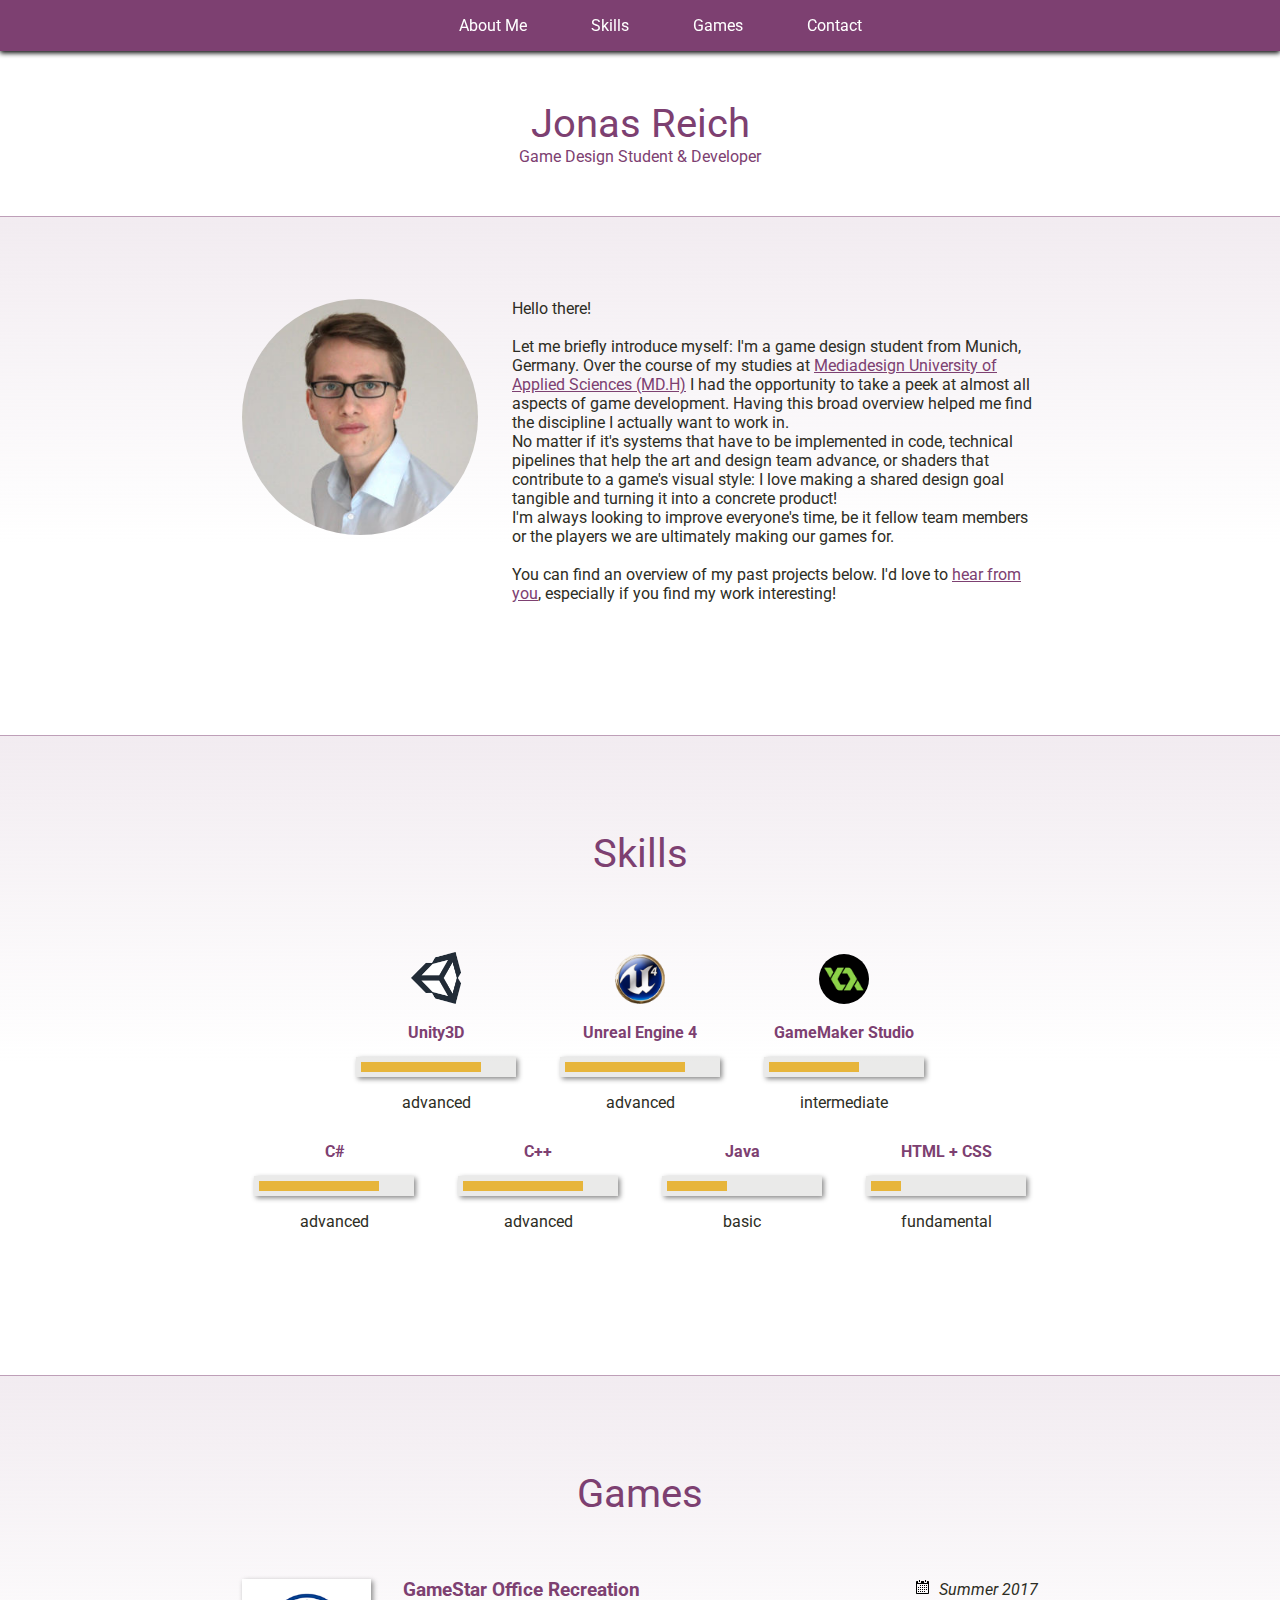
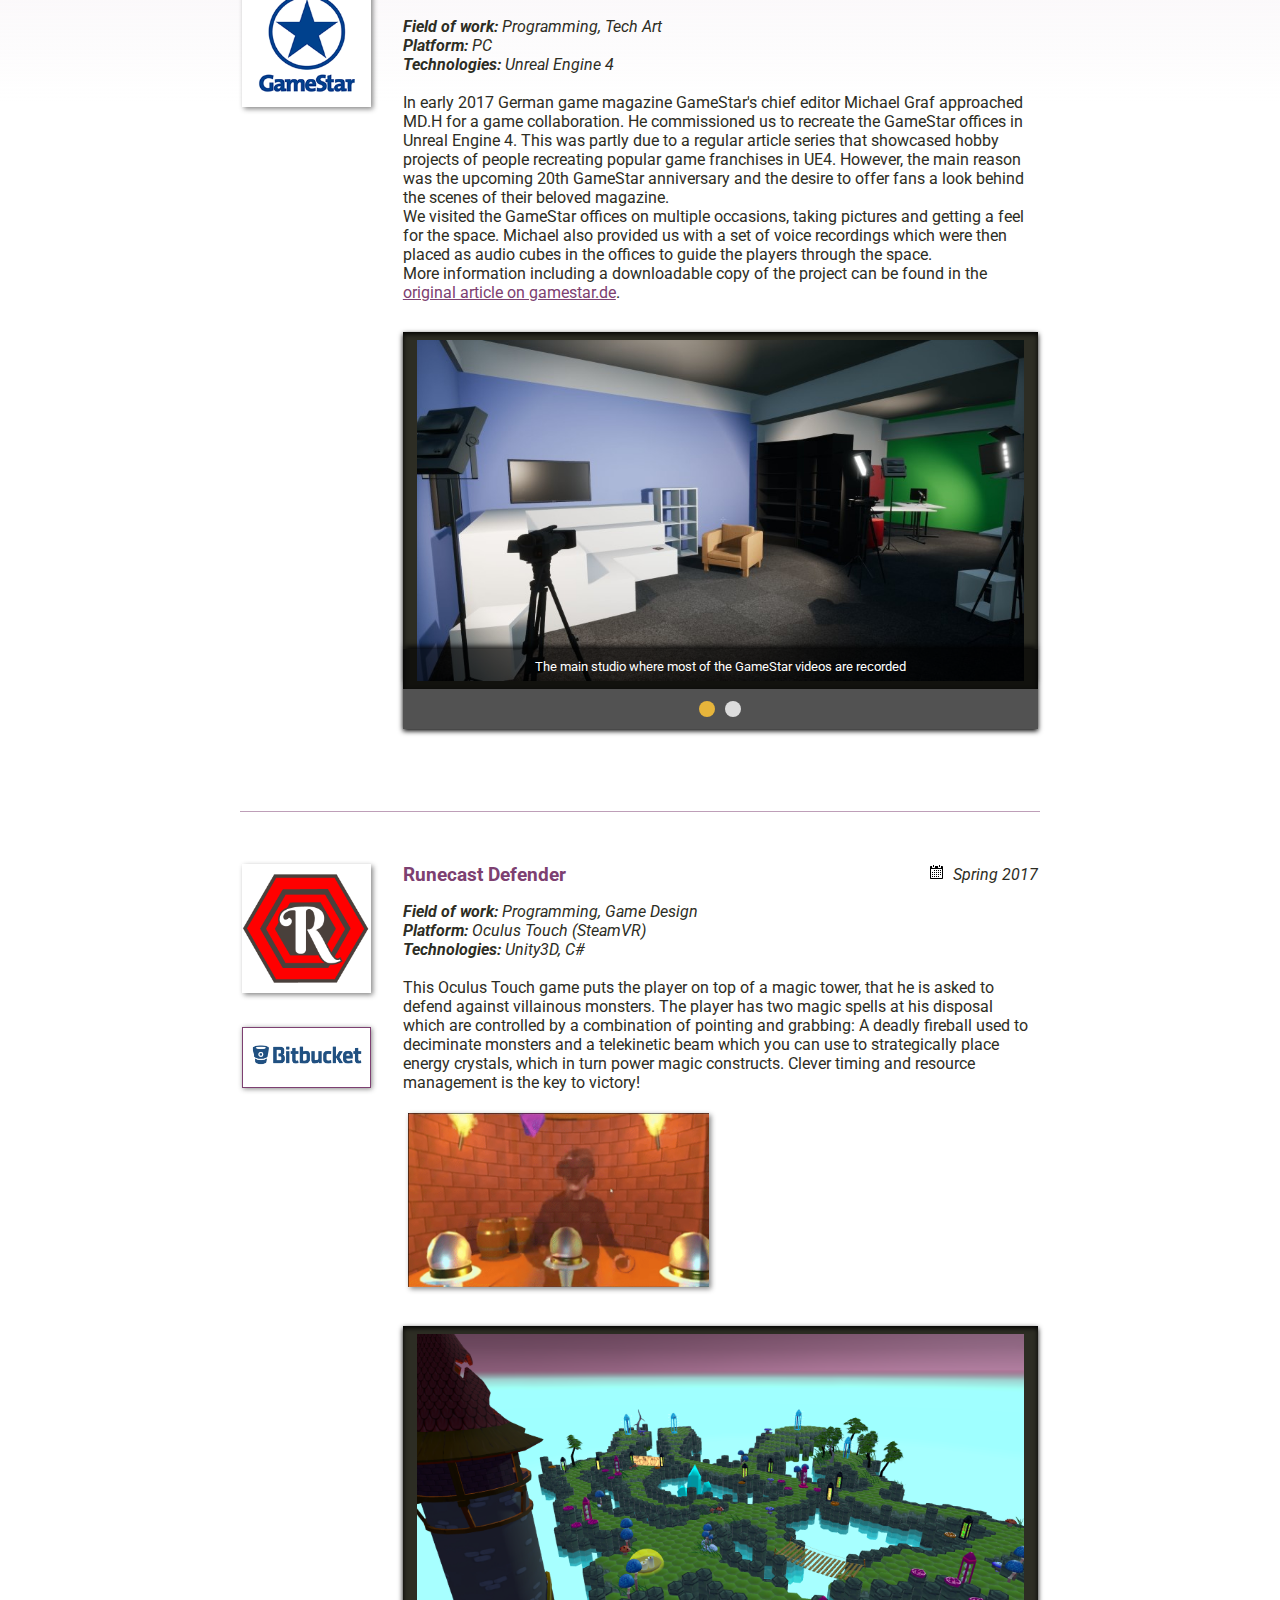
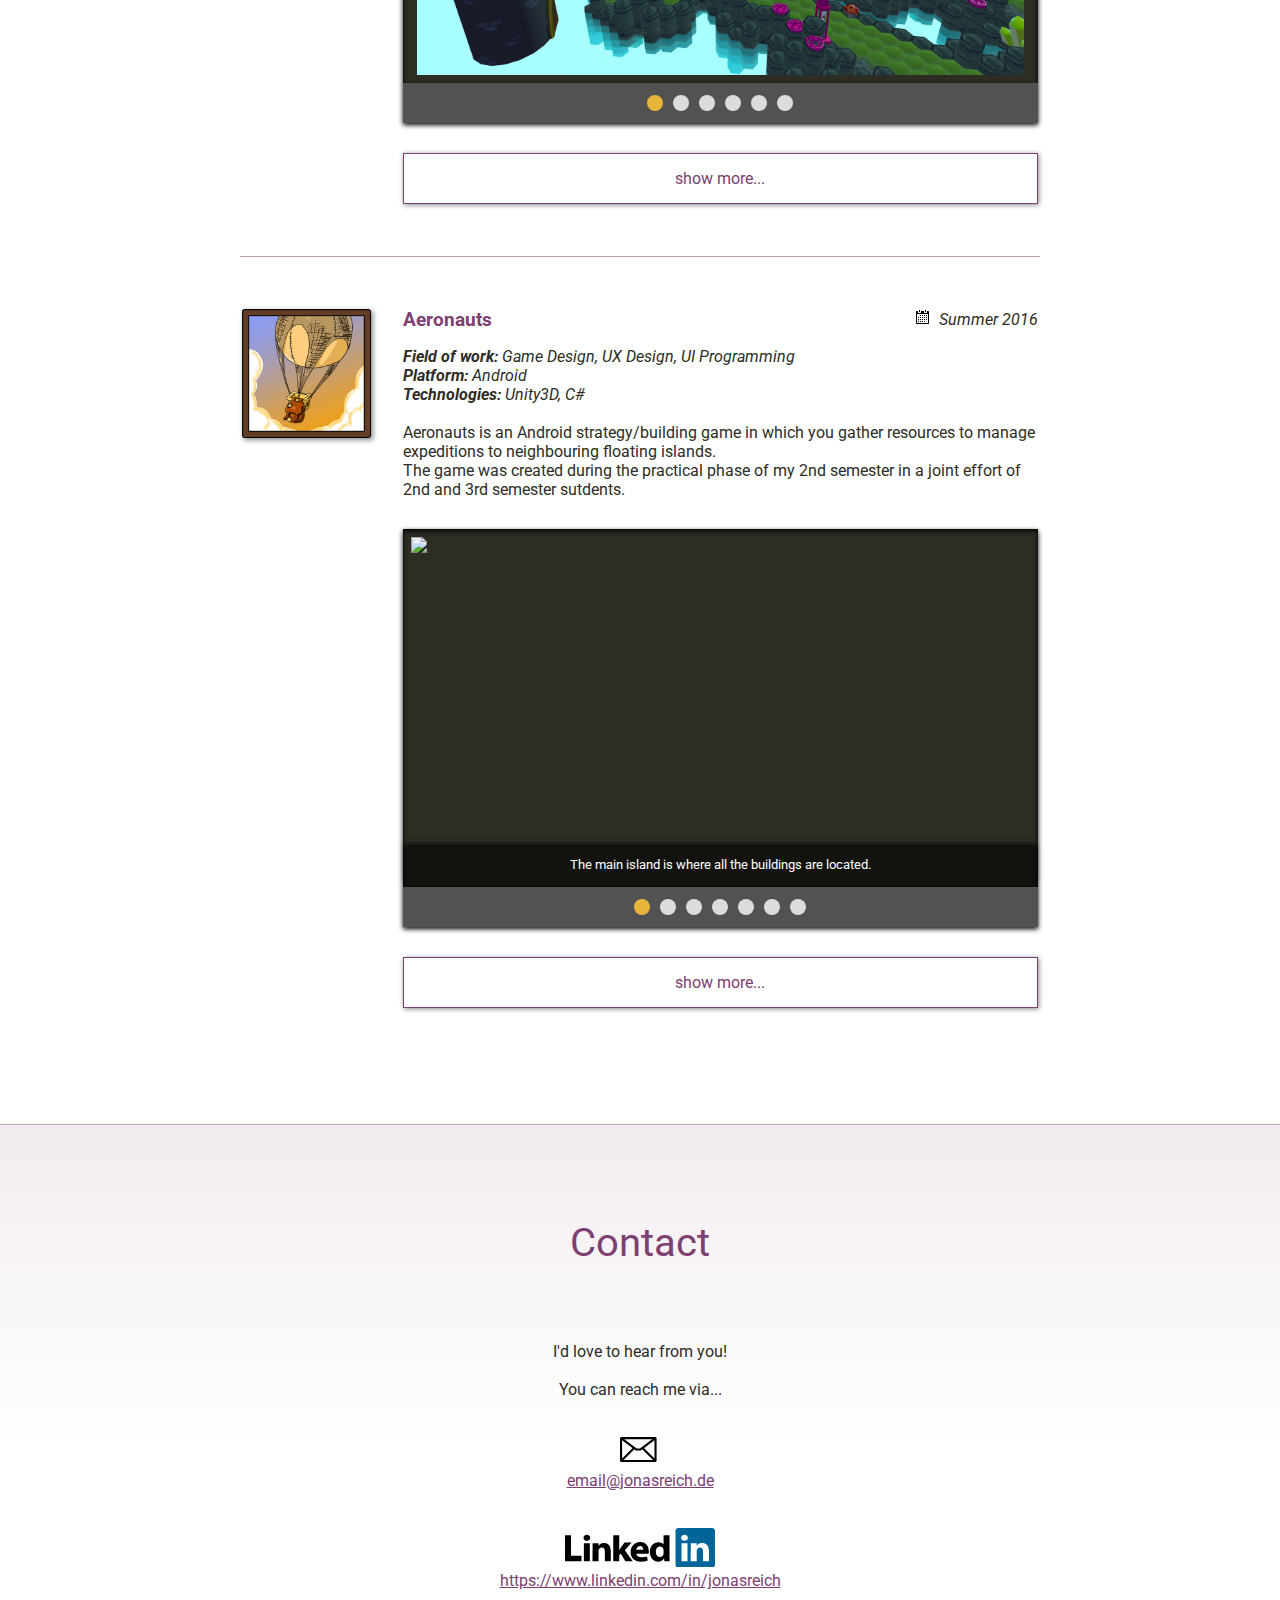
==== index.html @ 6b595303 "Remove last Runecast slide" ====
<!DOCTYPE html>

<html>

<head>
	<title>Jonas Reich - Portfolio</title>
	<meta charset="UTF-8">
	<meta name="viewport" content="width=device-width, initial-scale=1">
	<link href="css/style.css" rel="stylesheet">

	<link href="https://fonts.googleapis.com/css?family=Roboto:100,400" rel="stylesheet">

	<link rel="icon" href="images/jonasreich_avatar_icon.png">
</head>

<body>
	<div id="main-menu" style="position: fixed; top: 0px; width: 100%; z-index: 1000; left:0px;">
		<nav>
			<a href="#" id="menu-icon">
				<div></div>
				<div></div>
				<div></div>
			</a>
			<ul>
				<li>
					<a class="button" href="#">About Me</a>
				</li>
				<li>
					<a class="button" href="#skills">Skills</a>
				</li>
				<li>
					<a class="button" href="#games">Games</a>
				</li>
				<li>
					<a class="button" href="#contact">Contact</a>
				</li>
			</ul>
		</nav>
	</div>
	<header id="page-title">
		<h1>Jonas Reich</h1>
		Game Design Student & Developer
	</header>
	<main>
		<section id="about-me">
			<div class="container">
					<table class="center-wrapper" id="about-me-portrait">
							<td>
						<img src="images/profilfoto.jpg" class="circular" alt="">
							</td>
					</table>
				<table>
					<td>
						<p>
							Hello there!
							<br>
							<br>Let me briefly introduce myself: I'm a game design student from Munich, Germany. Over the course of my studies at
							<a href="http://www.mediadesign.de">Mediadesign University of Applied Sciences (MD.H)</a> I had the opportunity to take a peek at almost all aspects of game development. Having this broad overview
							helped me find the discipline I actually want to work in.

							<br>No matter if it's systems that have to be implemented in code, technical pipelines that help the art and design team
							advance, or shaders that contribute to a game's visual style: I love making a shared design goal tangible and turning
							it into a concrete product!
							<br>I'm always looking to improve everyone's time, be it fellow team members or the players we are ultimately making our
							games for.
							<br>
							<br>You can find an overview of my past projects below. I'd love to
							<a href="#contact">hear from you</a>, especially if you find my work interesting!
						</p>
					</td>
				</table>
			</div>
		</section>
		<div class="section-spacer"></div>
		<section id="skills">
			<div class="container">
				<header>
					<h2>Skills</h2>
				</header>
				<!--<h3>Game Engines</h3>-->
				<div>
					<img src="images/unityIcon.png" alt="">
					<h4>Unity3D</h4>
					<div class="progress-bar advanced">
						<div class="progress"></div>
					</div>
					<p class="progress-bar-caption"></p>
				</div>
				<div>
					<img src="images/UE4-logo.png" alt="">
					<h4>Unreal Engine 4</h4>
					<div class="progress-bar advanced">
						<div class="progress"></div>
					</div>
					<p class="progress-bar-caption"></p>
				</div>
				<div>
					<img src="images/gameMakerStudioIcon.png" class="circular" alt="">
					<h4>GameMaker Studio</h4>
					<div class="progress-bar intermediate">
						<div class="progress"></div>
					</div>
					<p class="progress-bar-caption"></p>
				</div>
				<br>
				<!--<h3>Programming Languages</h3>-->
				<div>
					<h4>C#</h4>
					<div class="progress-bar advanced">
						<div class="progress"></div>
					</div>
					<p class="progress-bar-caption"></p>
				</div>
				<div>
					<h4>C++</h4>
					<div class="progress-bar advanced">
						<div class="progress"></div>
					</div>
					<p class="progress-bar-caption"></p>
				</div>
				<div>
					<h4>Java</h4>
					<div class="progress-bar basic">
						<div class="progress"></div>
					</div>
					<p class="progress-bar-caption"></p>
				</div>
				<div>
					<h4>HTML + CSS</h4>
					<div class="progress-bar fundamental">
						<div class="progress"></div>
					</div>
					<p class="progress-bar-caption"></p>
				</div>
			</div>
			</div>
		</section>
		<div class="section-spacer"></div>
		<section id="games">
			<div class="container">
				<header>
					<h2>Games</h2>
				</header>
				<table id="gamestar">
					<td class="aside">
						<img src="images/gamestar/gamestar-logo.png" alt="">
					</td>
					<td>
						<time>Summer 2017</time>
						<h3>GameStar Office Recreation</h3>
						<p>
							<i>
								<b>Field of work:</b> Programming, Tech Art
								<br>
								<b>Platform:</b> PC
								<br>
								<b>Technologies:</b> Unreal Engine 4
							</i>
							<br>
							<br>In early 2017 German game magazine GameStar's chief editor Michael Graf approached MD.H for a game collaboration.
							He commissioned us to recreate the GameStar offices in Unreal Engine 4. This was partly due to a regular article series
							that showcased hobby projects of people recreating popular game franchises in UE4. However, the main reason was the
							upcoming 20th GameStar anniversary and the desire to offer fans a look behind the scenes of their beloved magazine.
							<br>We visited the GameStar offices on multiple occasions, taking pictures and getting a feel for the space. Michael also
							provided us with a set of voice recordings which were then placed as audio cubes in the offices to guide the players
							through the space.
							<br>More information including a downloadable copy of the project can be found in the
							<a href="http://www.gamestar.de/artikel/download-unsere-redaktion-als-spiele-level-so-sieht-gamestar-in-der-unreal-engine-4-aus,3318322.html">original article on gamestar.de</a>.
							<div class="slide-root">
								<div class="slide-container">
									<div class="slides" id="gamestar-slides">
										<img src="images/gamestar/gamestar-studio_small.jpg" alt="The main studio where most of the GameStar videos are recorded">
										<img src="images/gamestar/gamestar-office_small.jpg" alt="One of the audio-cubes we spread all over the office">
									</div>
									<div class="slides-arrow left" onclick="moveSlide('gamestar-slides', -1)">
										<p>❮</p>
									</div>
									<div class="slides-arrow right" onclick="moveSlide('gamestar-slides', +1)">
										<p>❯</p>
									</div>
								</div>
								<div class="slides-bar-anchor">
									<div class="slides-bar">
										<div class="slide-caption">
											<p>caption</p>
										</div>
										<div class="slide-dots">
											<button onclick="showSlide('gamestar-slides', 0);"></button>
											<button onclick="showSlide('gamestar-slides', 1);"></button>
										</div>
									</div>
								</div>
							</div>
						</p>
					</td>
				</table>
				<hr>
				<table id="runecast-defender">
					<td class="aside">
						<img src="images/runecastIcon_small.png" alt="">
						<a class="button-container" href="https://bitbucket.org/spellfish/runecast-defender">
							<div class="button">
								<img src="images/logos/bitbucket.png" style="max-width:90%; box-shadow: 0 0;" alt="">
							</div>
						</a>
					</td>
					<td>
						<time>Spring 2017</time>
						<h3>Runecast Defender</h3>
						<p>
							<i>
								<b>Field of work:</b> Programming, Game Design
								<br>
								<b>Platform:</b> Oculus Touch (SteamVR)
								<br>
								<b>Technologies:</b> Unity3D, C#
							</i>
							<br>
							<br>This Oculus Touch game puts the player on top of a magic tower, that he is asked to defend against villainous monsters.
							The player has two magic spells at his disposal which are controlled by a combination of pointing and grabbing: A
							deadly fireball used to deciminate monsters and a telekinetic beam which you can use to strategically place energy
							crystals, which in turn power magic constructs. Clever timing and resource management is the key to victory!
						</p>
						<div style="display: inline-block;
						width: 49%;
						padding-right: 10px;
						box-sizing: border-box;">

							<img src="gifs/placeCrystal.gif" alt="" style="display: inline; margin:5px;">
						</div>
						<div style="display: inline-block;
						width: 49%;
						padding-left: 10px;
						box-sizing: border-box;">

							<img src="gifs/fireball.gif" alt="" style="display: inline-block; margin:5px;">
						</div>
						<div class="slide-root">
							<div class="slide-container">
								<div class="slides" id="runecast-slides">
									<img src="images/RunecastDefender/environment01_small.png" alt="">
									<img src="images/RunecastDefender/environment02_small.png" alt="">
									<img src="images/RunecastDefender/playArea_small.png" alt="">
									<img src="images/RunecastDefender/middleTower_small.png" alt="">
									<img src="images/RunecastDefender/barricade_small.png" alt="">
									<img src="images/RunecastDefender/mushroomCloseup_small.png" alt="">
								</div>
								<div class="slides-arrow left" onclick="moveSlide('runecast-slides', -1)">
									<p>❮</p>
								</div>
								<div class="slides-arrow right" onclick="moveSlide('runecast-slides', +1)">
									<p>❯</p>
								</div>
							</div>
							<div class="slides-bar-anchor">
								<div class="slides-bar">
									<div class="slide-caption">
										<p>caption</p>
									</div>
									<div class="slide-dots">
										<button onclick="showSlide('runecast-slides', 0);"></button>
										<button onclick="showSlide('runecast-slides', 1);"></button>
										<button onclick="showSlide('runecast-slides', 2);"></button>
										<button onclick="showSlide('runecast-slides', 3);"></button>
										<button onclick="showSlide('runecast-slides', 4);"></button>
										<button onclick="showSlide('runecast-slides', 5);"></button>
									</div>
								</div>
							</div>
						</div>
						<div class="button" onclick="toggle_details(this);">show more...</div>
						<div class="details">
							<h4>Visualizing the Telekinesis Beam</h4>
							<img src="gifs/telekineticBeam.gif" alt=""> The telekinesis spell, used to lift up the energy crystals, is visualized with a beam from the player to the grabbed
							crystal. This beam had to be very organic - using a laser-pointer-like line felt far too stiff and undynamic.
							<br> To solve this issue, I introduced a slight "lag", so the crystal lingers at its current position for a moment and
							slowly approaches its destination. This movement is calculated by interpolating the current crystal position with
							its desired position (represented by a red line in the gif above).
							<br>
							<br> To draw the actual beam, I made use of Unity's line renderer component (which was fortunately improved in version
							5.5). I fueled in coordinates (displayed as white hairlines) based on a sine curve that has its x axis on the "ideal
							ray" from the player to the desired position.
							<div style="display: table; table-layout:fixed; width: 100%;">
								<pre class="prettyprint lang-cs">
void DrawBeam ()
{
	lineRenderer.enabled = true;

	Vector3 idealBeam = telekinesisPointer.transform.position - transform.position;
	Debug.DrawLine(transform.position, transform.position + idealBeam);

	float stepLength = idealBeam.magnitude / lineRenderer.numPositions;
	Vector3 maxOffset = grabbedCrystal.transform.position - telekinesisPointer.transform.position; // local coordinates
	Debug.DrawLine(telekinesisPointer.transform.position, telekinesisPointer.transform.position + maxOffset);

	Vector3[] positions = new Vector3[lineRenderer.numPositions];
	for (int x = 0; x < lineRenderer.numPositions; x++)
	{
		Vector3 tempPos = transform.position + idealBeam.normalized * stepLength * x; // global coordinates
	
		float y = Mathf.Pow((x / (float)(lineRenderer.numPositions)), 2);
		Vector3 offset = maxOffset * y;
		Debug.DrawLine(tempPos, tempPos + offset);
	
		positions[x] = tempPos + offset;
	}

	lineRenderer.SetPositions(positions);
}								</pre>
							</div>
							<br>
							<h4>Flying dragons</h4>
							<img src="gifs/flockPath.gif" alt=""> For a long time of our development process, we wanted to include dragons in our game. They were supposed to fly in
							groups as certain fish swims in swarms.
							<br> To accomplish this behaviour, I wrote a simple flocking algorithm. The main movement is controlled by following a
							predetermined, node-based path.
							<img src="gifs/flockTarget.gif" alt=""> The final node of the path is the actual target, around which all of the dragons gather. Whenever I move the target,
							the agents follow, always trying to keep a distance to the target-point.
							<br> I'm curious to experiment and build upon this behaviour in the future.
							<br>
							<div style="display: table; table-layout:fixed; width: 100%;">
								<pre class="prettyprint lang-cs">
void Move()
{
	steering = Vector3.zero;
	var _position = transform.position;

	// follow a target/path
	var _targetPosition = targetTransform.position;
	var _distanceToNextTarget = Vector3.Distance(_position, _targetPosition);

	var _desiredVelocity = (_targetPosition - _position).normalized * maxSpeed;
	var _followForce = (2*_desiredVelocity + Velocity).normalized * followForceFactor;

	steering += _followForce;
	Debug.DrawLine(_position, _position + _followForce, Color.yellow);
	
	// avoide obstacles
	var _view_ahead = _position + Velocity.normalized * detectionDistance;
	var _mostThreatening = FindMostThreateningObstacle(_view_ahead, _view_ahead / 2);

	if (_mostThreatening != null)
	{
		var _avoidanceForce = _view_ahead - _mostThreatening.transform.position;
		_avoidanceForce *= avoidanceForceFactor;
		steering += _avoidanceForce;
		Debug.DrawLine(_position, _position + _avoidanceForce, Color.red);
	}

	// align with other flockagents
	if (flockAgentPool.Count > 0)
	{
		var _neighbourCount = 0;
		var _alignmentForce = Vector3.zero;
		var _cohesionForce = Vector3.zero;

		foreach (var enemy in flockAgentPool)
		{
			var _agent = enemy.FlockAgent;
			if (_agent != this && Vector3.Distance(_position, _agent.transform.position) < agentRadius)
			{
				_neighbourCount++;
				_alignmentForce += _agent.Velocity;
				_cohesionForce += _agent.transform.position;
			}
		}

		_cohesionForce /= _neighbourCount;
		_cohesionForce -= _position;

		_alignmentForce.Normalize();
		_cohesionForce.Normalize();

		var _separationForce = -2 * _cohesionForce * separationForceFactor;
		_cohesionForce *= cohesionForceFactor;
		_alignmentForce *= alignmentForceFactor;

		steering += _separationForce + _cohesionForce + _alignmentForce;
		Debug.DrawLine(_position, _position + _separationForce, Color.cyan);
	}

	// apply forces
	steering = Vector3.ClampMagnitude(steering, maxForce);
	steering /= steeringMass;

	Velocity += steering * Time.deltaTime;
	Velocity = Vector3.ClampMagnitude((Velocity), maxSpeed);
	transform.position += Velocity * Time.deltaTime;

	Debug.DrawLine(transform.position, transform.position + Velocity);

	// rotate according to Velocity
	var _rotationDelta = transform.rotation;
	_rotationDelta.SetLookRotation(_desiredVelocity);
	transform.rotation = _rotationDelta;
}								</pre>
							</div>
						</div>
					</td>
				</table>
				<hr>
				<table id="aeronauts">
					<td class="aside">
						<img src="images/Aeronauts/AeronautsIcon_small.png" alt="">
					</td>
					<td>
						<time>Summer 2016</time>
						<h3>Aeronauts</h3>

						<p>
							<i>
								<b>Field of work:</b> Game Design, UX Design, UI Programming
								<br>
								<b>Platform:</b> Android
								<br>
								<b>Technologies:</b> Unity3D, C#</i>
							<br>
							<br> Aeronauts is an Android strategy/building game in which you gather resources to manage expeditions to neighbouring
							floating islands.
							<br> The game was created during the practical phase of my 2nd semester in a joint effort of 2nd and 3rd semester sutdents.
							<br>
						</p>
						<div class="slide-root">
							<div class="slide-container">
								<div class="slides" id="aeronauts-slides">
									<img src="images/Aeronauts/screenshot_small000.PNG" alt="The main island is where all the buildings are located.">
									<img src="images/Aeronauts/screenshot_small001.PNG" alt="When the game is first started, you are greeted by an Aeronaut worker and introduced to the core game mechanics.">
									<img src="images/Aeronauts/screenshot_small002.PNG" alt="You can construct various buildings on your main island.">
									<img src="images/Aeronauts/screenshot_small003.PNG" alt="You can start expeditions to neighbouring dungeon islands.">
									<img src="images/Aeronauts/screenshot_small004.PNG" alt="Expeditions are the key to a steady supply of resources.">
									<img src="images/Aeronauts/screenshot_small005.PNG" alt="There is a multitude of dungeon islands to explore.">
									<img src="images/Aeronauts/screenshot_small006.PNG" alt="At times you're required to engage in fights versus dangerous insectuous creatures.">
								</div>
								<div class="slides-arrow left" onclick="moveSlide('aeronauts-slides', -1)">
									<p>❮</p>
								</div>
								<div class="slides-arrow right" onclick="moveSlide('aeronauts-slides', +1)">
									<p>❯</p>
								</div>
							</div>
							<div class="slides-bar-anchor">
								<div class="slides-bar">
									<div class="slide-dots">
										<button onclick="showSlide('aeronauts-slides', 0);"></button>
										<button onclick="showSlide('aeronauts-slides', 1);"></button>
										<button onclick="showSlide('aeronauts-slides', 2);"></button>
										<button onclick="showSlide('aeronauts-slides', 3);"></button>
										<button onclick="showSlide('aeronauts-slides', 4);"></button>
										<button onclick="showSlide('aeronauts-slides', 5);"></button>
										<button onclick="showSlide('aeronauts-slides', 6);"></button>
									</div>
									<div class="slide-caption">
										<p>caption</p>
									</div>
								</div>
							</div>
						</div>
						<div class="button" onclick="toggle_details(this);">show more...</div>
						<div class="details">
							<h4>A Zen-Like Experience</h4>
							<br> The biggest difference of Aeronauts compared to traditional strategy games is the complete absence of militarized
							fights. There are enemy encounters on the dungeon-islands, but they are optional up to the point when you decide to
							engage.
							<br> This approach creates a very calm,
							<b>zen-like experience</b> that allows you to focus solely on exploration and unit-management.
							<br>
							<br> One key component to achieve that goal is the resource tree which is inspired by the goods from
							<b>The Settlers II</b>. It is a relatively peaceful game compared to major strategy competitors such as Age of Empires,
							Civilisation or the Anno series. The game feel is already pretty close to the end goal we were aiming for. However,
							the economy of the Settlers II is still
							<b>centered around the military</b>, which is the driving force of every decision. All the fortunes a player collects
							over the course of a game are spent to resolve military disputes. Gold coins which are used to recruit and train soldiers
							are the most expencive good. Unfortunately there is no civil equivalent to gold coins that is worth your time or resources.
							<br>
							<br>In Aeronauts,
							<b>we wanted to take a different route:</b> Our resource tree is built around
							<b>cloth</b> which is substantial for crafting tools and "breeding" new Aeronaut workers.
							<br> The final goal of the game is the construction of a big air-ship - which again requires a lot of cloth, wood and
							other scarce resources.
							<br>
							<br>
							<div style="border: #2d2d24 1px solid; padding: 15px; max-width: 100%; background:white; box-shadow: 0px 2px 5px #888888;">
								<img style="box-shadow: 0 0; margin:0;" src="images/Aeronauts/resourceTree.png" alt="">
							</div>
							<!--
								<br>You can collect wood, stone and single food pickups on the Main Island (the one where you start the game and
								build all your buildings) and survive for a couple of years. You should not be fooled though: You have to consume
								a sizebale amount of this deposit to build an air balloon that in turn enables you to venture an expedition to one
								of the neighbouring 'dungeon-islands'. These islands are rich of resources and your main supply source throughout
								the game.
								<br> The exploration of dungeon-islands naturally divides the game into 5-minute chunks of gameplay that are ideal
								for short mobile play-sessions.
								<br>
								<br>The flora and fauna of the dungeon-islands you encounter depends on the season during which you send off the
								expedition air-balloon. Granted you dispatch a balloon in the midst of Summer, you're most likely to encounter a
								sandy island full of palm trees and cactuses.
								-->
							</p>
						</div>
					</td>
				</table>
			</div>
		</section>
		<div class="section-spacer"></div>
		<section id="contact">
			<div class="container">
				<header>
					<h2>Contact</h2>
				</header>
				<p style="text-align: center;">
					I'd love to hear from you!
					<br>
					<br>You can reach me via...
					<br>
					<br>
					<br>
					<a href="mailto:email@jonasreich.de">
						<svg class="button" width="40" height="30">
							<g id="g4" transform="matrix(0.11188885,0,0,0.11188885,-18.181059,-14.973442)">
								<g id="svg_1" transform="matrix(0.70710678,-0.70710678,0.70710678,0.70710678,-78.465079,302.56854)">
									<path d="M 144.5,209.7 362.30002,427.5 507.5,282.30002 289.70001,64.5 144.5,209.7 Z" id="path3192" stroke-miterlimit="0"
									 inkscape:connector-curvature="0" style="fill:#ffffff;stroke:#000000;stroke-width:19;stroke-linejoin:bevel;stroke-miterlimit:0"
									/>
									<path d="M 362.30002,427.5 144.5,209.7 l 193.60001,0 24.20001,24.20001 0,193.59999 z" id="path3196" stroke-miterlimit="0"
									 inkscape:connector-curvature="0" style="fill:#ffffff;stroke:#000000;stroke-width:19;stroke-linejoin:bevel;stroke-miterlimit:0"
									/>
									<path d="M 289.70001,64.5 507.5,282.30002 338.10001,258.10001 313.90002,233.90001 289.70001,64.5 Z" id="path3198" stroke-miterlimit="0"
									 inkscape:connector-curvature="0" style="fill:#ffffff;stroke:#000000;stroke-width:19;stroke-linejoin:bevel;stroke-miterlimit:0"
									/>
								</g>
							</g>
						</svg>
						<br>email@jonasreich.de</a>
					<br>
					<br>
					<br>
					<a target="_blank" href="https://www.linkedin.com/in/jonasreich">
						<svg class="button" xmlns="http://www.w3.org/2000/svg" width="150" viewbox="1.786 1.783 287.865 76.248">
							<path d="M213.882 7.245c0-3.015 2.508-5.462 5.6-5.462h64.568c3.093 0 5.6 2.447 5.6 5.462V72.57c0 3.016-2.507 5.461-5.6 5.461h-64.568c-3.092 0-5.6-2.445-5.6-5.46V7.244z"
							 fill="#069" />
							<path d="M1.785 65.652h31.62V55.27H13.23V15.665H1.785v49.987zM49.414 65.652v-34.43H37.97v34.43h11.444zm-5.721-39.13c3.99 0 6.474-2.644 6.474-5.95-.074-3.378-2.484-5.947-6.398-5.947-3.915 0-6.475 2.57-6.475 5.947 0 3.306 2.484 5.95 6.324 5.95h.075zM54.727 65.652h11.444V46.424c0-1.029.074-2.058.377-2.791.826-2.056 2.709-4.186 5.871-4.186 4.142 0 5.799 3.158 5.799 7.784v18.42H89.66V45.91c0-10.576-5.646-15.497-13.176-15.497-6.173 0-8.884 3.451-10.39 5.802h.077v-4.993H54.727c.151 3.231 0 34.43 0 34.43zM105.805 15.665H94.361v49.987h11.444V54.489l2.86-3.601 8.96 14.764h14.078l-15.056-21.373 13.174-14.54h-13.776s-9.411 13.008-10.24 14.552V15.665z"
							/>
							<path d="M162.306 51.29c.151-.884.377-2.58.377-4.498 0-8.9-4.518-17.936-16.413-17.936-12.724 0-18.597 10.063-18.597 19.19 0 11.288 7.153 18.337 19.65 18.337 4.97 0 9.561-.732 13.327-2.275l-1.506-7.558c-3.088 1.024-6.25 1.537-10.164 1.537-5.345 0-10.012-2.195-10.389-6.871l23.715.072v.002zm-23.79-7.742c.301-2.938 2.26-7.273 7.153-7.273 5.194 0 6.4 4.628 6.4 7.273h-13.552zM190.93 15.665v17.304h-.151c-1.657-2.422-5.12-4.038-9.71-4.038-8.81 0-16.564 7.05-16.49 19.094 0 11.164 7.003 18.435 15.735 18.435 4.744 0 9.26-2.058 11.52-6.024h.225l.453 5.216h10.163c-.15-2.424-.302-6.61-.302-10.723V15.664h-11.444zm0 34.05c0 .88-.075 1.763-.227 2.495-.675 3.16-3.386 5.361-6.699 5.361-4.742 0-7.83-3.818-7.83-9.84 0-5.654 2.637-10.208 7.906-10.208 3.538 0 6.022 2.423 6.7 5.433.15.663.15 1.398.15 2.058v4.7z"
							/>
							<path d="M236.85 65.61V31.18h-11.444v34.43h11.445zm-5.72-39.13c3.99 0 6.474-2.644 6.474-5.948-.075-3.379-2.484-5.949-6.398-5.949-3.917 0-6.475 2.57-6.475 5.949 0 3.304 2.483 5.948 6.324 5.948h.074zM243.184 65.61h11.443V46.385c0-1.028.075-2.058.377-2.792.827-2.057 2.71-4.186 5.872-4.186 4.14 0 5.797 3.157 5.797 7.786V65.61h11.443V45.869c0-10.575-5.645-15.496-13.174-15.496-6.173 0-8.884 3.45-10.39 5.8h.076v-4.992h-11.443c.149 3.23-.001 34.43-.001 34.43z"
							 fill="#fff" />
						</svg>
						<br>https://www.linkedin.com/in/jonasreich</a>
				</p>
			</div>
		</section>
	</main>
	<footer style="background-color: #7D4071; height: 100px;">
	</footer>
</body>


<script src="scripts/slides.js"></script>

<script>
	function toggle_details(target) {
		//target.classList.toggle("active"); // add active class
		var shouldBeVisible = !(target.nextElementSibling.style.display === "block");
		target.innerHTML = shouldBeVisible ? "show less..." : "show more...";
		target.nextElementSibling.style.display = shouldBeVisible ? "block" : "none";
	}
</script>

<!-- Google Prettify Code Linting -->
<script src="https://cdn.rawgit.com/google/code-prettify/master/loader/run_prettify.js"></script>

</html>
---- css/style.css ----
/*
A deep commitment to purple: #7D4071
Australium gold: #E7B53B
After eight: #2D2D24
*/

html, body {
	font-family: 'Roboto', sans-serif;
	font-weight: 400;
	text-align: left;
	background-color: white;
	color: #2D2D24;
	height: 100%;
	width: 100%;
	margin: 0;
	padding: 0;
	border: 0;
}

body {
	text-align: center;
	width: 100%;
	align-items: center;
}

header {
	display: block;
	color: #7D4071;
	text-align: center;
	padding-top: 30px;
	padding-bottom: 60px;
}

header :any-link {
	color: #7D4071;
	text-decoration: none;
}

h1, h2, h3, h4, h5, h6 {
	color: #7D4071;
	padding: 0px;
	margin: 0px auto;
}

hr {
	width: 100%;
	color: rgba(125, 64, 113, 0.5);
	border-color: rgba(125, 64, 113, 0.5);
	background-color: rgba(125, 64, 113, 0.5);
	height: 1px;
	border: 0;
}

header h1, header h2, header h3, header h4, header h5, header h6 {
	font-size: 250%;
	font-weight: 400;
	text-align: center;
}

table, tr, td, tbody {
	margin: 0 auto;
	padding: 0;
}

main {
	margin: 0px auto;
	width: 100%;
	/*spacer*/
	min-height: 1000px;
}

a, a:visited {
	color: #7D4071;
}

:any-link {
	color: #7D4071;
}

#page-title {
	margin-top: 50px;
	padding: 50px;
}

#main-menu {
	background-color: #7D4071;
	/*padding-bottom: 15px;*/
	position: fixed;
	top: 0px;
	width: 100%;
	z-index: 1000;
	left: 0px;
	box-shadow: 0px 2px 5px black;
	z-index: 100;
}

#main-menu li {
	display: inline-block;
}

#menu-icon {
	position: absolute;
	display: none;
	width: 30px;
	height: 30px;
	right: 60px;
	top: 10px;
}

div.button, a.button {
	color: white;
	text-decoration: none;
	background-color: #7D4071;
	text-align: center;
	padding: 15px 30px 15px 30px;
}

@media only screen and (max-width: 640px) {
	#main-menu {
		padding-bottom: 15px;
	}
	#menu-icon {
		display: inline-block;
	}
	#menu-icon div {
		width: 30px;
		height: 5px;
		background-color: white;
		margin: 6px 0;
	}
	#main-menu li {
		display: inline-block;
		float: left;
	}
	nav {
		padding: 20px;
		float: none;
	}
	nav li {
		text-align: center;
		width: 100%;
		height: 100%;
		background: #7D4071;
	}
	nav ul, nav:active ul {
		display: none;
		position: absolute;
		padding: 0px;
		right: 0px;
		top: 0px;
		width: 200px;
		box-shadow: 0px 2px 5px black;
	}
	nav:hover ul {
		display: block;
	}
	#main-menu div.button, #main-menu a.button {
		padding: 0px;
		padding-top: 15px;
		padding-bottom: 15px;
		display: inline-block;
		width: 200px;
	}
}

a.button-container {
	text-decoration: none;
}

img, .progress-bar {
	box-shadow: 2px 2px 5px #888888;
	max-width: 100%;
}

.line img, #about-me img, #skills img {
	box-shadow: 0px 0px 0px;
}

div.button {
	text-align: center;
	padding: 15px 0px 15px 0px;
	background-color: white;
	border: 1px solid #7D4071;
	color: #7D4071;
	box-shadow: 1px 1px 5px #888888;
}

a.button:hover, div.button:hover {
	background-color: #E7B53B;
	color: white;
	text-decoration: none;
}

.section-spacer {
	/*height: 50px;*/
}

.center-wrapper {
	height: 100%;
	width: 100%;
	margin: 0;
	padding: 0;
	border: 0;
}

.center-wrapper td {
	vertical-align: middle;
	text-align: center;
}

table.centered {
	width: 100%;
	margin-top: 30px;
	max-width: 100%;
}

section {
	min-height: 325px;
	background: linear-gradient(rgba(125, 64, 113, 0.1) 0px, white 325px);
	width: 100%;
	text-align: center;
	border-top: 1px solid;
	border-color: rgba(125, 64, 113, 0.5);
	padding-bottom: 50px;
}

.container {
	text-align: left;
	max-width: 800px;
	padding: 5%;
	width: 80%;
	margin: 0 auto;
}

.circular {
	border-radius: 50%;
}

#about-me-portrait {
	margin-right: 30px;
	float:left;
	margin-top: 1em;
	width: 30%;
}

@media only screen and (max-width: 640px) {
	#about-me-portrait {
		float:none;
		text-align: center;
		width: 100%;
	}
	#about-me-portrait img{
		max-width: 50%;
	}
}

#games hr {
	margin-top: 50px;
	margin-bottom: 50px;
}

/* sidebar = logo + links*/

#games td.aside {
	display: table-cell;
	vertical-align: top;
	width: 20%;
	padding-right: 30px;
}

#games td.aside>* {
	max-width: 100%;
	margin-bottom: 30px;
}

/* 2nd column = main content */

#games td~td {
	display: unset;
	width: auto;
}

/*-----------------------*/

/* ------ LINE ------*/

/*-----------------------*/

.line {
	position: relative;
	overflow: auto;
}

.line h3 {
	background: white;
	max-width: 6em;
	margin: 1em auto 1em;
	padding: 0.5em;
	text-align: center;
	position: relative;
	clear: both;
	border: 2px #7D4071 solid;
}

.line>ul {
	list-style: none;
	padding: 0 1em 0 1em;
	z-index: 1;
}

.line>ul>li {
	background: white;
	padding: 1em;
	margin-bottom: 1em;
	position: relative;
	border: 2px #7D4071 solid;
	box-shadow: 2px 2px 5px #888888;
}

.line:before {
	content: '';
	width: 0;
	height: 0;
	position: absolute;
	left: -1em;
}

.line h4 {
	margin-top: 0;
}

@media screen and (min-width: 40em) {
	.line:before {
		background: #7D4071;
		left: 50%;
		height: 100%;
		width: 2px;
	}
	.line>ul {
		padding-left: 0;
		max-width: 100%;
		padding: 0;
	}
	.line>ul>li {
		width: 42%;
	}
	.line>ul>li:nth-child(even) {
		float: right;
		margin-top: 2em;
		/*box shadow margin*/
		margin-right: 5px;
	}
	.line>ul>li:nth-child(odd) {
		float: left;
		margin-left: 5px;
	}
	.line>ul>li:nth-child(odd):before {
		border-top: 1em solid #7D4071;
		border-right: 1em solid transparent;
		border-left: 1em;
		right: -1em;
		left: auto;
	}
	.line>ul>li:before {
		content: '';
		width: 0;
		height: 0;
		border-top: 1em solid #7D4071;
		border-left: 1em solid transparent;
		position: absolute;
		left: -1em;
	}
	.line>ul>li:nth-of-type(2n+1) {
		clear: both;
	}
}

section#games time {
	float: right;
	font-style: italic;
}

section#games time::before {
	display: inline-block;
	content: url("../images/calendar.svg");
	margin-right: 10px;
}

/****/

.progress-bar {
	width: 80%;
	background: rgba(45, 45, 36, 0.1);
	margin: 15px auto;
	padding: 5px;
	width: 150px;
}

.progress-bar .progress {
	background: #E7B53B;
	height: 10px;
}

.progress-bar-caption {
	margin-bottom: 30px;
}

/*-----------------------*/

/*-------- FADE ---------*/

/*-----------------------*/

.button, .fade {
	transition: background .25s ease-in-out, color .25s ease-in-out;
	-moz-transition: background .25s ease-in-out, color .25s ease-in-out;
	-webkit-transition: background .25s ease-in-out, color .25s ease-in-out;
}

.button:hover {
	cursor: pointer;
}

:any-link:hover {
	color: #E7B53B;
	cursor: pointer;
}

a:hover {
	color: #E7B53B;
}

/*-----------------------*/
/*------ COLLAPSE -------*/
/*-----------------------*/

.details {
	display: none;
	box-shadow: 0px 0px 10px 0px #00000054;
	padding: 30px;
}

.details img {
	margin-top: 30px;
	margin-bottom: 30px;
}

/*-----------------------*/
/*---- CODE SAMPLES -----*/
/*-----------------------*/

pre {
	overflow: auto;
	-moz-tab-size: 4;
	/* Code for Firefox */
	-o-tab-size: 4;
	/* Code for Opera 10.6-12.1 */
	tab-size: 4;
	max-height: 500px;
}

/*-----------------------*/
/*------- SLIDES --------*/
/*-----------------------*/

.slidesanchor {
	position: relative;
	width: 100%;
	text-align: center;
	margin-bottom: 30px;
	box-shadow: 0px -5px 5px -2px #000000c7;
}

.slides-bar {
	color: white;
	background-color: #000000ad;
	padding-bottom: 5px;
	padding-top: 5px;
	margin: 0 auto;
	margin-bottom: 30px;
	text-align: center;
	position: relative;
}

.slides-arrow {
	padding-right: 5%;
	padding-left: 5%;
	font-weight: 700;
	font-size: 20px;
	position: absolute;
	height: 100%;
	color: transparent;
	width: 30%;
}

.slides-arrow:hover {
	cursor: pointer;
	color: white;
}

.slides-arrow.right {
	right: 0%;
	text-align: right;
}

.slides-arrow.left {
	left: 0%;
}

.slides-arrow.right:hover{
	background: linear-gradient(-90deg, black, transparent);
}

.slides-arrow.left:hover{
	background: linear-gradient(90deg, black, transparent);
}

.slides-arrow p{
	position: relative;
	top: 45%;
}

.slide-container {
	position: relative;
	margin-top: 30px;
	background-color: #2D2D24;
	box-shadow: inset 0px 2px 5px black;
	/*
aspect ratio  | padding-bottom value
--------------|----------------------
    16:9      |       56.25%
    4:3       |       75%
    3:2       |       66.66%
    8:5       |       62.5%
*/
	padding-bottom: 56.25%;
}

.slides {
	position: absolute;
	padding: 8px;
	margin: 0 auto;
	left: 0;
	right: 0;
	bottom: 0;
	top: 0;
}

.slides img {
	display: none;
	object-fit: contain;
	width: 100%;
	max-height: 100%;
	box-shadow: none;
}

.slides img.selected {
	display: block;
}

.slide-dots {
	height: 30px;
	display: inline-flex;
	align-items: center;
	justify-content: center;
}

.slide-dots * {
	background-color: rgba(255, 255, 255, 0.8);
	/* Firefox bug: dots are always at least 16px wide, while height remains variable */
	height: 16px;
	width: 16px;
	margin: 5px;
	border-style: none;
	border-radius: 50%;
	border: 0px;
}

.slide-dots .selected {
	background-color: #E7B53B;
}

.slide-dots :hover {
	cursor: pointer;
	background-color: #E7B53B;
}

.slide-caption {
	position: absolute;
	bottom: 100%;
	margin: 0;
	width: 100%;
	box-sizing: border-box;
	padding-right: 30px;
	padding-left: 30px;
	padding-top: 10px;
	padding-bottom: 15px;
	background-color: #00000099;
	box-shadow: 0px -5px 5px -2px #000000c7;
}

.slide-caption * {
	margin: 0px;
	width: 100%;
	box-sizing: border-box;
	font-size: 80%;
	overflow: hidden;
	/*
	uncomment next line to disable text wrapping
	combined with overflow:hidden this clips the line
	*/
	/*white-space: nowrap;*/
}

.slide-root {
	box-shadow: 0px 2px 5px black;
}

/*-----------------------*/
/*------- SKILLS --------*/
/*-----------------------*/

#skills img, #skills svg {
	margin: 15px;
	max-width: 70%;
	width: 50px;
}

#skills .container {
	max-width: 100%;
	text-align: center;
}

#skills .container>div {
	display: inline-block;
	padding-left: 20px;
	padding-right: 20px;
}

#skills h3 {
	margin-bottom: 30px;
}

#skills h3~h3 {
	margin-top: 20px;
}

/* expertiese levels: */

.progress-bar.fundamental .progress {
	width: 20%;
}

.progress-bar.fundamental+.progress-bar-caption::after {
	content: "fundamental";
}

.progress-bar.basic .progress {
	width: 40%;
}

.progress-bar.basic+.progress-bar-caption::after {
	content: "basic";
}

.progress-bar.intermediate .progress {
	width: 60%;
}

.progress-bar.intermediate+.progress-bar-caption::after {
	content: "intermediate";
}

.progress-bar.advanced .progress {
	width: 80%;
}

.progress-bar.advanced+.progress-bar-caption::after {
	content: "advanced";
}

.progress-bar.expert .progress {
	width: 100%;
}

.progress-bar.expert+.progress-bar-caption::after {
	content: "expert";
}
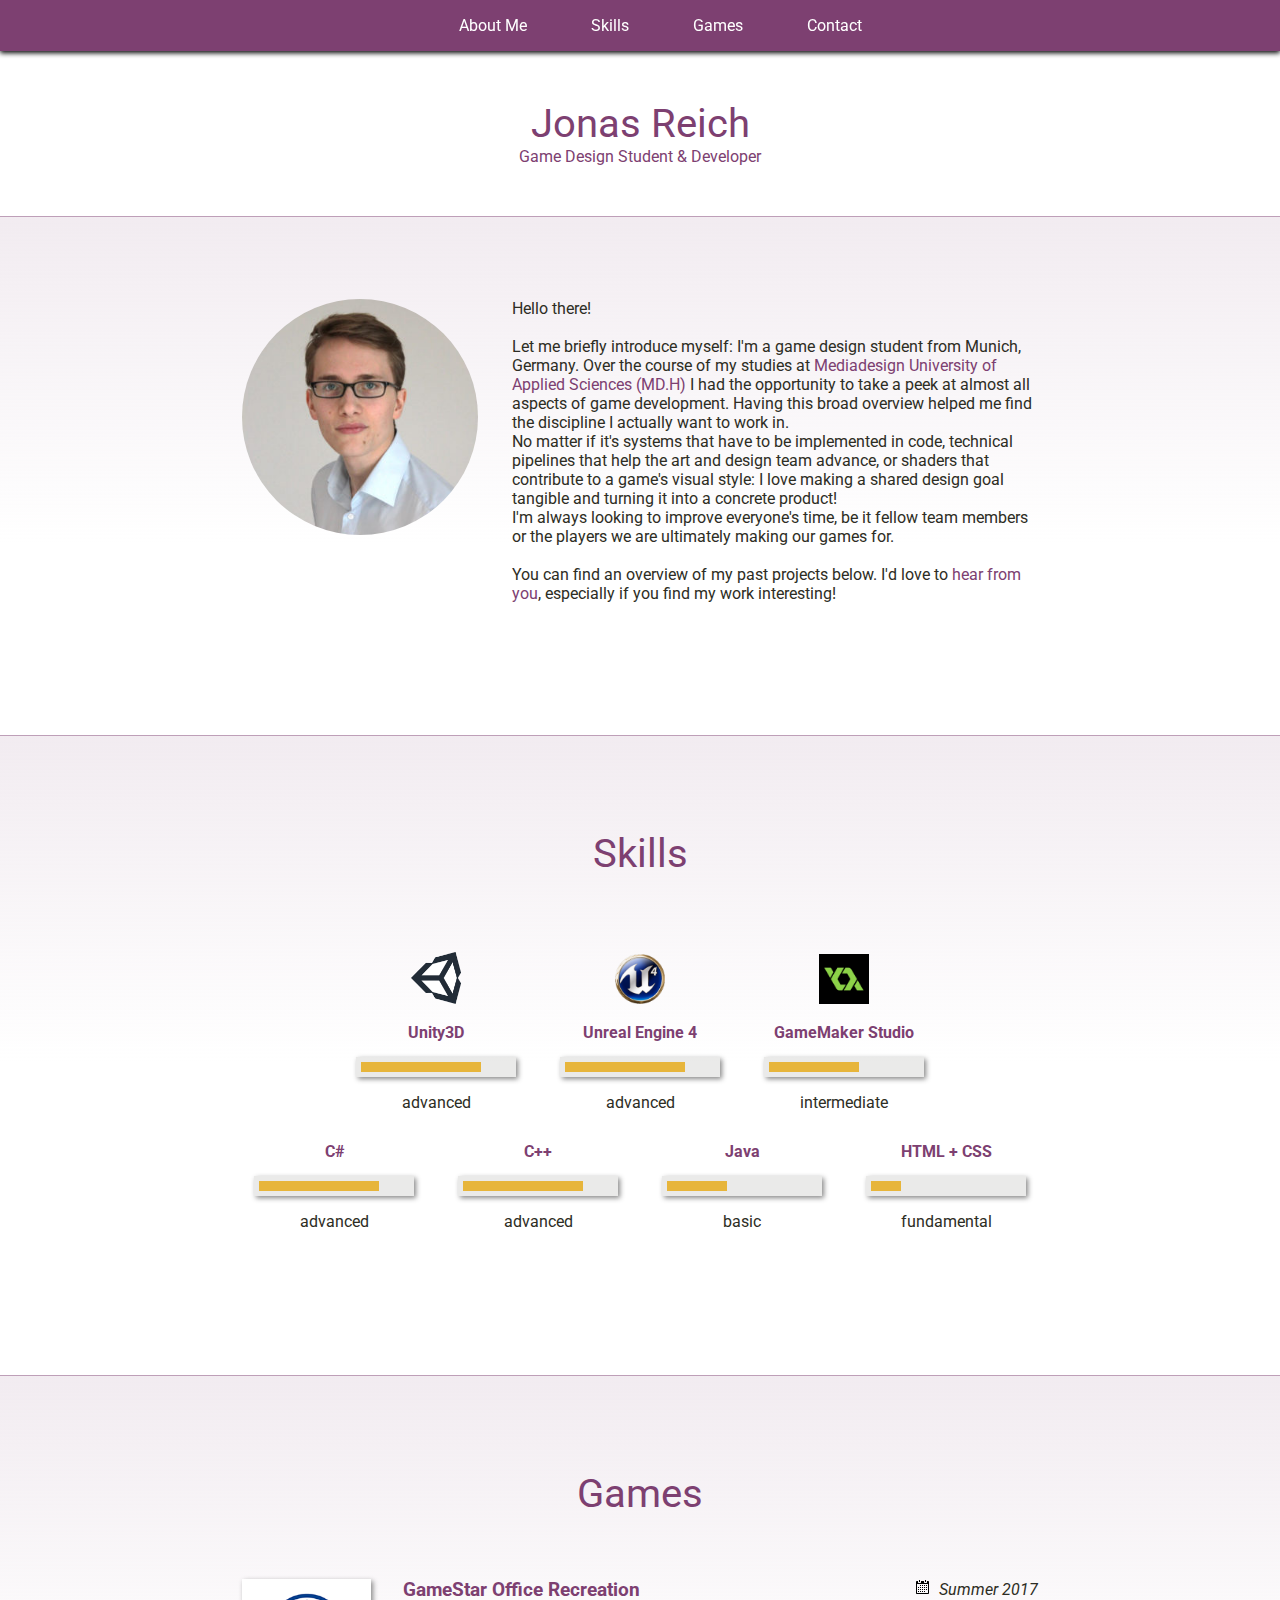
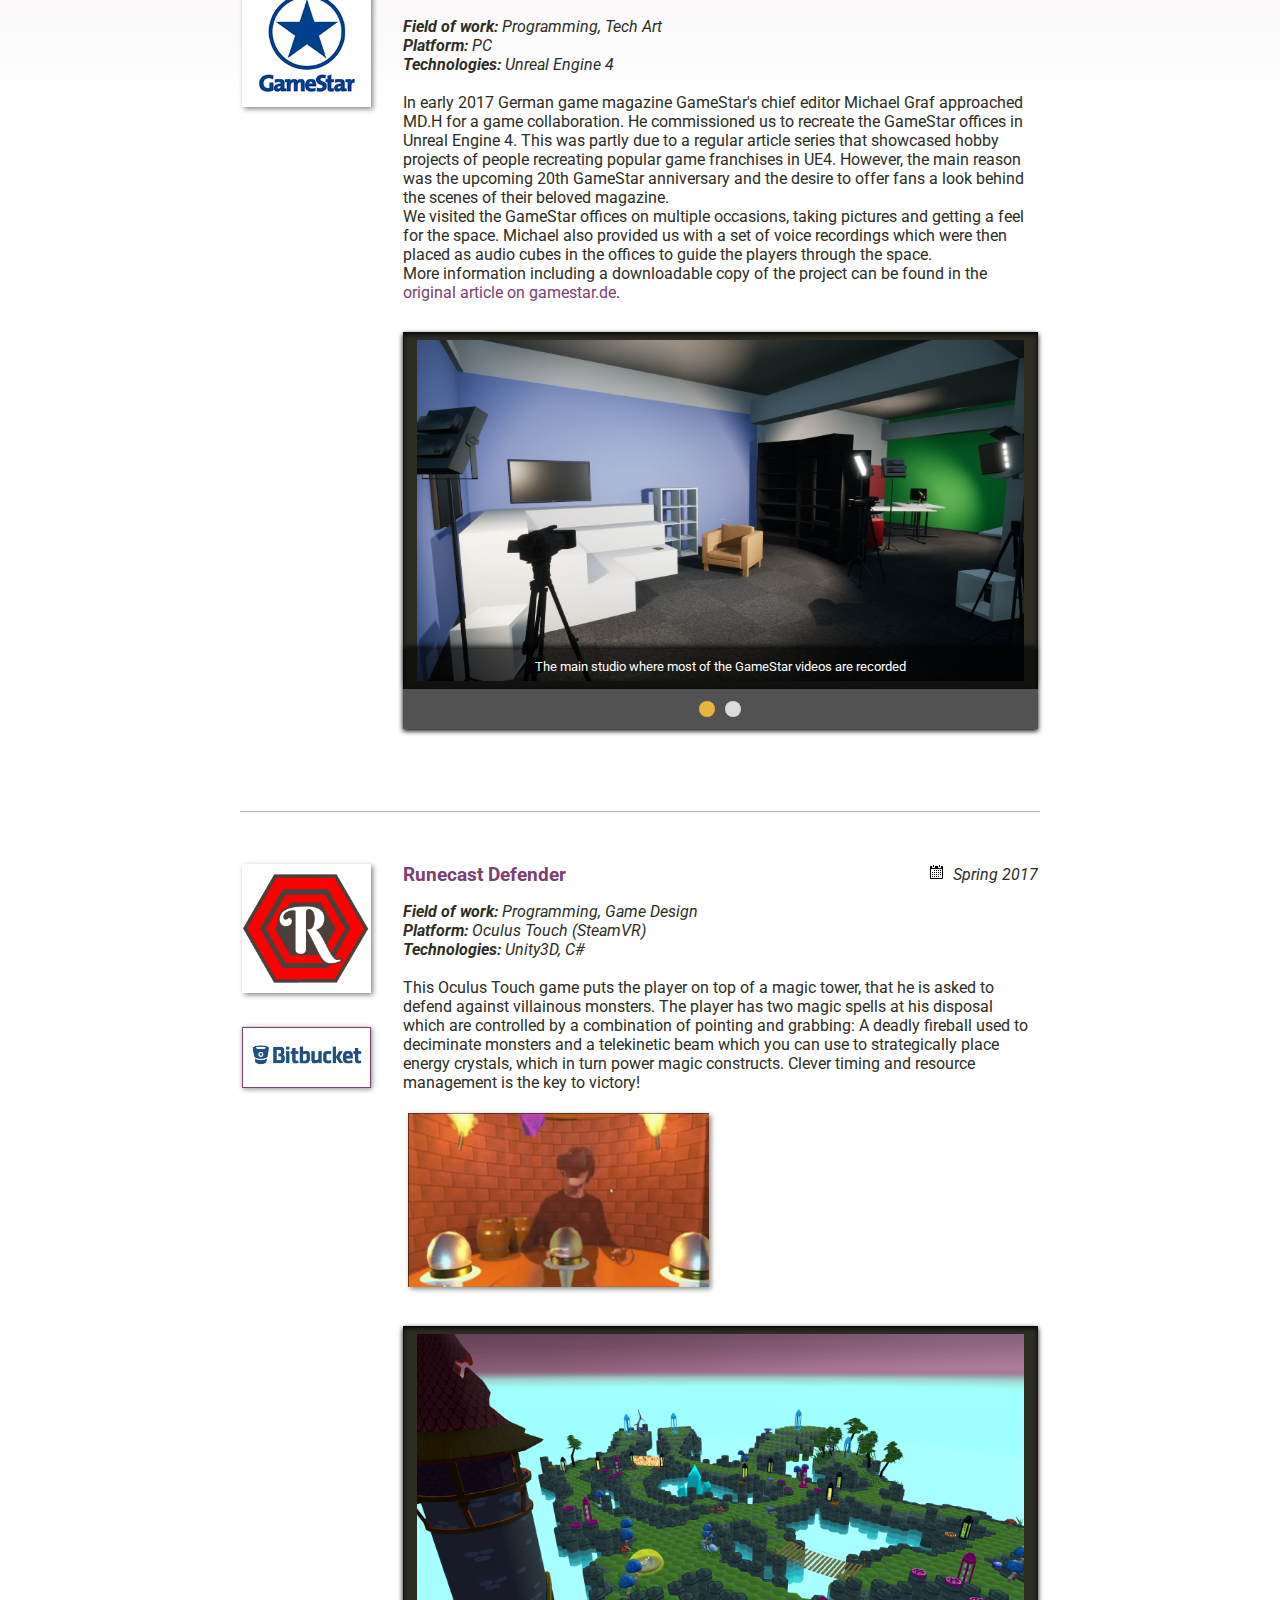
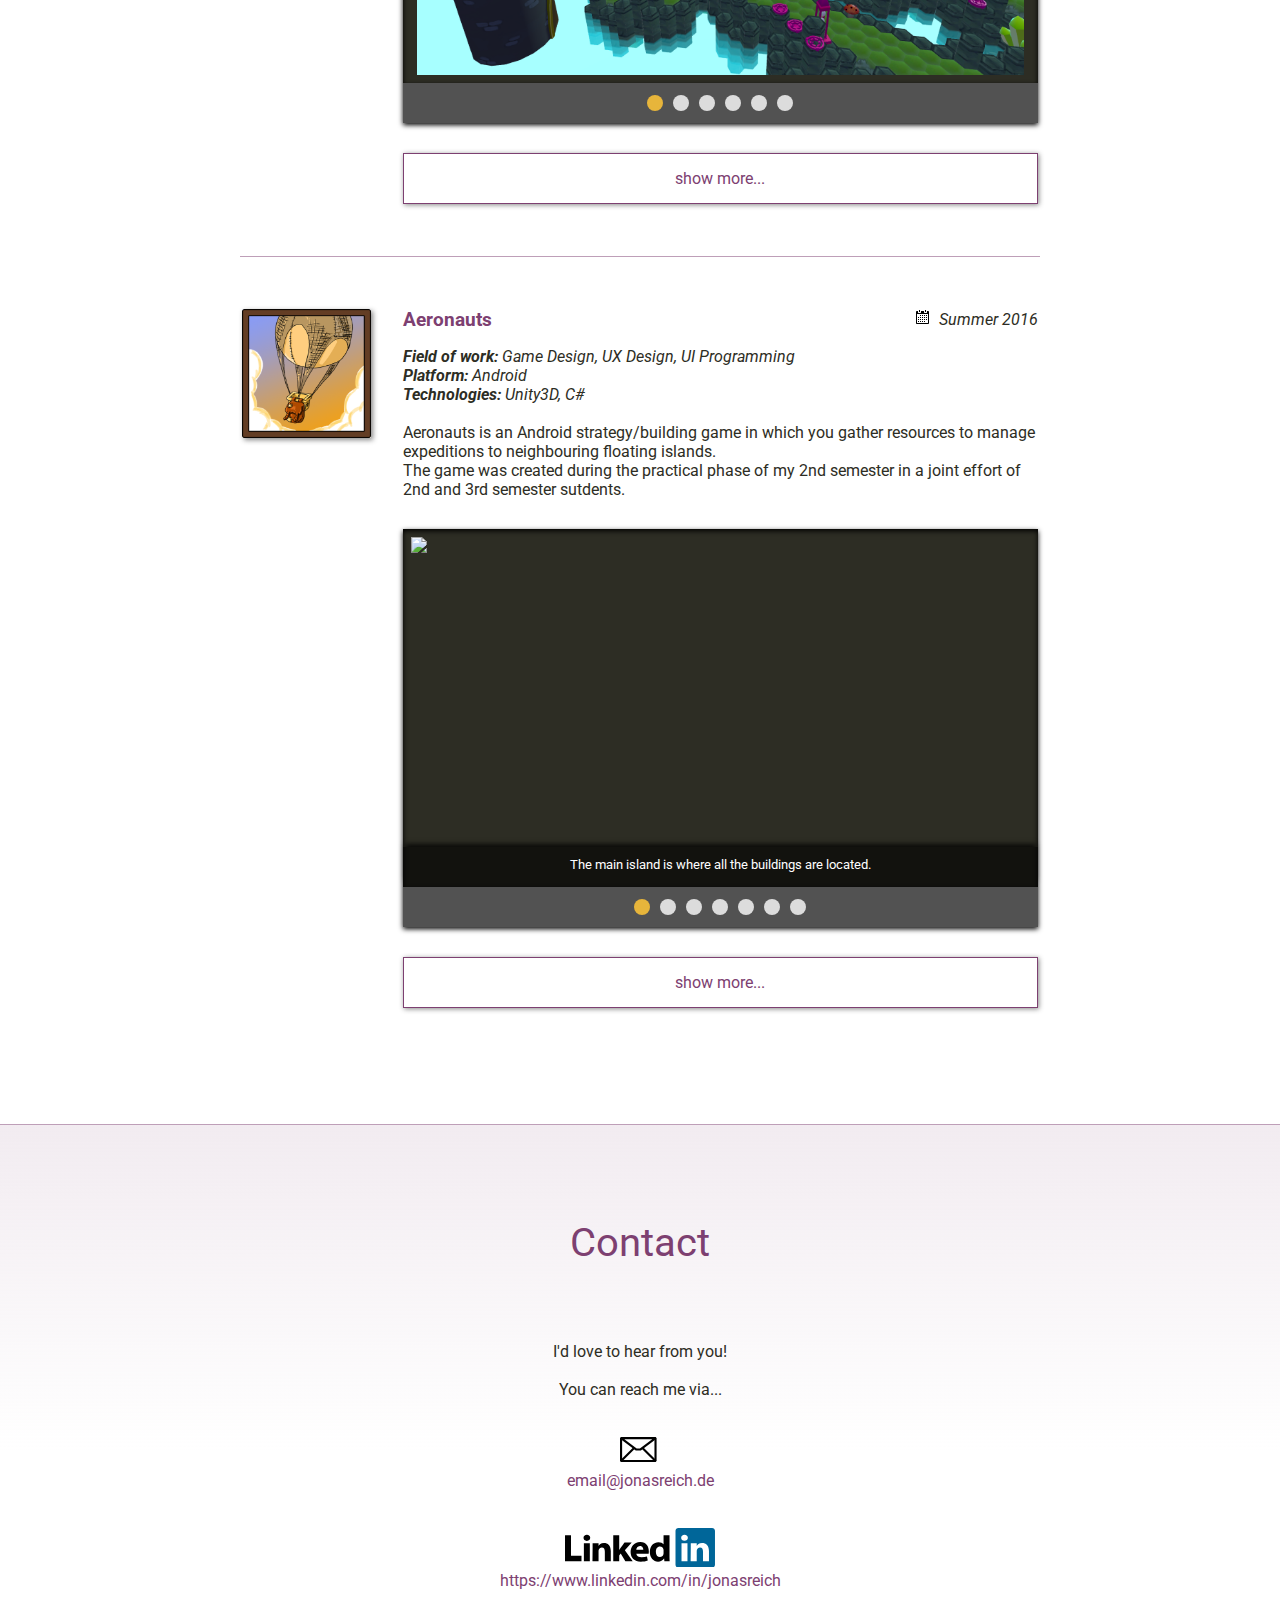
==== commit 4230a581: "Clean up style.css" ====
--- a/index.html
+++ b/index.html
@@ -14,7 +14,7 @@
 </head>
 
 <body>
-	<div id="main-menu" style="position: fixed; top: 0px; width: 100%; z-index: 1000; left:0px;">
+	<div id="main-menu">
 		<nav>
 			<a href="#" id="menu-icon">
 				<div></div>
@@ -43,7 +43,7 @@
 	</header>
 	<main>
 		<section id="about-me">
-			<div class="container">
+			<div class="section-container">
 					<table class="center-wrapper" id="about-me-portrait">
 							<td>
 						<img src="images/profilfoto.jpg" class="circular" alt="">
@@ -73,7 +73,7 @@
 		</section>
 		<div class="section-spacer"></div>
 		<section id="skills">
-			<div class="container">
+			<div class="section-container">
 				<header>
 					<h2>Skills</h2>
 				</header>
@@ -137,7 +137,7 @@
 		</section>
 		<div class="section-spacer"></div>
 		<section id="games">
-			<div class="container">
+			<div class="section-container">
 				<header>
 					<h2>Games</h2>
 				</header>
@@ -503,7 +503,7 @@
 		</section>
 		<div class="section-spacer"></div>
 		<section id="contact">
-			<div class="container">
+			<div class="section-container">
 				<header>
 					<h2>Contact</h2>
 				</header>
--- a/css/style.css
+++ b/css/style.css
@@ -19,9 +19,12 @@
 
 body {
 	text-align: center;
-	width: 100%;
 	align-items: center;
 }
+
+/*-----------------------*/
+/*------ HEADINGS -------*/
+/*-----------------------*/
 
 header {
 	display: block;
@@ -29,11 +32,6 @@
 	text-align: center;
 	padding-top: 30px;
 	padding-bottom: 60px;
-}
-
-header :any-link {
-	color: #7D4071;
-	text-decoration: none;
 }
 
 h1, h2, h3, h4, h5, h6 {
@@ -43,12 +41,12 @@
 }
 
 hr {
-	width: 100%;
-	color: rgba(125, 64, 113, 0.5);
-	border-color: rgba(125, 64, 113, 0.5);
 	background-color: rgba(125, 64, 113, 0.5);
 	height: 1px;
 	border: 0;
+	
+	margin-top: 50px;
+	margin-bottom: 50px;
 }
 
 header h1, header h2, header h3, header h4, header h5, header h6 {
@@ -62,36 +60,68 @@
 	padding: 0;
 }
 
-main {
-	margin: 0px auto;
-	width: 100%;
-	/*spacer*/
-	min-height: 1000px;
-}
+img {
+	box-shadow: 2px 2px 5px #888888;
+	max-width: 100%;
+}
+
+/*-----------------------*/
+/*------- LINKS ---------*/
+/*-----------------------*/
 
 a, a:visited {
 	color: #7D4071;
-}
-
-:any-link {
+	text-decoration: none;
+}
+
+a:hover {
+	text-decoration: underline;
 	color: #7D4071;
-}
-
-#page-title {
-	margin-top: 50px;
-	padding: 50px;
-}
+	cursor: pointer;
+}
+
+/*-----------------------*/
+/*------- BUTTONS -------*/
+/*-----------------------*/
+
+div.button, a.button {
+	cursor: pointer;
+	color: white;
+	padding: 15px 30px 15px 30px;
+}
+
+div.button {
+	text-align: center;
+	padding: 15px 0px 15px 0px;
+	background-color: white;
+	border: 1px solid #7D4071;
+	color: #7D4071;
+	box-shadow: 1px 1px 5px #888888;
+}
+
+a.button:hover, div.button:hover {
+	background-color: #E7B53B;
+	color: #7D4071;
+	text-decoration: none;
+}
+
+.button, .fade {
+	transition: background .25s ease-in-out, color .25s ease-in-out;
+	-moz-transition: background .25s ease-in-out, color .25s ease-in-out;
+	-webkit-transition: background .25s ease-in-out, color .25s ease-in-out;
+}
+
+/*-----------------------*/
+/*------ MAIN MENU ------*/
+/*-----------------------*/
 
 #main-menu {
 	background-color: #7D4071;
-	/*padding-bottom: 15px;*/
 	position: fixed;
 	top: 0px;
 	width: 100%;
 	z-index: 1000;
-	left: 0px;
 	box-shadow: 0px 2px 5px black;
-	z-index: 100;
 }
 
 #main-menu li {
@@ -105,14 +135,6 @@
 	height: 30px;
 	right: 60px;
 	top: 10px;
-}
-
-div.button, a.button {
-	color: white;
-	text-decoration: none;
-	background-color: #7D4071;
-	text-align: center;
-	padding: 15px 30px 15px 30px;
 }
 
 @media only screen and (max-width: 640px) {
@@ -163,37 +185,9 @@
 	}
 }
 
-a.button-container {
-	text-decoration: none;
-}
-
-img, .progress-bar {
-	box-shadow: 2px 2px 5px #888888;
-	max-width: 100%;
-}
-
-.line img, #about-me img, #skills img {
-	box-shadow: 0px 0px 0px;
-}
-
-div.button {
-	text-align: center;
-	padding: 15px 0px 15px 0px;
-	background-color: white;
-	border: 1px solid #7D4071;
-	color: #7D4071;
-	box-shadow: 1px 1px 5px #888888;
-}
-
-a.button:hover, div.button:hover {
-	background-color: #E7B53B;
-	color: white;
-	text-decoration: none;
-}
-
-.section-spacer {
-	/*height: 50px;*/
-}
+/*-----------------------*/
+/*----- CENTER IMAGES ---*/
+/*-----------------------*/
 
 .center-wrapper {
 	height: 100%;
@@ -214,17 +208,19 @@
 	max-width: 100%;
 }
 
+/*-----------------------*/
+/*------- SECTIONS ------*/
+/*-----------------------*/
+
 section {
 	min-height: 325px;
 	background: linear-gradient(rgba(125, 64, 113, 0.1) 0px, white 325px);
-	width: 100%;
-	text-align: center;
 	border-top: 1px solid;
 	border-color: rgba(125, 64, 113, 0.5);
 	padding-bottom: 50px;
 }
 
-.container {
+.section-container {
 	text-align: left;
 	max-width: 800px;
 	padding: 5%;
@@ -232,8 +228,42 @@
 	margin: 0 auto;
 }
 
-.circular {
-	border-radius: 50%;
+
+
+
+
+
+
+
+
+
+
+
+
+
+
+
+
+
+
+
+
+
+
+
+/*-----------------------*/
+/*--- BIGGEST BLOCKS ----*/
+/*-----------------------*/
+
+main {
+	margin: 0px auto;
+	width: 100%;
+	min-height: 1000px;
+}
+
+#page-title {
+	margin-top: 50px;
+	padding: 50px;
 }
 
 #about-me-portrait {
@@ -243,20 +273,25 @@
 	width: 30%;
 }
 
+#about-me-portrait img {
+	border-radius: 50%;
+	box-shadow: 0px 0px 0px;
+}
+
 @media only screen and (max-width: 640px) {
 	#about-me-portrait {
 		float:none;
 		text-align: center;
 		width: 100%;
 	}
-	#about-me-portrait img{
+	#about-me-portrait img {
 		max-width: 50%;
 	}
 }
 
-#games hr {
-	margin-top: 50px;
-	margin-bottom: 50px;
+
+#skills img {
+	box-shadow: 0px 0px 0px;
 }
 
 /* sidebar = logo + links*/
@@ -280,101 +315,6 @@
 	width: auto;
 }
 
-/*-----------------------*/
-
-/* ------ LINE ------*/
-
-/*-----------------------*/
-
-.line {
-	position: relative;
-	overflow: auto;
-}
-
-.line h3 {
-	background: white;
-	max-width: 6em;
-	margin: 1em auto 1em;
-	padding: 0.5em;
-	text-align: center;
-	position: relative;
-	clear: both;
-	border: 2px #7D4071 solid;
-}
-
-.line>ul {
-	list-style: none;
-	padding: 0 1em 0 1em;
-	z-index: 1;
-}
-
-.line>ul>li {
-	background: white;
-	padding: 1em;
-	margin-bottom: 1em;
-	position: relative;
-	border: 2px #7D4071 solid;
-	box-shadow: 2px 2px 5px #888888;
-}
-
-.line:before {
-	content: '';
-	width: 0;
-	height: 0;
-	position: absolute;
-	left: -1em;
-}
-
-.line h4 {
-	margin-top: 0;
-}
-
-@media screen and (min-width: 40em) {
-	.line:before {
-		background: #7D4071;
-		left: 50%;
-		height: 100%;
-		width: 2px;
-	}
-	.line>ul {
-		padding-left: 0;
-		max-width: 100%;
-		padding: 0;
-	}
-	.line>ul>li {
-		width: 42%;
-	}
-	.line>ul>li:nth-child(even) {
-		float: right;
-		margin-top: 2em;
-		/*box shadow margin*/
-		margin-right: 5px;
-	}
-	.line>ul>li:nth-child(odd) {
-		float: left;
-		margin-left: 5px;
-	}
-	.line>ul>li:nth-child(odd):before {
-		border-top: 1em solid #7D4071;
-		border-right: 1em solid transparent;
-		border-left: 1em;
-		right: -1em;
-		left: auto;
-	}
-	.line>ul>li:before {
-		content: '';
-		width: 0;
-		height: 0;
-		border-top: 1em solid #7D4071;
-		border-left: 1em solid transparent;
-		position: absolute;
-		left: -1em;
-	}
-	.line>ul>li:nth-of-type(2n+1) {
-		clear: both;
-	}
-}
-
 section#games time {
 	float: right;
 	font-style: italic;
@@ -389,11 +329,12 @@
 /****/
 
 .progress-bar {
-	width: 80%;
 	background: rgba(45, 45, 36, 0.1);
 	margin: 15px auto;
 	padding: 5px;
 	width: 150px;
+	box-shadow: 2px 2px 5px #888888;
+	max-width: 100%;
 }
 
 .progress-bar .progress {
@@ -405,30 +346,6 @@
 	margin-bottom: 30px;
 }
 
-/*-----------------------*/
-
-/*-------- FADE ---------*/
-
-/*-----------------------*/
-
-.button, .fade {
-	transition: background .25s ease-in-out, color .25s ease-in-out;
-	-moz-transition: background .25s ease-in-out, color .25s ease-in-out;
-	-webkit-transition: background .25s ease-in-out, color .25s ease-in-out;
-}
-
-.button:hover {
-	cursor: pointer;
-}
-
-:any-link:hover {
-	color: #E7B53B;
-	cursor: pointer;
-}
-
-a:hover {
-	color: #E7B53B;
-}
 
 /*-----------------------*/
 /*------ COLLAPSE -------*/
@@ -626,12 +543,12 @@
 	width: 50px;
 }
 
-#skills .container {
+#skills .section-container {
 	max-width: 100%;
 	text-align: center;
 }
 
-#skills .container>div {
+#skills .section-container > div {
 	display: inline-block;
 	padding-left: 20px;
 	padding-right: 20px;
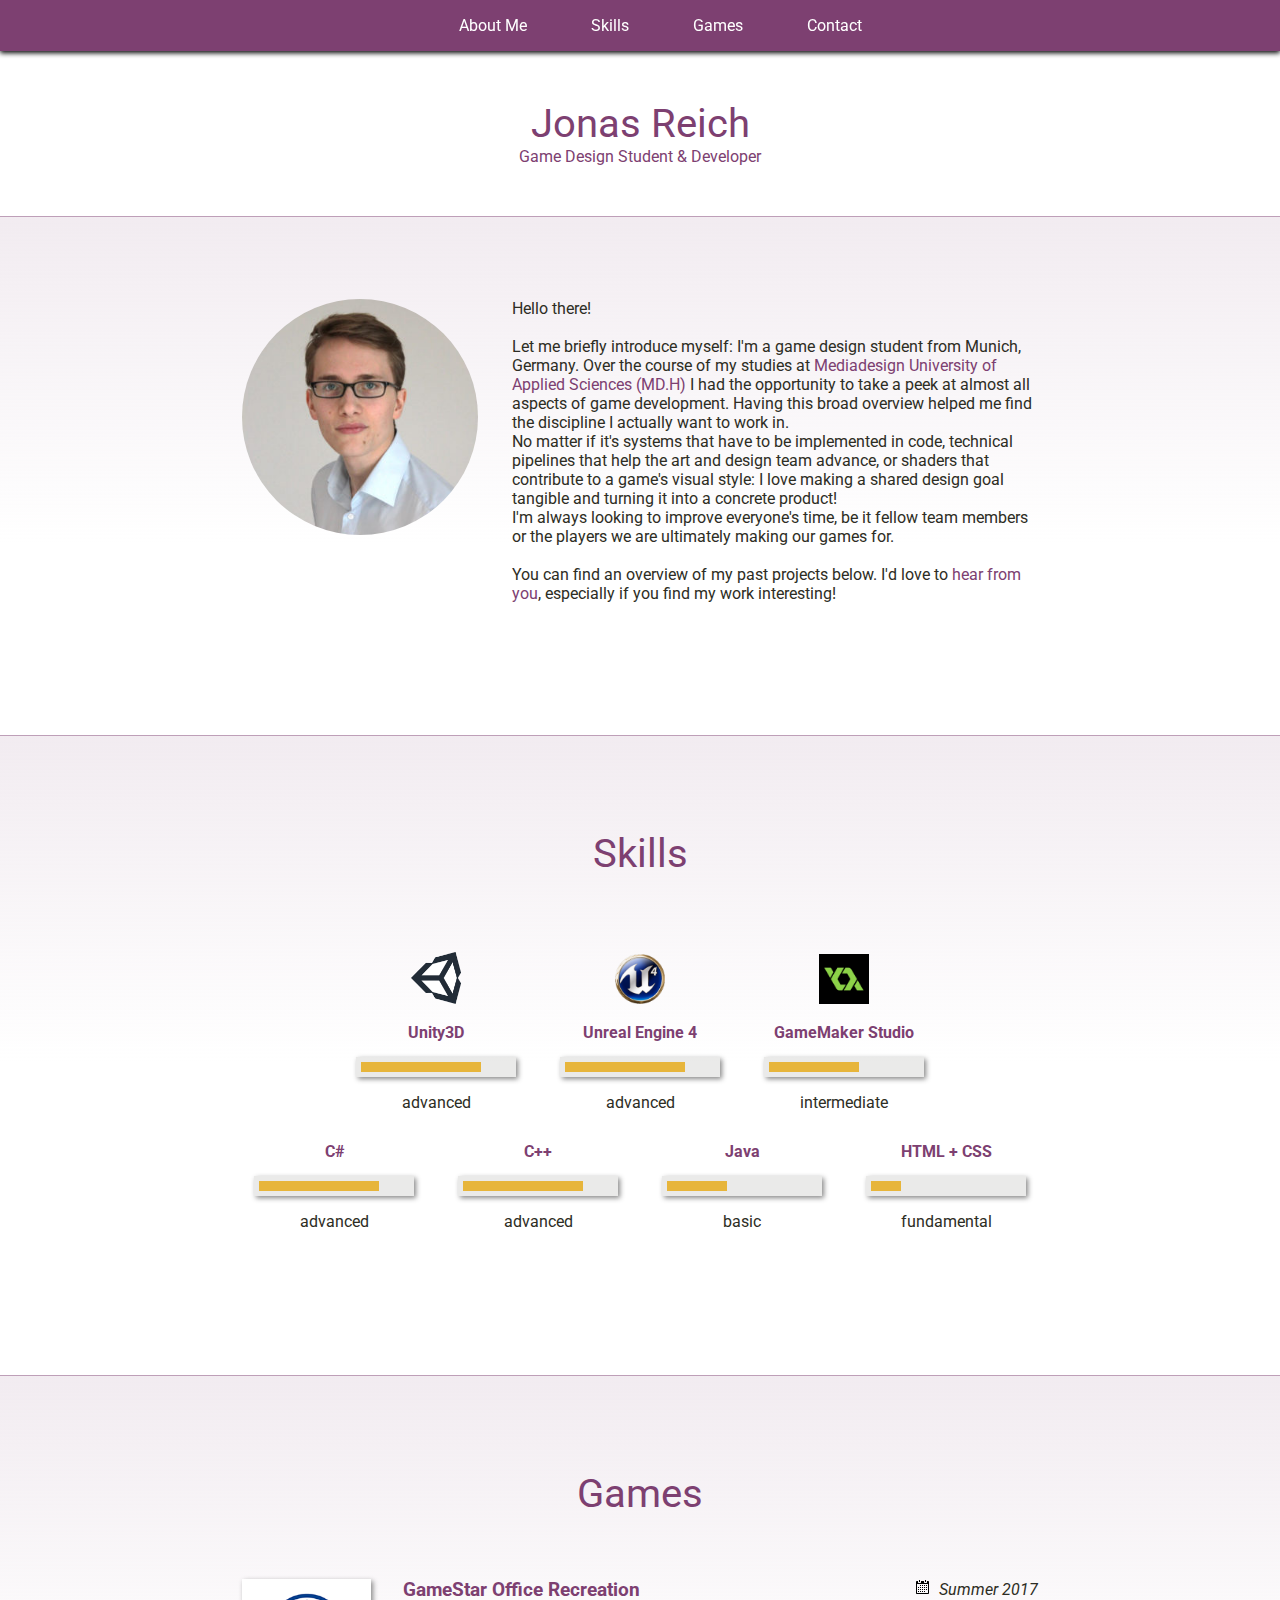
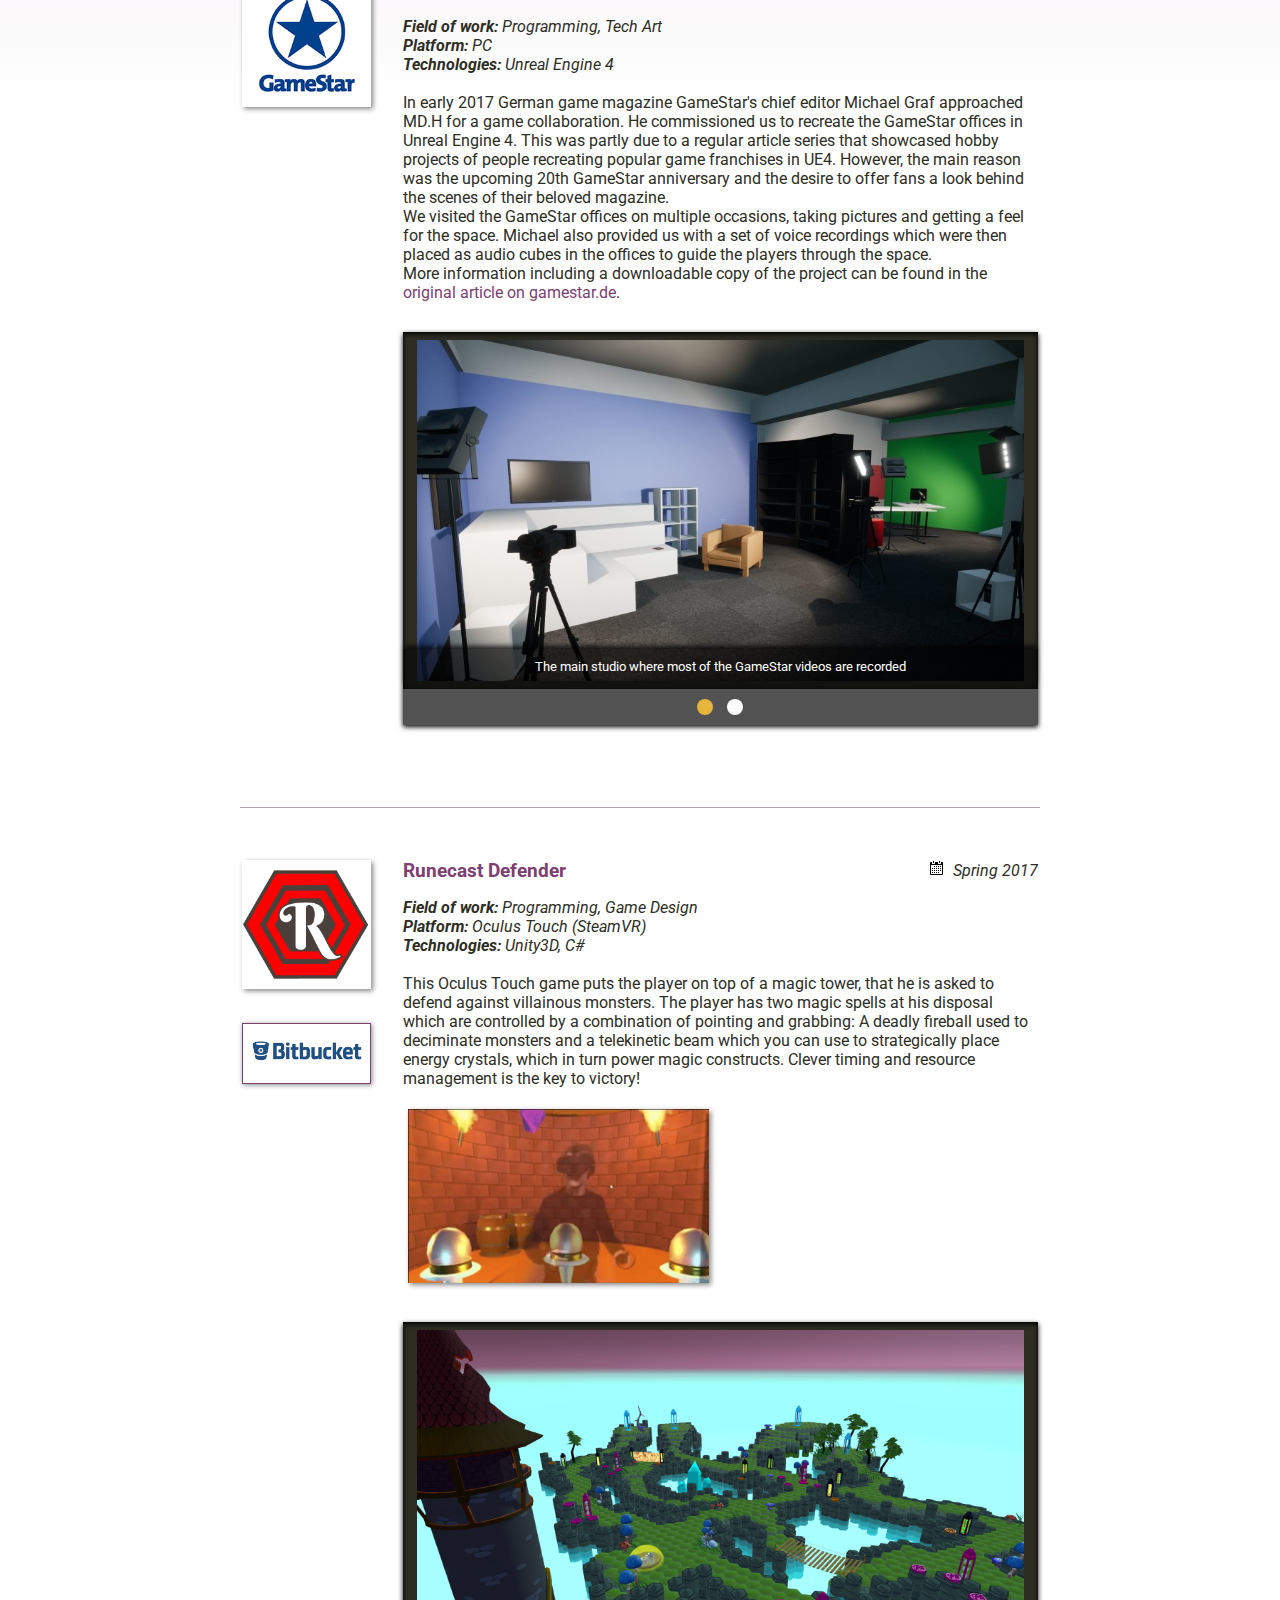
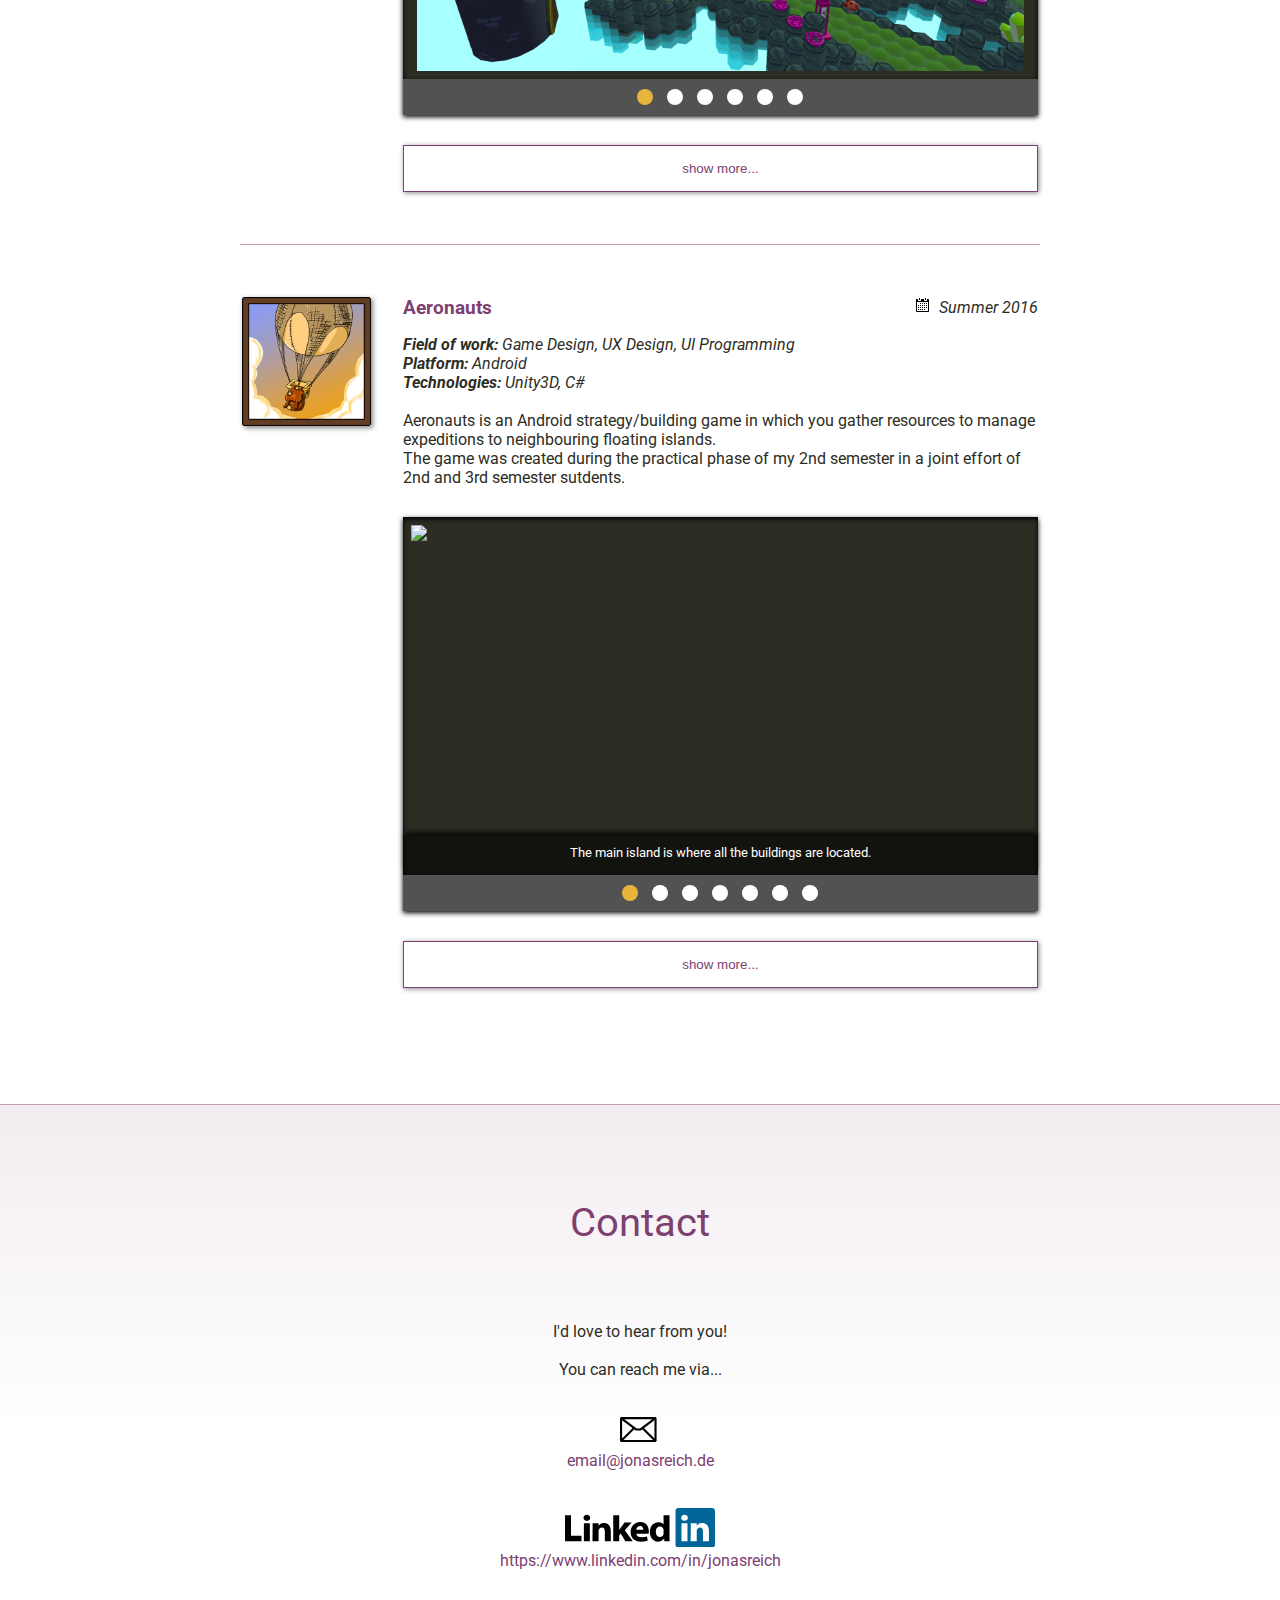
==== commit 606dbe7f: "Tidy up style.css some more" ====
--- a/index.html
+++ b/index.html
@@ -268,7 +268,7 @@
 								</div>
 							</div>
 						</div>
-						<div class="button" onclick="toggle_details(this);">show more...</div>
+						<button class="details-button" onclick="toggle_details(this);">show more...</button>
 						<div class="details">
 							<h4>Visualizing the Telekinesis Beam</h4>
 							<img src="gifs/telekineticBeam.gif" alt=""> The telekinesis spell, used to lift up the energy crystals, is visualized with a beam from the player to the grabbed
@@ -455,7 +455,7 @@
 								</div>
 							</div>
 						</div>
-						<div class="button" onclick="toggle_details(this);">show more...</div>
+						<button class="details-button" onclick="toggle_details(this);">show more...</button>
 						<div class="details">
 							<h4>A Zen-Like Experience</h4>
 							<br> The biggest difference of Aeronauts compared to traditional strategy games is the complete absence of militarized
--- a/css/style.css
+++ b/css/style.css
@@ -84,13 +84,13 @@
 /*------- BUTTONS -------*/
 /*-----------------------*/
 
-div.button, a.button {
+div.button, a.button, button {
 	cursor: pointer;
 	color: white;
 	padding: 15px 30px 15px 30px;
 }
 
-div.button {
+div.button, button {
 	text-align: center;
 	padding: 15px 0px 15px 0px;
 	background-color: white;
@@ -99,13 +99,13 @@
 	box-shadow: 1px 1px 5px #888888;
 }
 
-a.button:hover, div.button:hover {
+a.button:hover, div.button:hover, button:hover {
 	background-color: #E7B53B;
 	color: #7D4071;
 	text-decoration: none;
 }
 
-.button, .fade {
+.button, .fade, button {
 	transition: background .25s ease-in-out, color .25s ease-in-out;
 	-moz-transition: background .25s ease-in-out, color .25s ease-in-out;
 	-webkit-transition: background .25s ease-in-out, color .25s ease-in-out;
@@ -228,29 +228,6 @@
 	margin: 0 auto;
 }
 
-
-
-
-
-
-
-
-
-
-
-
-
-
-
-
-
-
-
-
-
-
-
-
 /*-----------------------*/
 /*--- BIGGEST BLOCKS ----*/
 /*-----------------------*/
@@ -290,9 +267,7 @@
 }
 
 
-#skills img {
-	box-shadow: 0px 0px 0px;
-}
+
 
 /* sidebar = logo + links*/
 
@@ -303,14 +278,14 @@
 	padding-right: 30px;
 }
 
-#games td.aside>* {
+#games td.aside > * {
 	max-width: 100%;
 	margin-bottom: 30px;
 }
 
 /* 2nd column = main content */
 
-#games td~td {
+#games td ~ td {
 	display: unset;
 	width: auto;
 }
@@ -326,26 +301,6 @@
 	margin-right: 10px;
 }
 
-/****/
-
-.progress-bar {
-	background: rgba(45, 45, 36, 0.1);
-	margin: 15px auto;
-	padding: 5px;
-	width: 150px;
-	box-shadow: 2px 2px 5px #888888;
-	max-width: 100%;
-}
-
-.progress-bar .progress {
-	background: #E7B53B;
-	height: 10px;
-}
-
-.progress-bar-caption {
-	margin-bottom: 30px;
-}
-
 
 /*-----------------------*/
 /*------ COLLAPSE -------*/
@@ -360,6 +315,10 @@
 .details img {
 	margin-top: 30px;
 	margin-bottom: 30px;
+}
+
+button.details-button {
+	width: 100%;
 }
 
 /*-----------------------*/
@@ -380,61 +339,8 @@
 /*------- SLIDES --------*/
 /*-----------------------*/
 
-.slidesanchor {
-	position: relative;
-	width: 100%;
-	text-align: center;
-	margin-bottom: 30px;
-	box-shadow: 0px -5px 5px -2px #000000c7;
-}
-
-.slides-bar {
-	color: white;
-	background-color: #000000ad;
-	padding-bottom: 5px;
-	padding-top: 5px;
-	margin: 0 auto;
-	margin-bottom: 30px;
-	text-align: center;
-	position: relative;
-}
-
-.slides-arrow {
-	padding-right: 5%;
-	padding-left: 5%;
-	font-weight: 700;
-	font-size: 20px;
-	position: absolute;
-	height: 100%;
-	color: transparent;
-	width: 30%;
-}
-
-.slides-arrow:hover {
-	cursor: pointer;
-	color: white;
-}
-
-.slides-arrow.right {
-	right: 0%;
-	text-align: right;
-}
-
-.slides-arrow.left {
-	left: 0%;
-}
-
-.slides-arrow.right:hover{
-	background: linear-gradient(-90deg, black, transparent);
-}
-
-.slides-arrow.left:hover{
-	background: linear-gradient(90deg, black, transparent);
-}
-
-.slides-arrow p{
-	position: relative;
-	top: 45%;
+.slide-root {
+	box-shadow: 0px 2px 5px black;
 }
 
 .slide-container {
@@ -453,6 +359,8 @@
 	padding-bottom: 56.25%;
 }
 
+/* Actual slides */
+
 .slides {
 	position: absolute;
 	padding: 8px;
@@ -475,15 +383,63 @@
 	display: block;
 }
 
-.slide-dots {
-	height: 30px;
-	display: inline-flex;
-	align-items: center;
-	justify-content: center;
-}
+/* Slides arrows (advance + go back) */
+
+.slides-arrow {
+	padding-right: 5%;
+	padding-left: 5%;
+	font-weight: 700;
+	font-size: 20px;
+	position: absolute;
+	height: 100%;
+	color: transparent;
+	width: 30%;
+}
+
+.slides-arrow:hover {
+	cursor: pointer;
+	color: white;
+}
+
+.slides-arrow.left {
+	left: 0%;
+}
+
+.slides-arrow.right {
+	right: 0%;
+	text-align: right;
+}
+
+.slides-arrow.left:hover{
+	background: linear-gradient(90deg, black, transparent);
+}
+
+.slides-arrow.right:hover{
+	background: linear-gradient(-90deg, black, transparent);
+}
+
+.slides-arrow p {
+	position: relative;
+	top: 45%;
+}
+
+/* Slides Bar */
+
+.slides-bar-anchor {}
+
+.slides-bar {
+	background-color: #000000ad;
+	padding-bottom: 5px;
+	padding-top: 5px;
+	margin-bottom: 30px;
+	text-align: center;
+	/* relative position required for caption */
+	position: relative;
+}
+
+.slide-dots {}
 
 .slide-dots * {
-	background-color: rgba(255, 255, 255, 0.8);
 	/* Firefox bug: dots are always at least 16px wide, while height remains variable */
 	height: 16px;
 	width: 16px;
@@ -491,6 +447,8 @@
 	border-style: none;
 	border-radius: 50%;
 	border: 0px;
+	box-shadow: 0px 0px 0px;
+	padding: 0px;
 }
 
 .slide-dots .selected {
@@ -517,6 +475,7 @@
 }
 
 .slide-caption * {
+	color: white;
 	margin: 0px;
 	width: 100%;
 	box-sizing: border-box;
@@ -529,9 +488,6 @@
 	/*white-space: nowrap;*/
 }
 
-.slide-root {
-	box-shadow: 0px 2px 5px black;
-}
 
 /*-----------------------*/
 /*------- SKILLS --------*/
@@ -541,6 +497,7 @@
 	margin: 15px;
 	max-width: 70%;
 	width: 50px;
+	box-shadow: 0px 0px 0px;
 }
 
 #skills .section-container {
@@ -562,6 +519,26 @@
 	margin-top: 20px;
 }
 
+/* progress bars: */
+
+.progress-bar {
+	background: rgba(45, 45, 36, 0.1);
+	margin: 15px auto;
+	padding: 5px;
+	width: 150px;
+	box-shadow: 2px 2px 5px #888888;
+	max-width: 100%;
+}
+
+.progress-bar .progress {
+	background: #E7B53B;
+	height: 10px;
+}
+
+.progress-bar-caption {
+	margin-bottom: 30px;
+}
+
 /* expertiese levels: */
 
 .progress-bar.fundamental .progress {
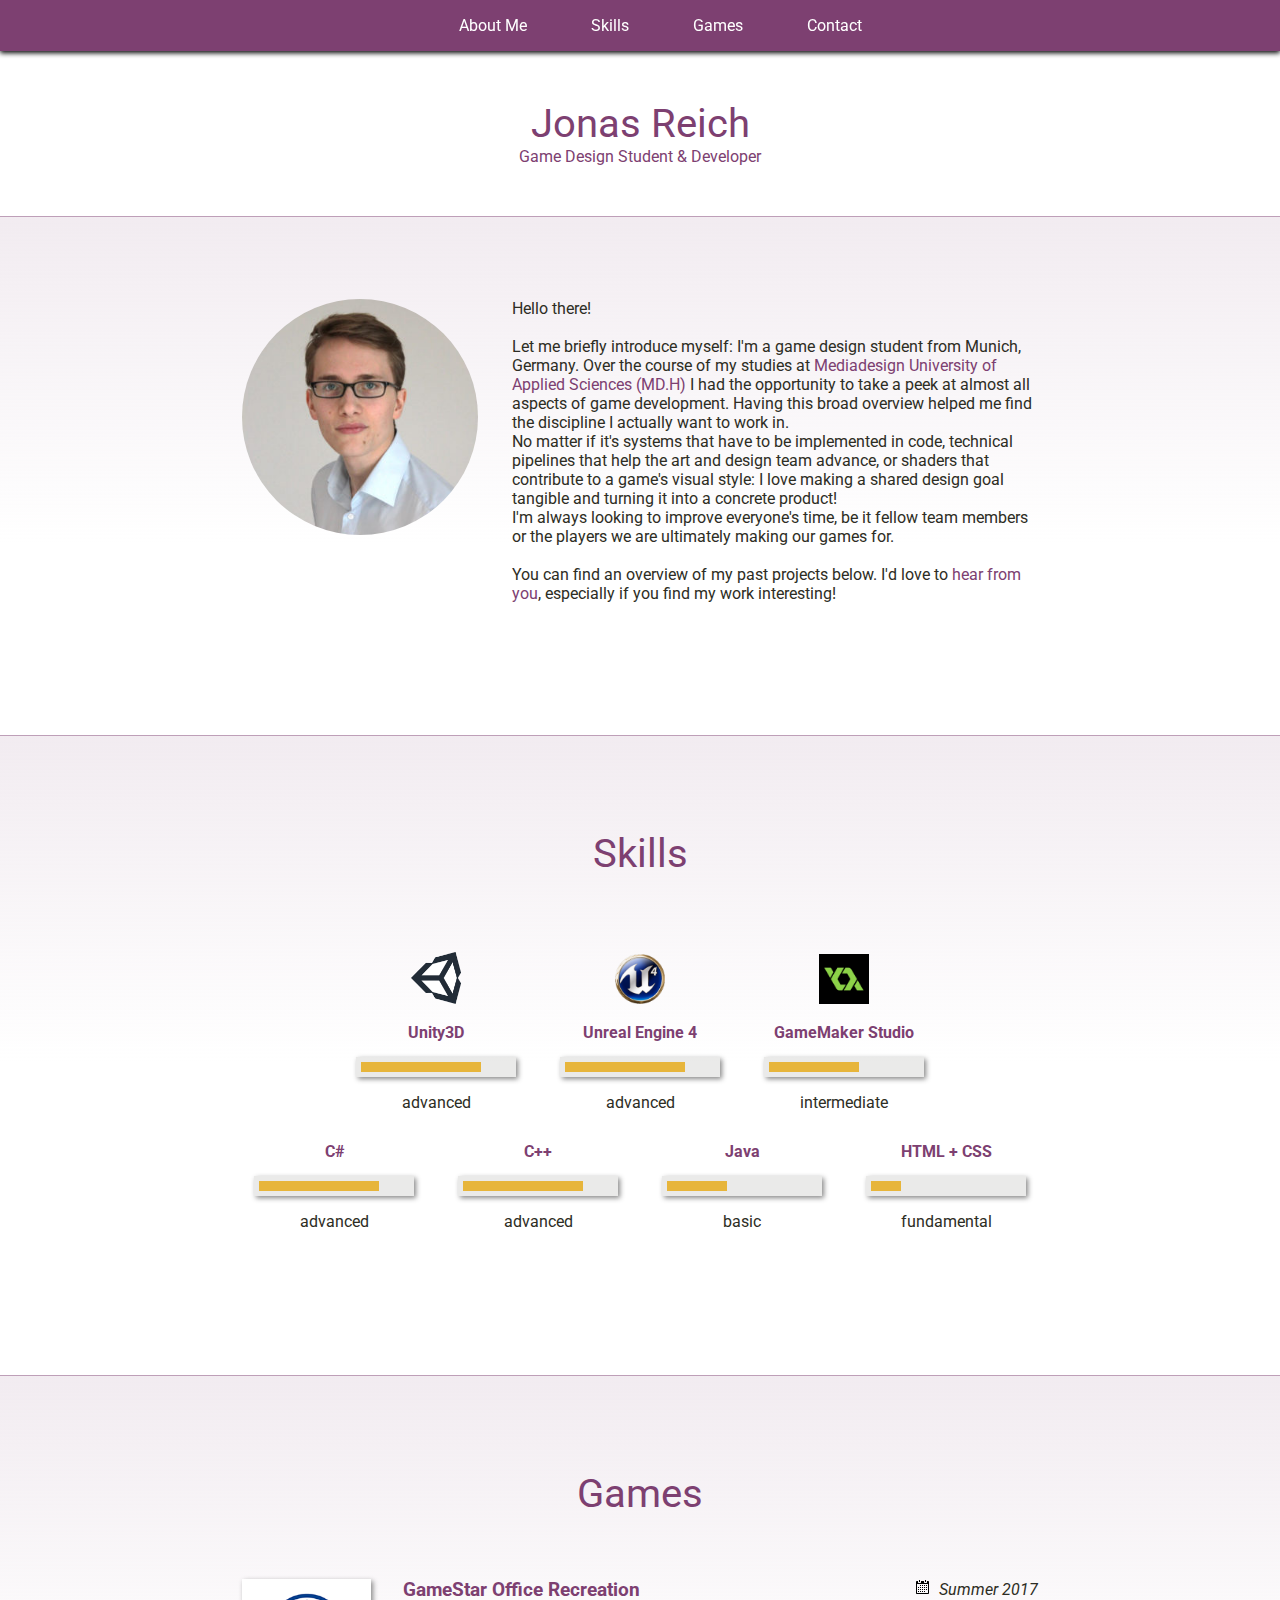
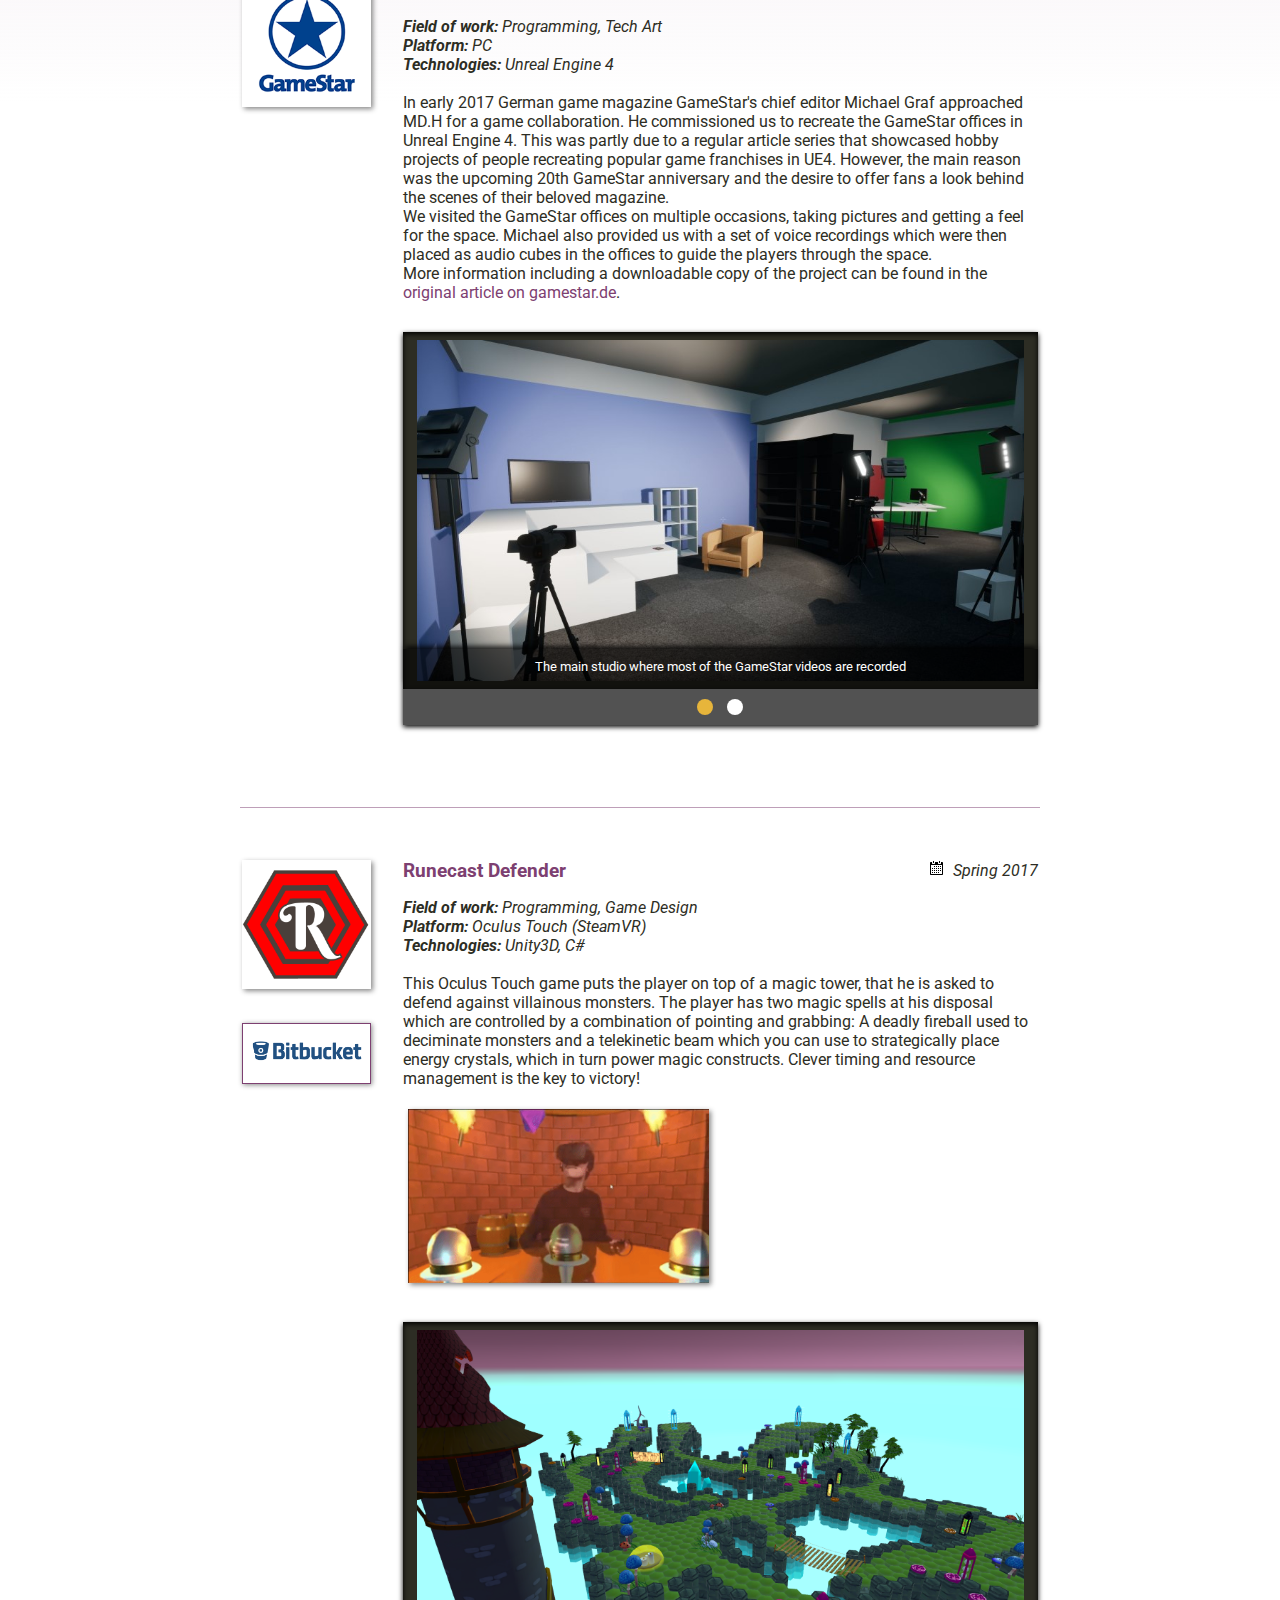
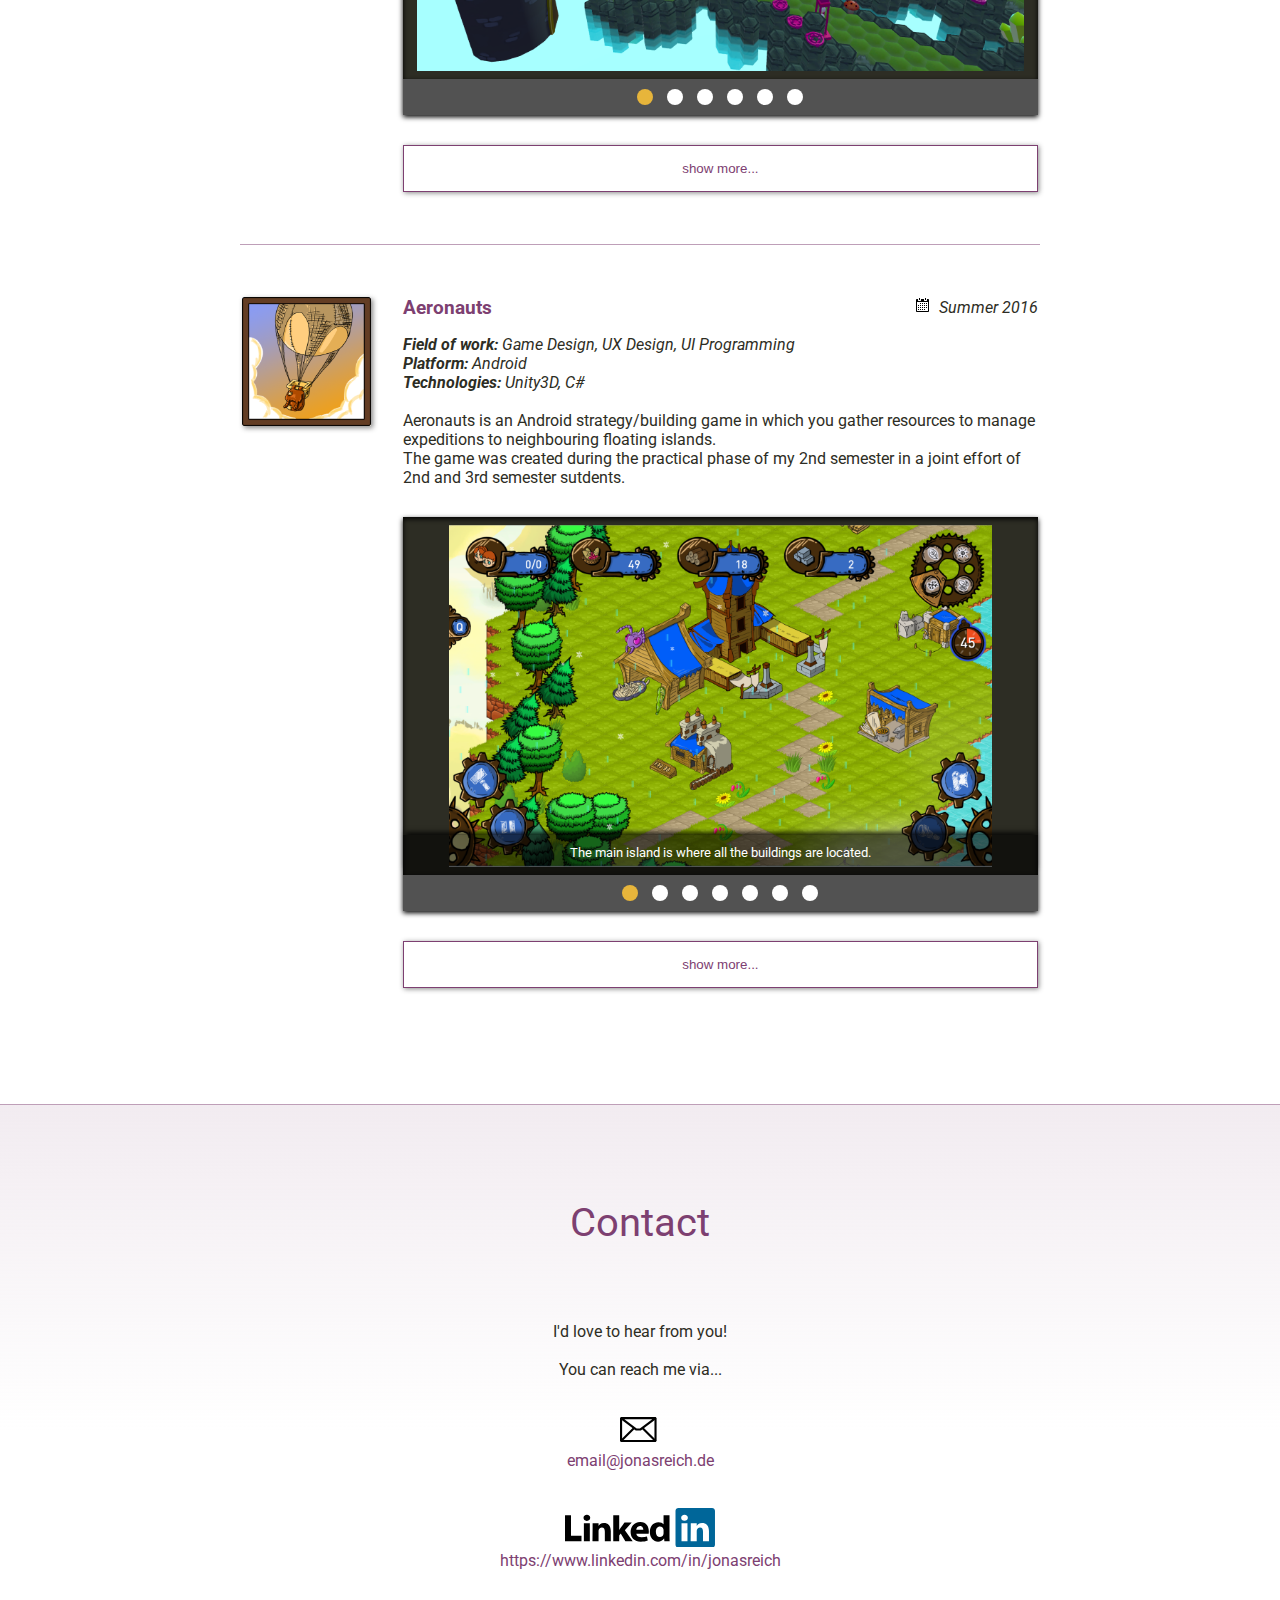
==== commit 44594f72: "Change extension of Aeronauts screenshots from .PNG to .png" ====
--- a/index.html
+++ b/index.html
@@ -423,13 +423,13 @@
 						<div class="slide-root">
 							<div class="slide-container">
 								<div class="slides" id="aeronauts-slides">
-									<img src="images/Aeronauts/screenshot_small000.PNG" alt="The main island is where all the buildings are located.">
-									<img src="images/Aeronauts/screenshot_small001.PNG" alt="When the game is first started, you are greeted by an Aeronaut worker and introduced to the core game mechanics.">
-									<img src="images/Aeronauts/screenshot_small002.PNG" alt="You can construct various buildings on your main island.">
-									<img src="images/Aeronauts/screenshot_small003.PNG" alt="You can start expeditions to neighbouring dungeon islands.">
-									<img src="images/Aeronauts/screenshot_small004.PNG" alt="Expeditions are the key to a steady supply of resources.">
-									<img src="images/Aeronauts/screenshot_small005.PNG" alt="There is a multitude of dungeon islands to explore.">
-									<img src="images/Aeronauts/screenshot_small006.PNG" alt="At times you're required to engage in fights versus dangerous insectuous creatures.">
+									<img src="images/Aeronauts/screenshot_small000.png" alt="The main island is where all the buildings are located.">
+									<img src="images/Aeronauts/screenshot_small001.png" alt="When the game is first started, you are greeted by an Aeronaut worker and introduced to the core game mechanics.">
+									<img src="images/Aeronauts/screenshot_small002.png" alt="You can construct various buildings on your main island.">
+									<img src="images/Aeronauts/screenshot_small003.png" alt="You can start expeditions to neighbouring dungeon islands.">
+									<img src="images/Aeronauts/screenshot_small004.png" alt="Expeditions are the key to a steady supply of resources.">
+									<img src="images/Aeronauts/screenshot_small005.png" alt="There is a multitude of dungeon islands to explore.">
+									<img src="images/Aeronauts/screenshot_small006.png" alt="At times you're required to engage in fights versus dangerous insectuous creatures.">
 								</div>
 								<div class="slides-arrow left" onclick="moveSlide('aeronauts-slides', -1)">
 									<p>❮</p>
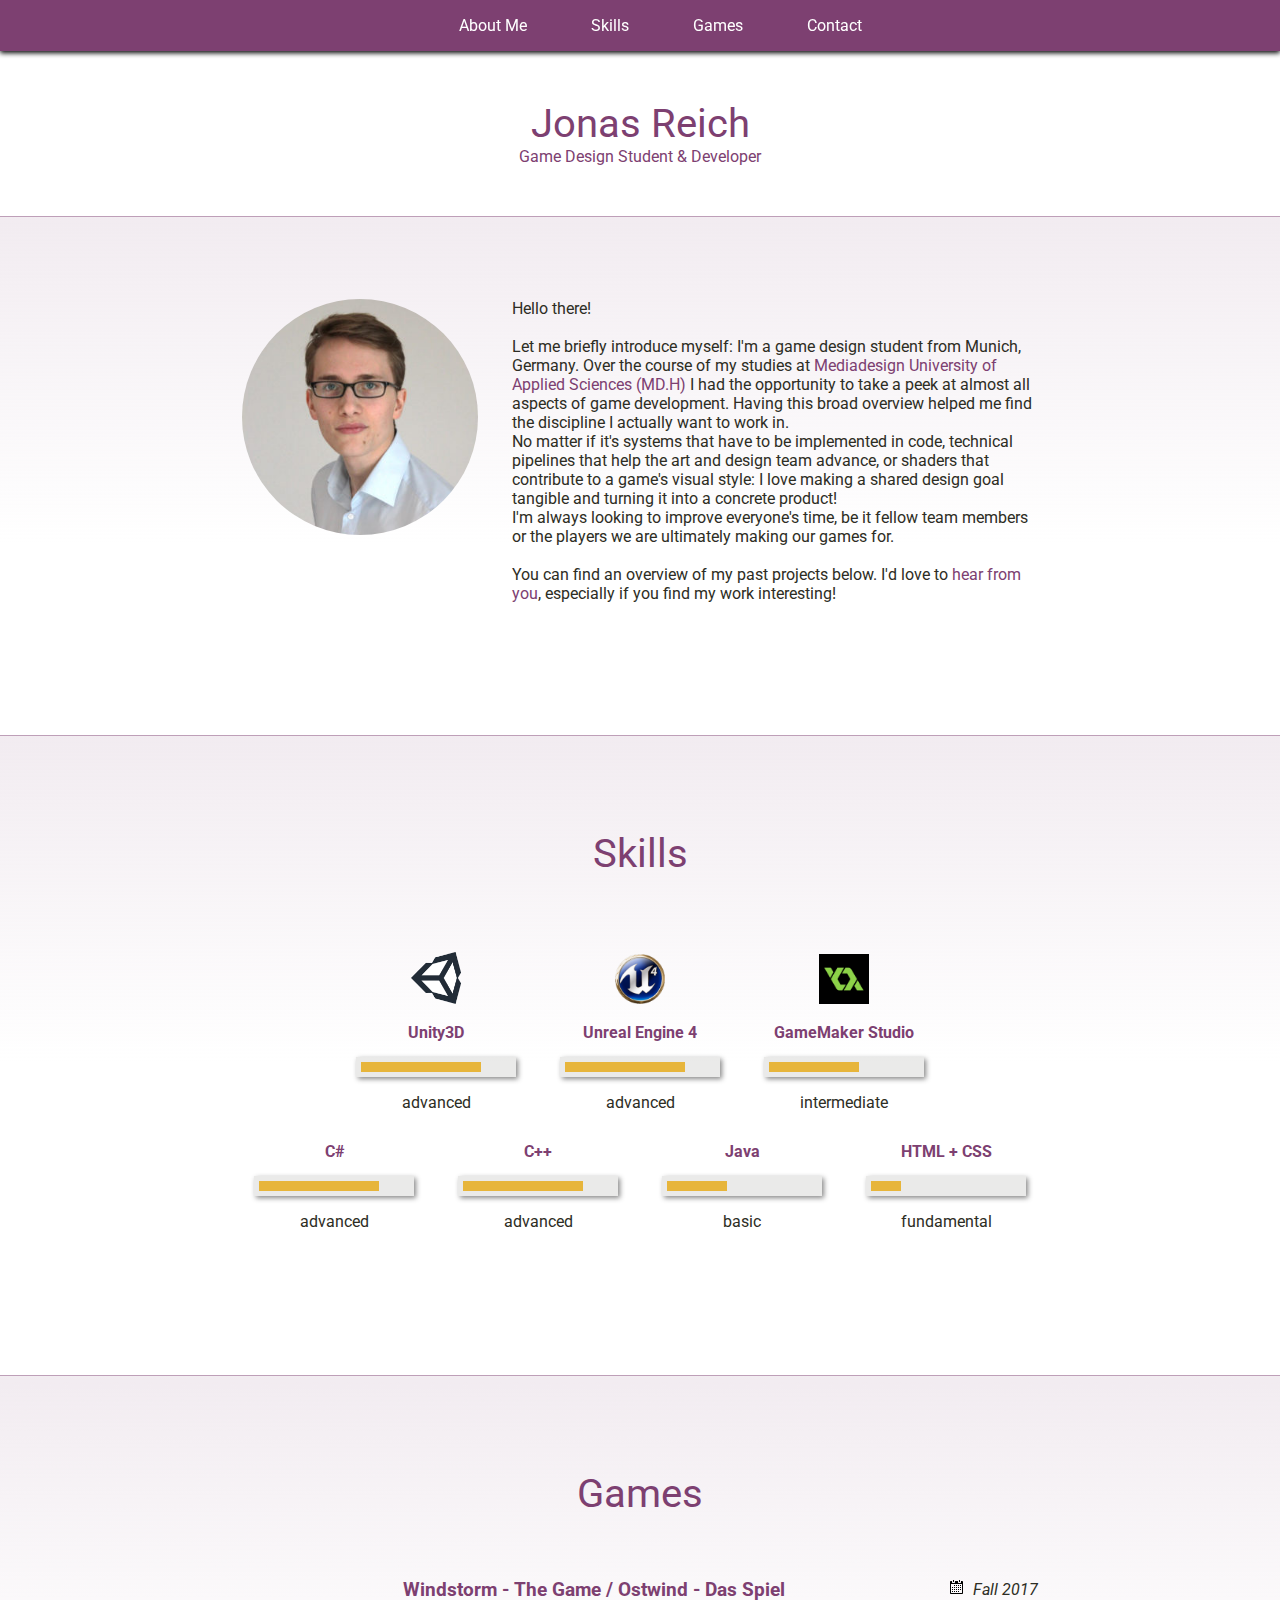
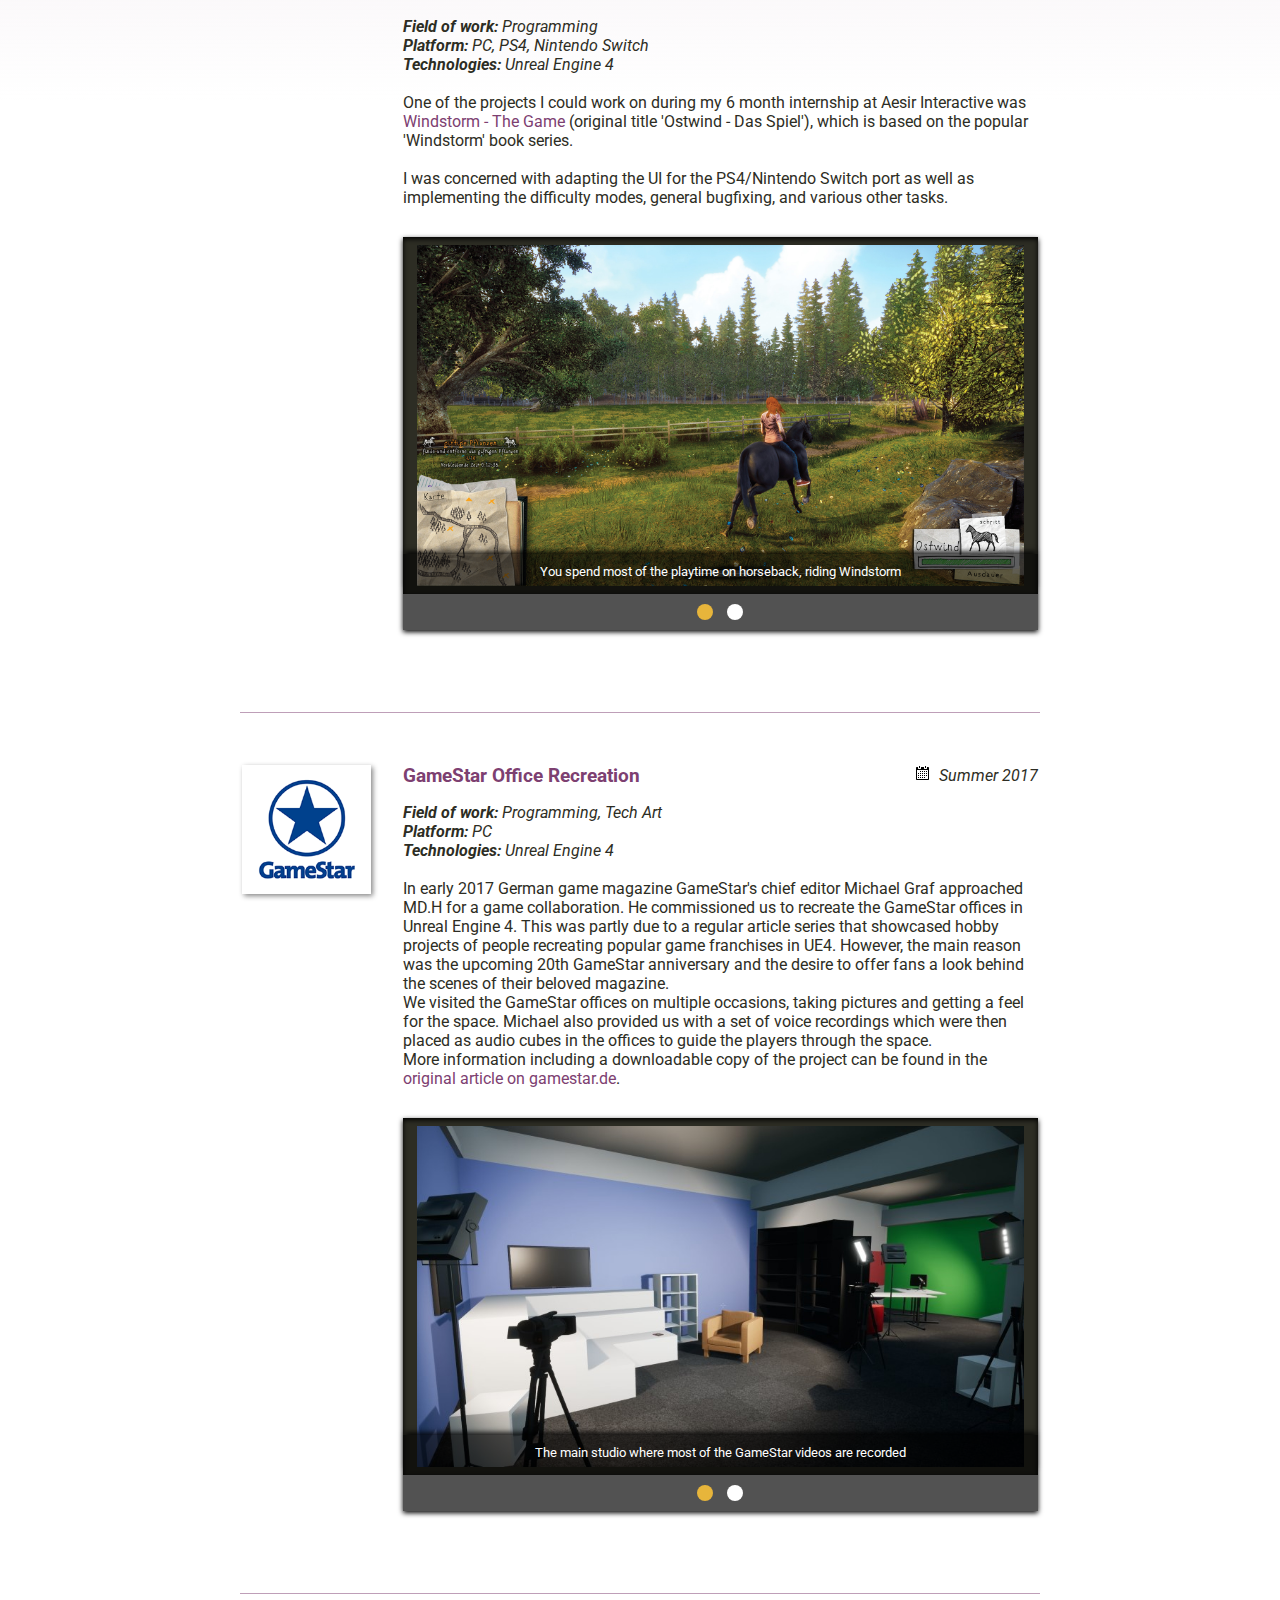
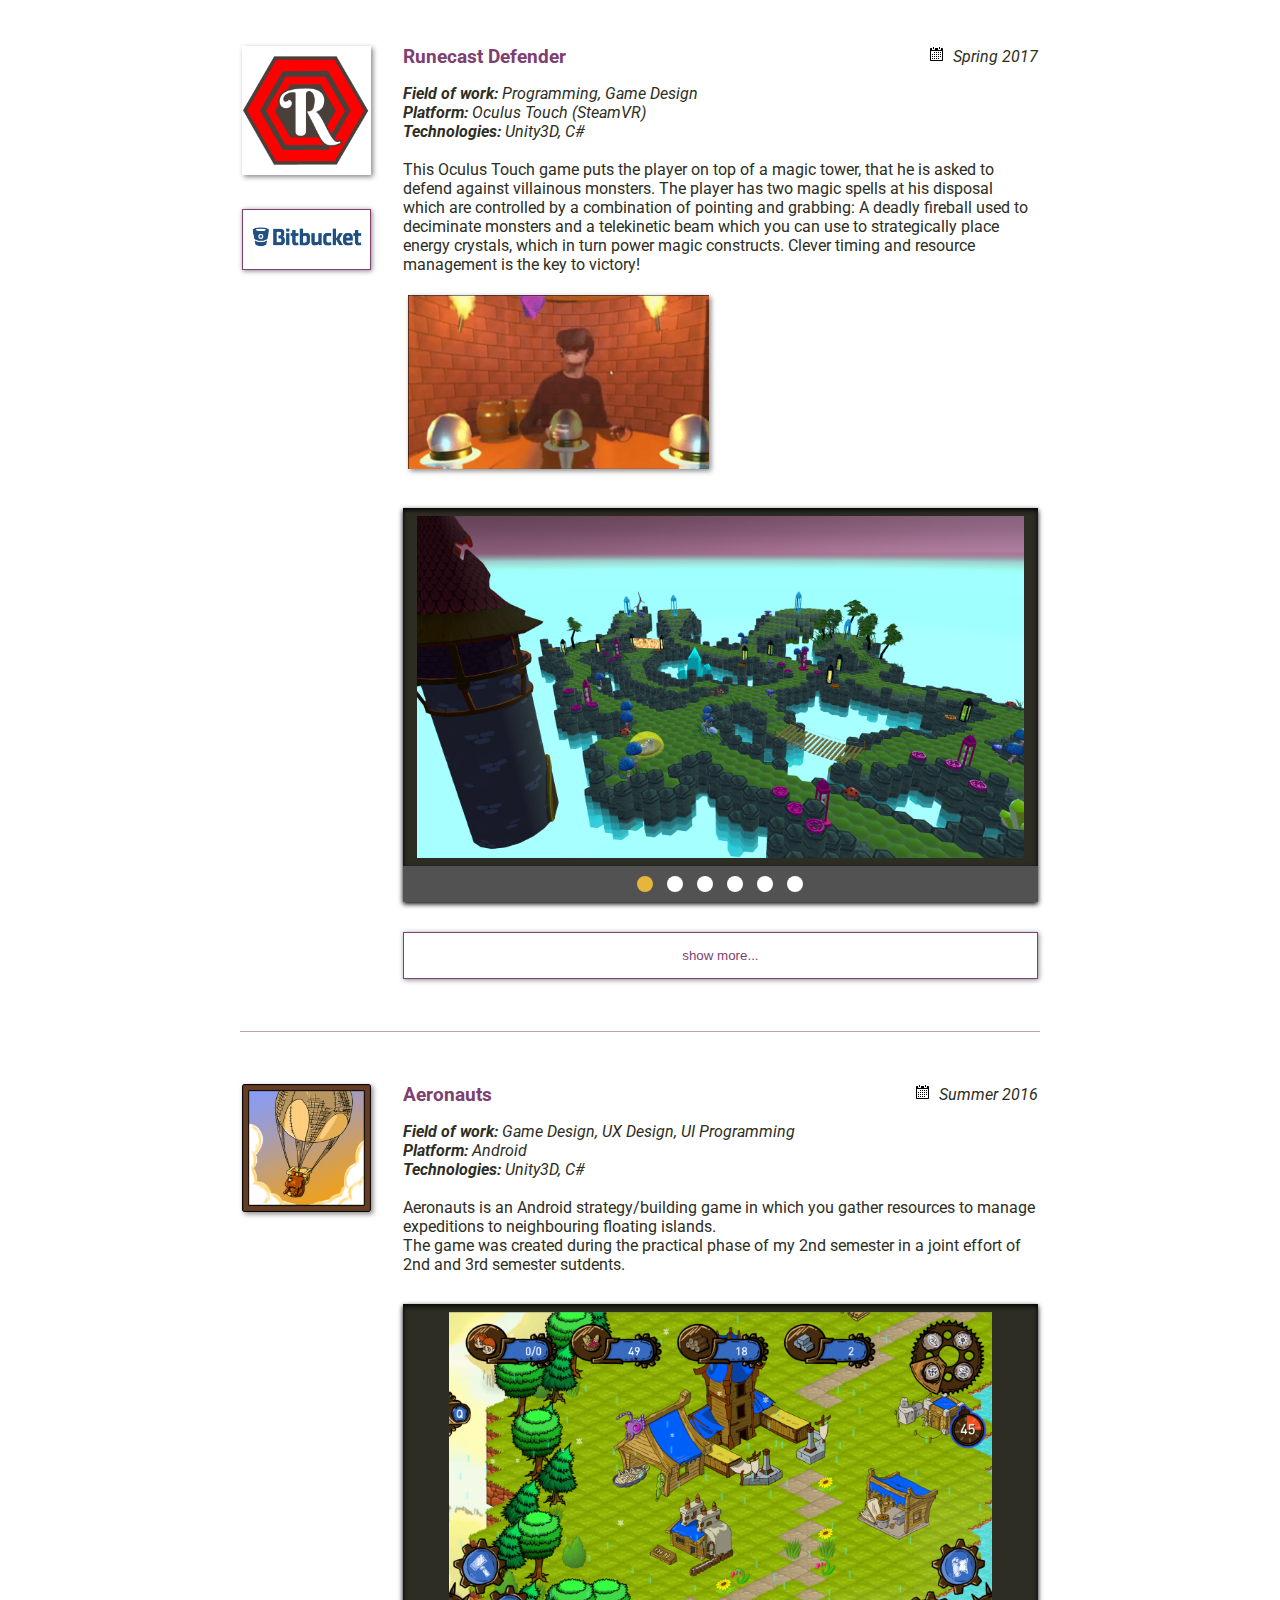
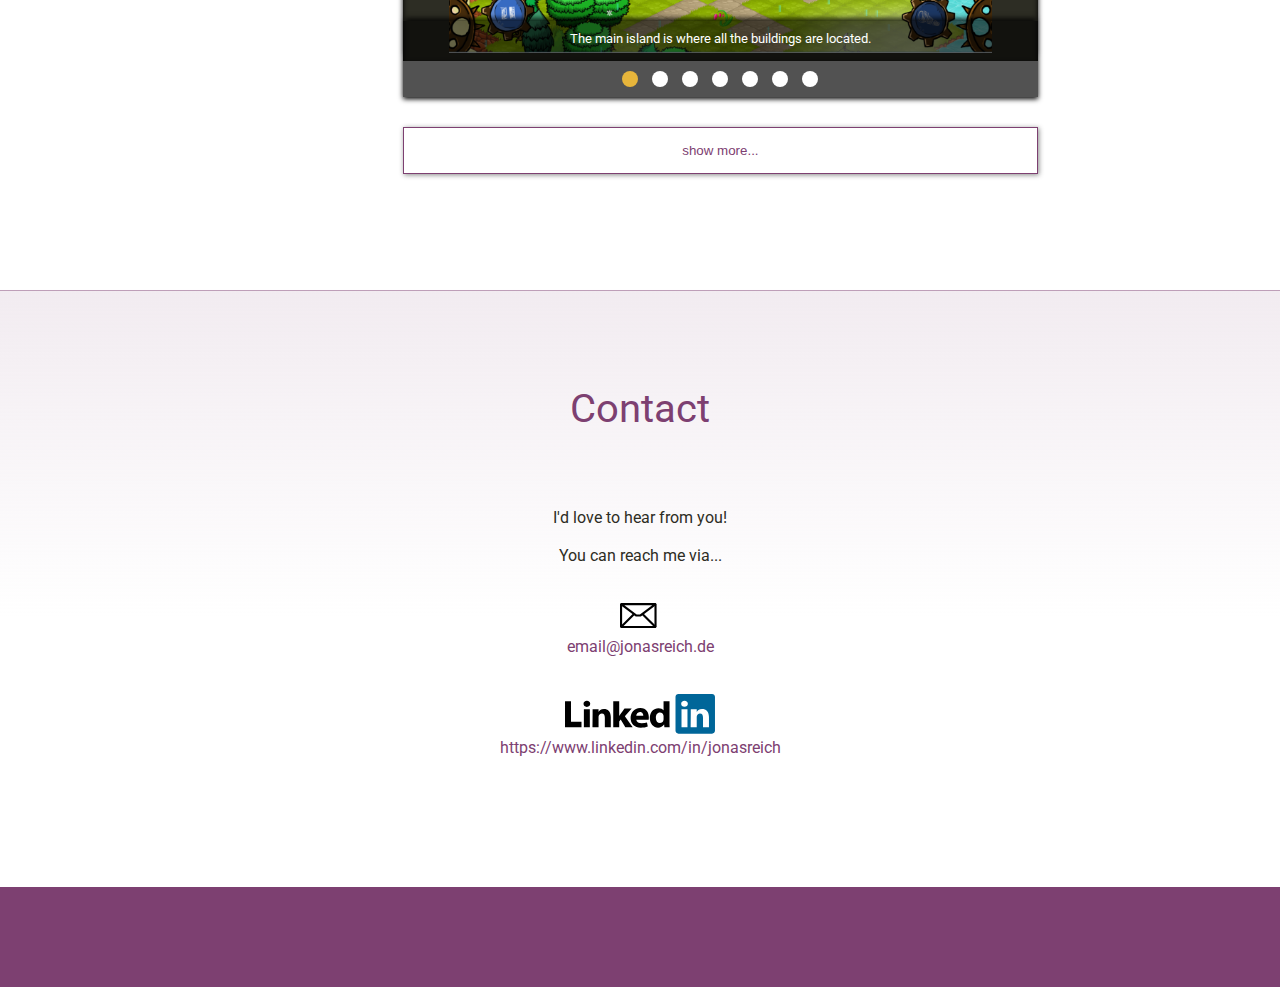
==== commit 8fb8bfcf: "add ostwind" ====
--- a/index.html
+++ b/index.html
@@ -141,6 +141,54 @@
 				<header>
 					<h2>Games</h2>
 				</header>
+				<table id="ostwind">
+					<td class="aside">
+						<img src="images/ostwind/ostwind-logo.png" alt="">
+					</td>
+					<td>
+						<time>Fall 2017</time>
+						<h3>Windstorm - The Game / Ostwind - Das Spiel</h3>
+						<p>
+							<i>
+								<b>Field of work:</b> Programming
+								<br>
+								<b>Platform:</b> PC, PS4, Nintendo Switch
+								<br>
+								<b>Technologies:</b> Unreal Engine 4
+							</i>
+							<br>
+							<br>One of the projects I could work on during my 6 month internship at Aesir Interactive was <a href="https://store.steampowered.com/app/649810/OstwindWindstorm/">Windstorm - The Game</a> (original title 'Ostwind - Das Spiel'), which is based on the popular 'Windstorm' book series.
+							<br>
+							<br>I was concerned with adapting the UI for the PS4/Nintendo Switch port as well as implementing the difficulty modes, general bugfixing, and various other tasks.
+							<div class="slide-root">
+								<div class="slide-container">
+									<div class="slides" id="ostwind-slides">
+										<img src="images/Ostwind/screenshot-riding.jpg" alt="You spend most of the playtime on horseback, riding Windstorm">
+										<img src="images/Ostwind/screenshot-game.jpg" alt="The December update added multiple alternate weather scenarios">
+									</div>
+									<div class="slides-arrow left" onclick="moveSlide('ostwind-slides', -1)">
+										<p>❮</p>
+									</div>
+									<div class="slides-arrow right" onclick="moveSlide('ostwind-slides', +1)">
+										<p>❯</p>
+									</div>
+								</div>
+								<div class="slides-bar-anchor">
+									<div class="slides-bar">
+										<div class="slide-caption">
+											<p>caption</p>
+										</div>
+										<div class="slide-dots">
+											<button onclick="showSlide('ostwind-slides', 0);"></button>
+											<button onclick="showSlide('ostwind-slides', 1);"></button>
+										</div>
+									</div>
+								</div>
+							</div>
+						</p>
+					</td>
+				</table>
+				<hr>
 				<table id="gamestar">
 					<td class="aside">
 						<img src="images/gamestar/gamestar-logo.png" alt="">
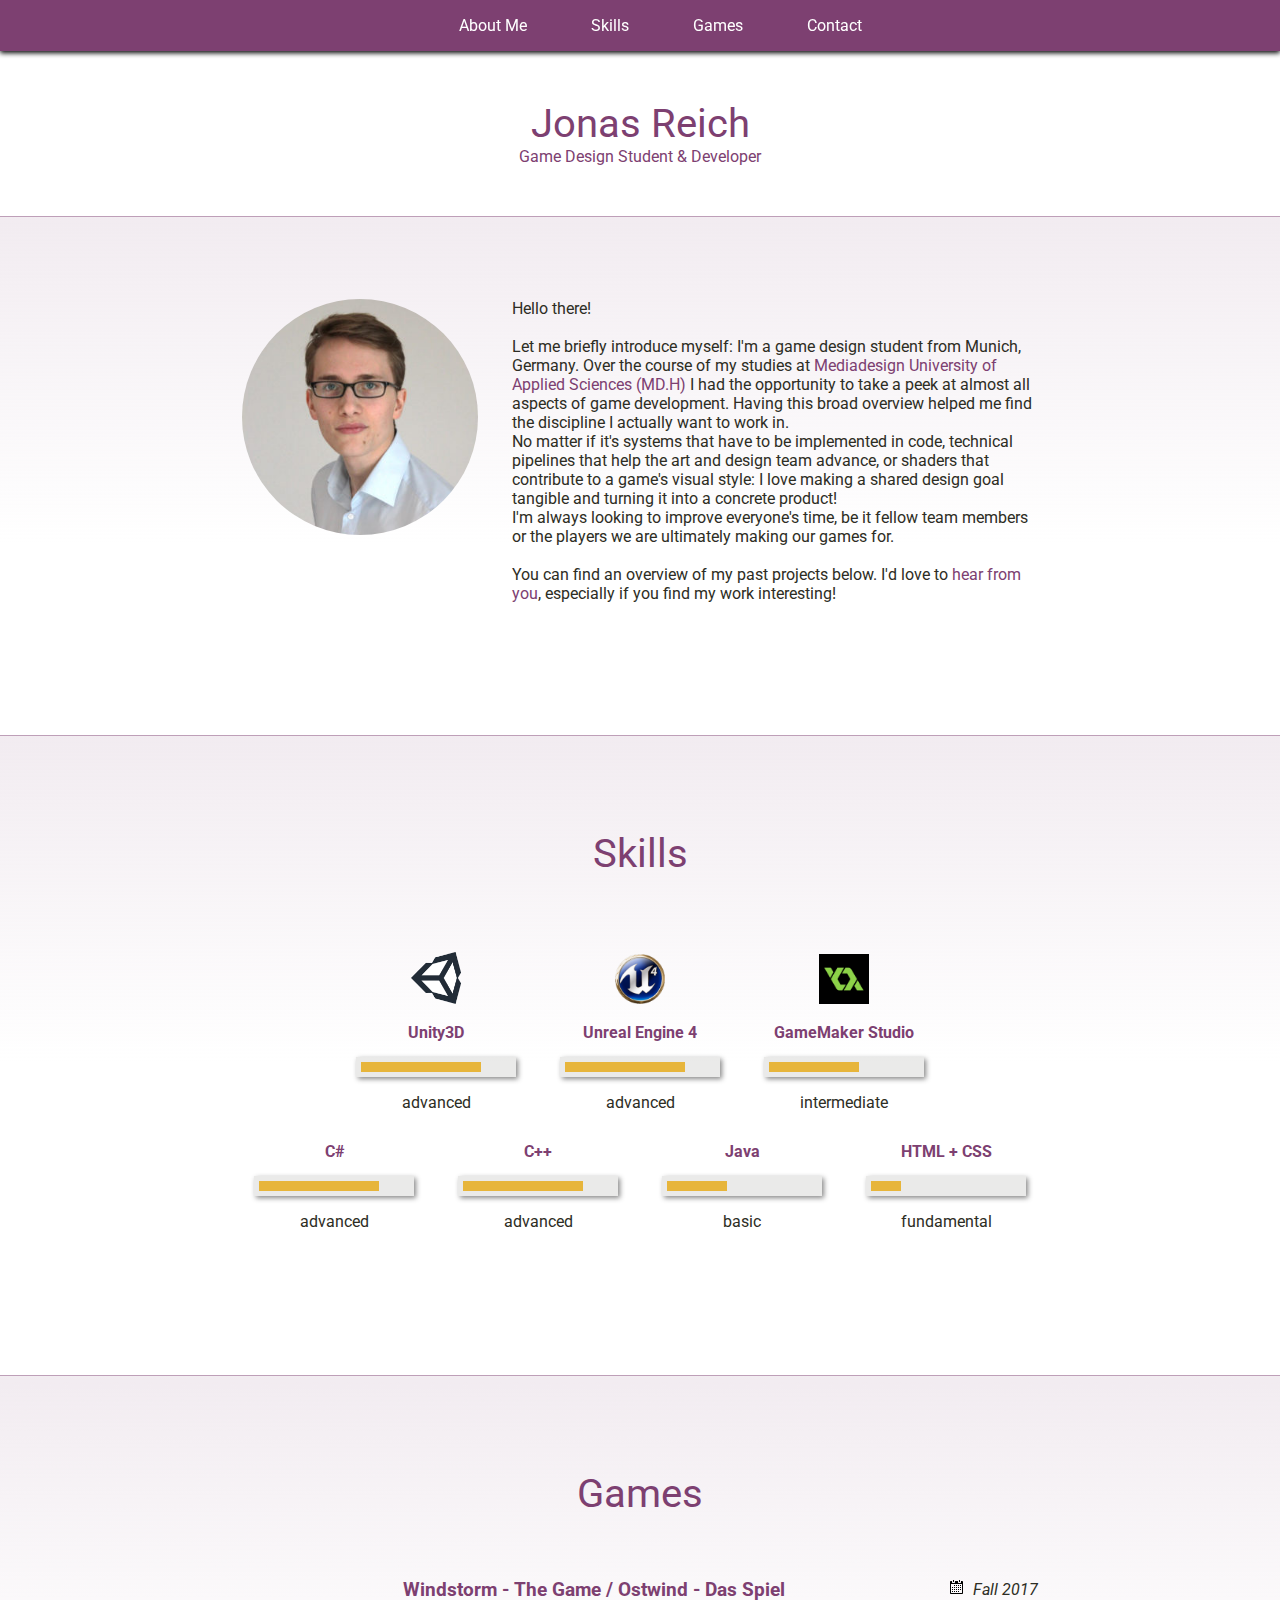
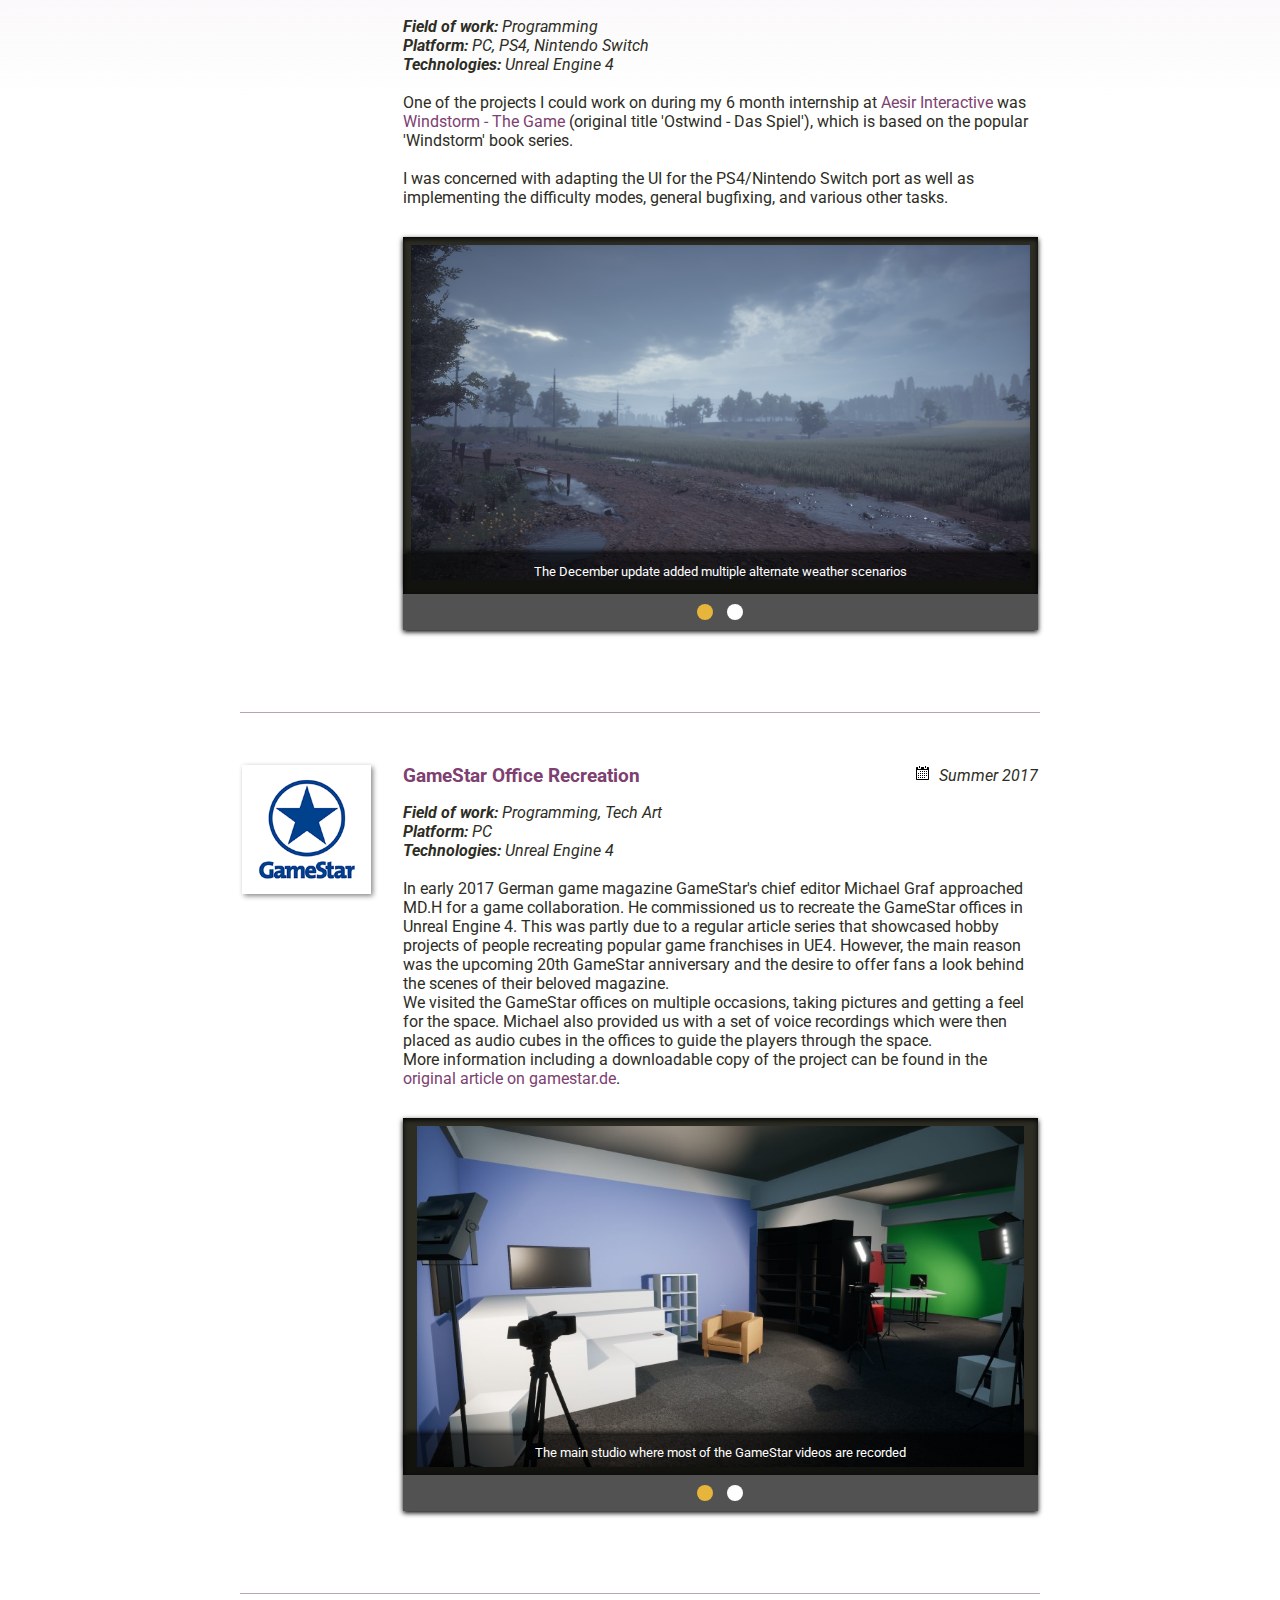
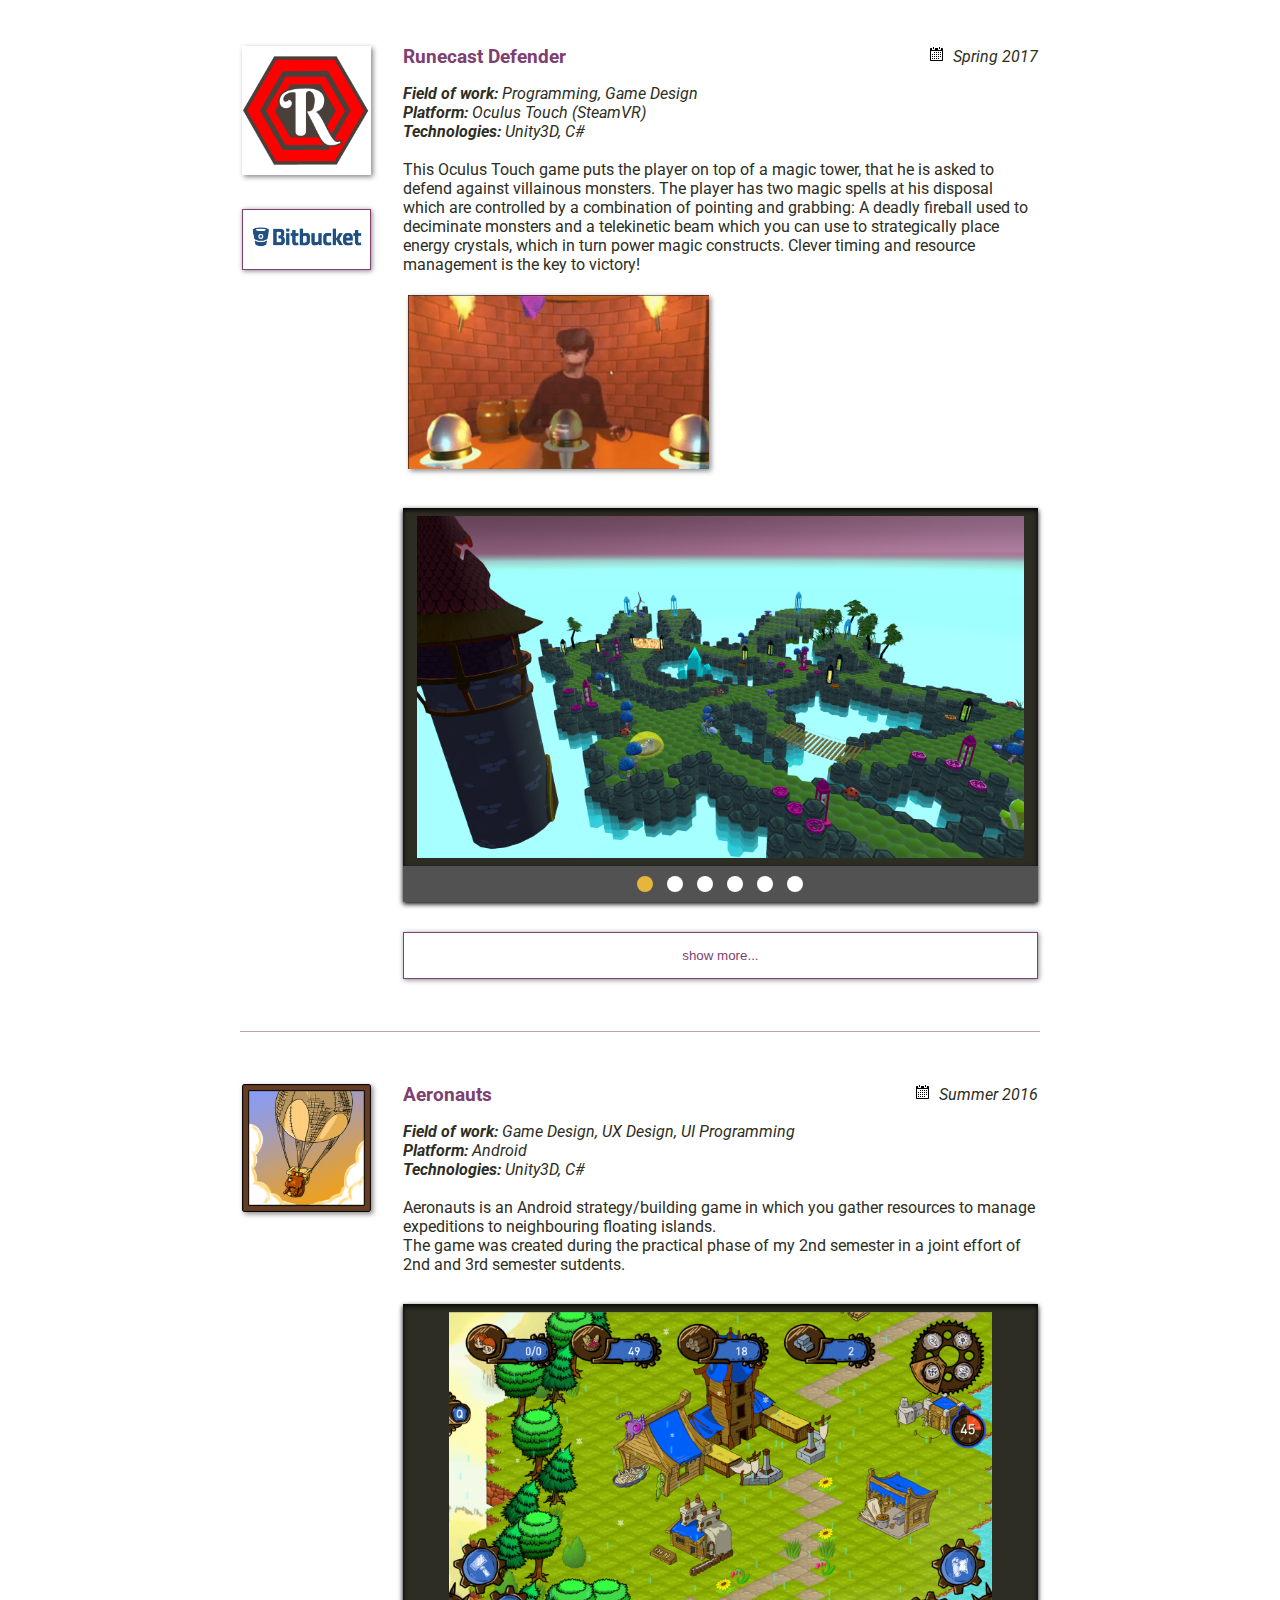
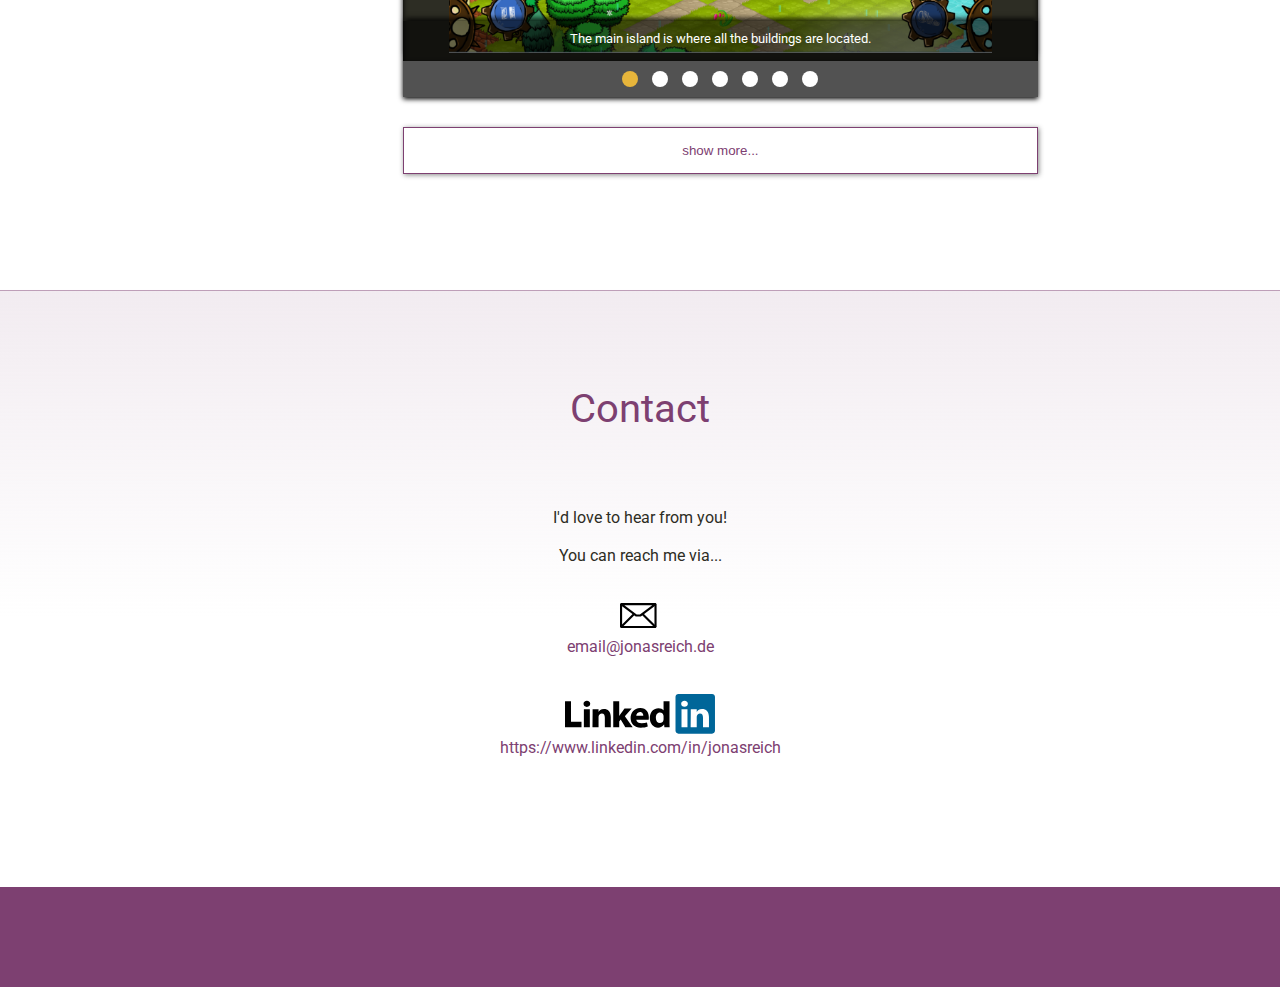
==== commit bb4f71e8: "Small edits to Ostwind section" ====
--- a/index.html
+++ b/index.html
@@ -157,14 +157,14 @@
 								<b>Technologies:</b> Unreal Engine 4
 							</i>
 							<br>
-							<br>One of the projects I could work on during my 6 month internship at Aesir Interactive was <a href="https://store.steampowered.com/app/649810/OstwindWindstorm/">Windstorm - The Game</a> (original title 'Ostwind - Das Spiel'), which is based on the popular 'Windstorm' book series.
+							<br>One of the projects I could work on during my 6 month internship at <a href="http://aesir-interactive.com/">Aesir Interactive</a> was <a href="https://store.steampowered.com/app/649810/OstwindWindstorm/">Windstorm - The Game</a> (original title 'Ostwind - Das Spiel'), which is based on the popular 'Windstorm' book series.
 							<br>
 							<br>I was concerned with adapting the UI for the PS4/Nintendo Switch port as well as implementing the difficulty modes, general bugfixing, and various other tasks.
 							<div class="slide-root">
 								<div class="slide-container">
 									<div class="slides" id="ostwind-slides">
+										<img src="images/Ostwind/screenshot-rain.jpg" alt="The December update added multiple alternate weather scenarios">
 										<img src="images/Ostwind/screenshot-riding.jpg" alt="You spend most of the playtime on horseback, riding Windstorm">
-										<img src="images/Ostwind/screenshot-game.jpg" alt="The December update added multiple alternate weather scenarios">
 									</div>
 									<div class="slides-arrow left" onclick="moveSlide('ostwind-slides', -1)">
 										<p>❮</p>
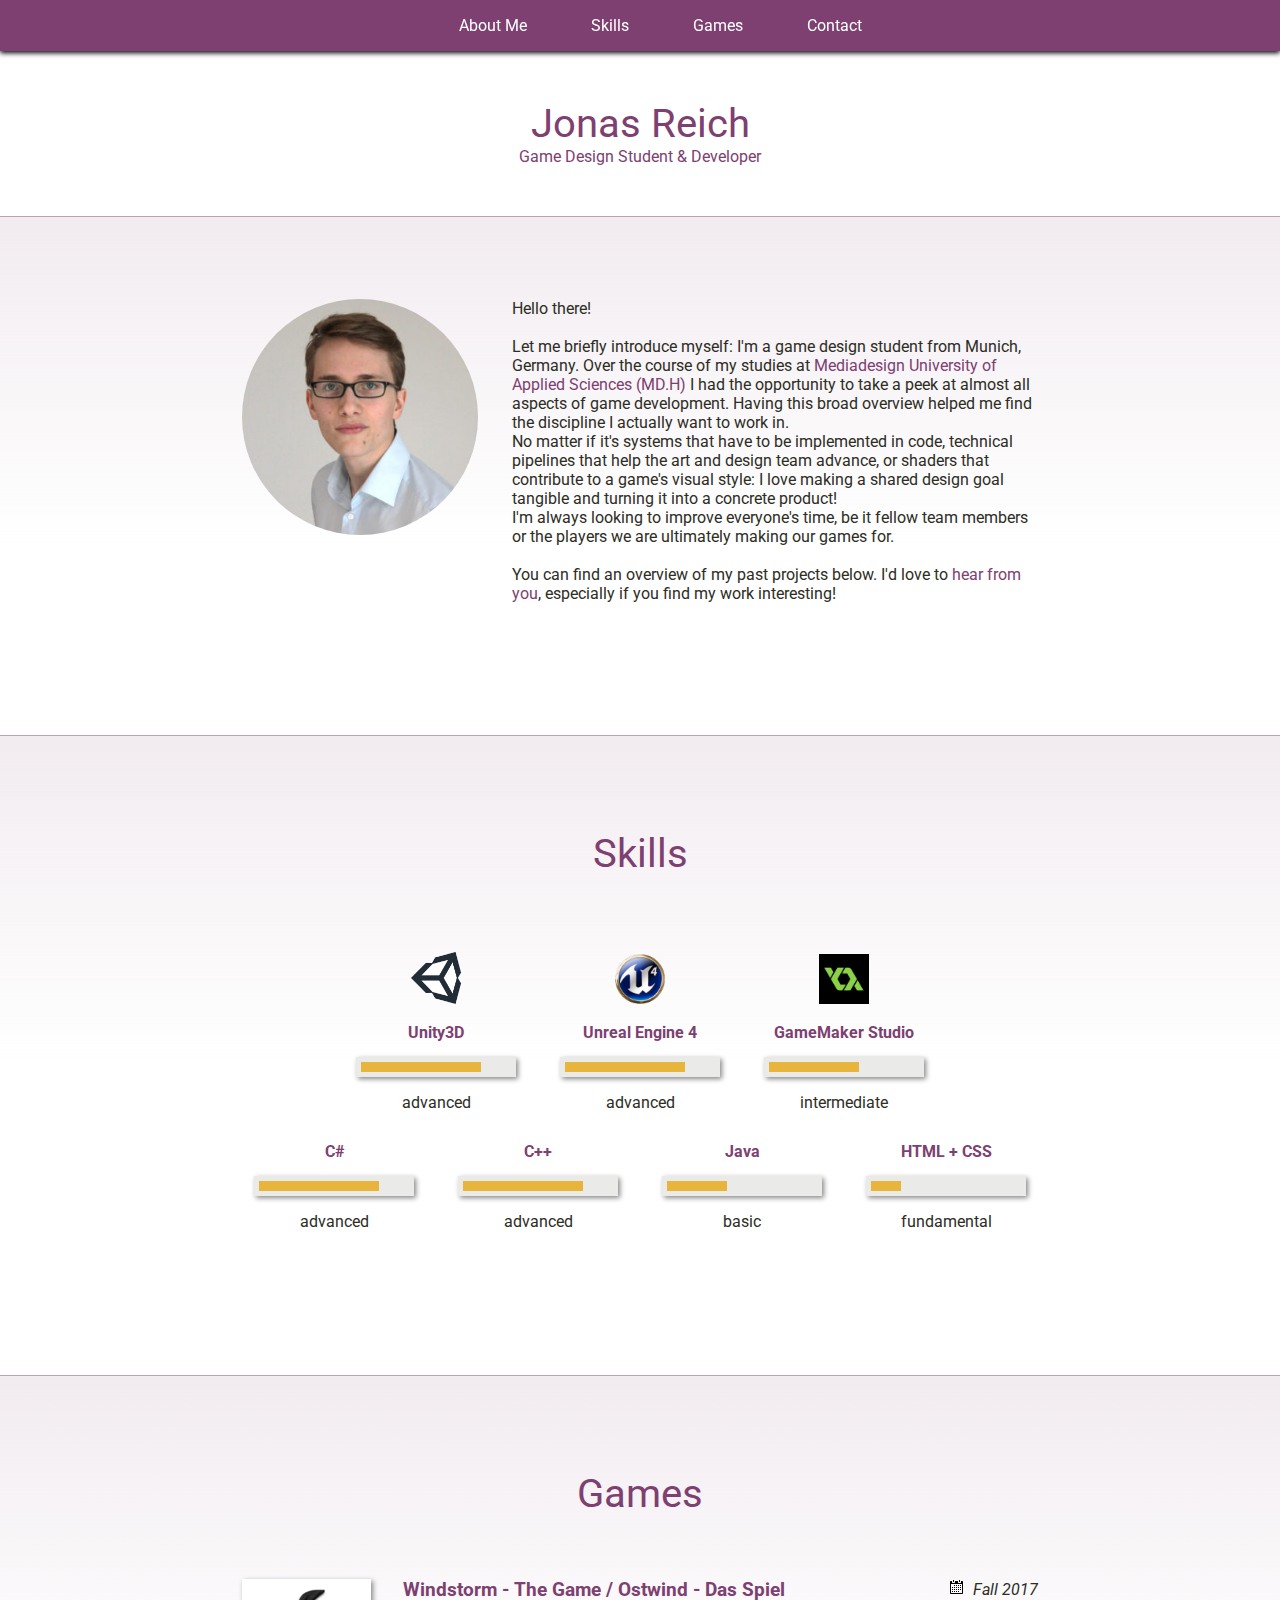
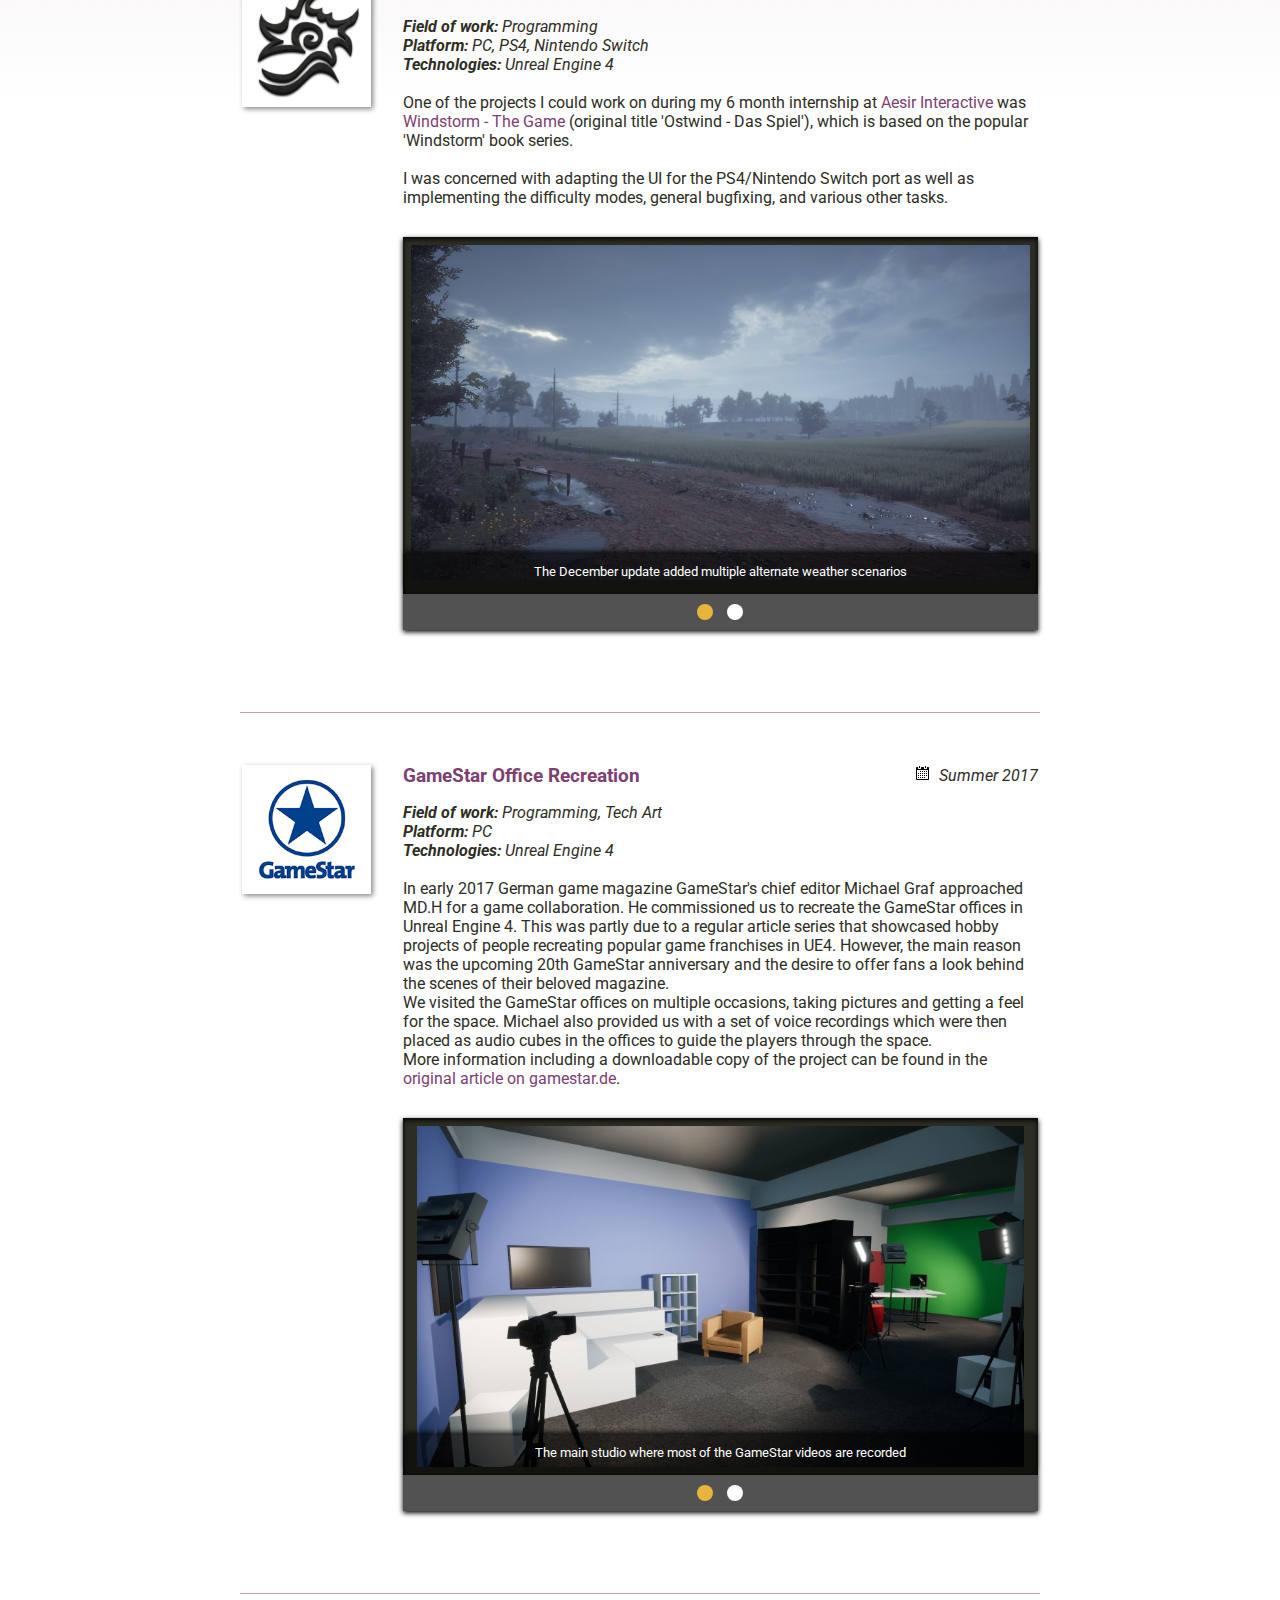
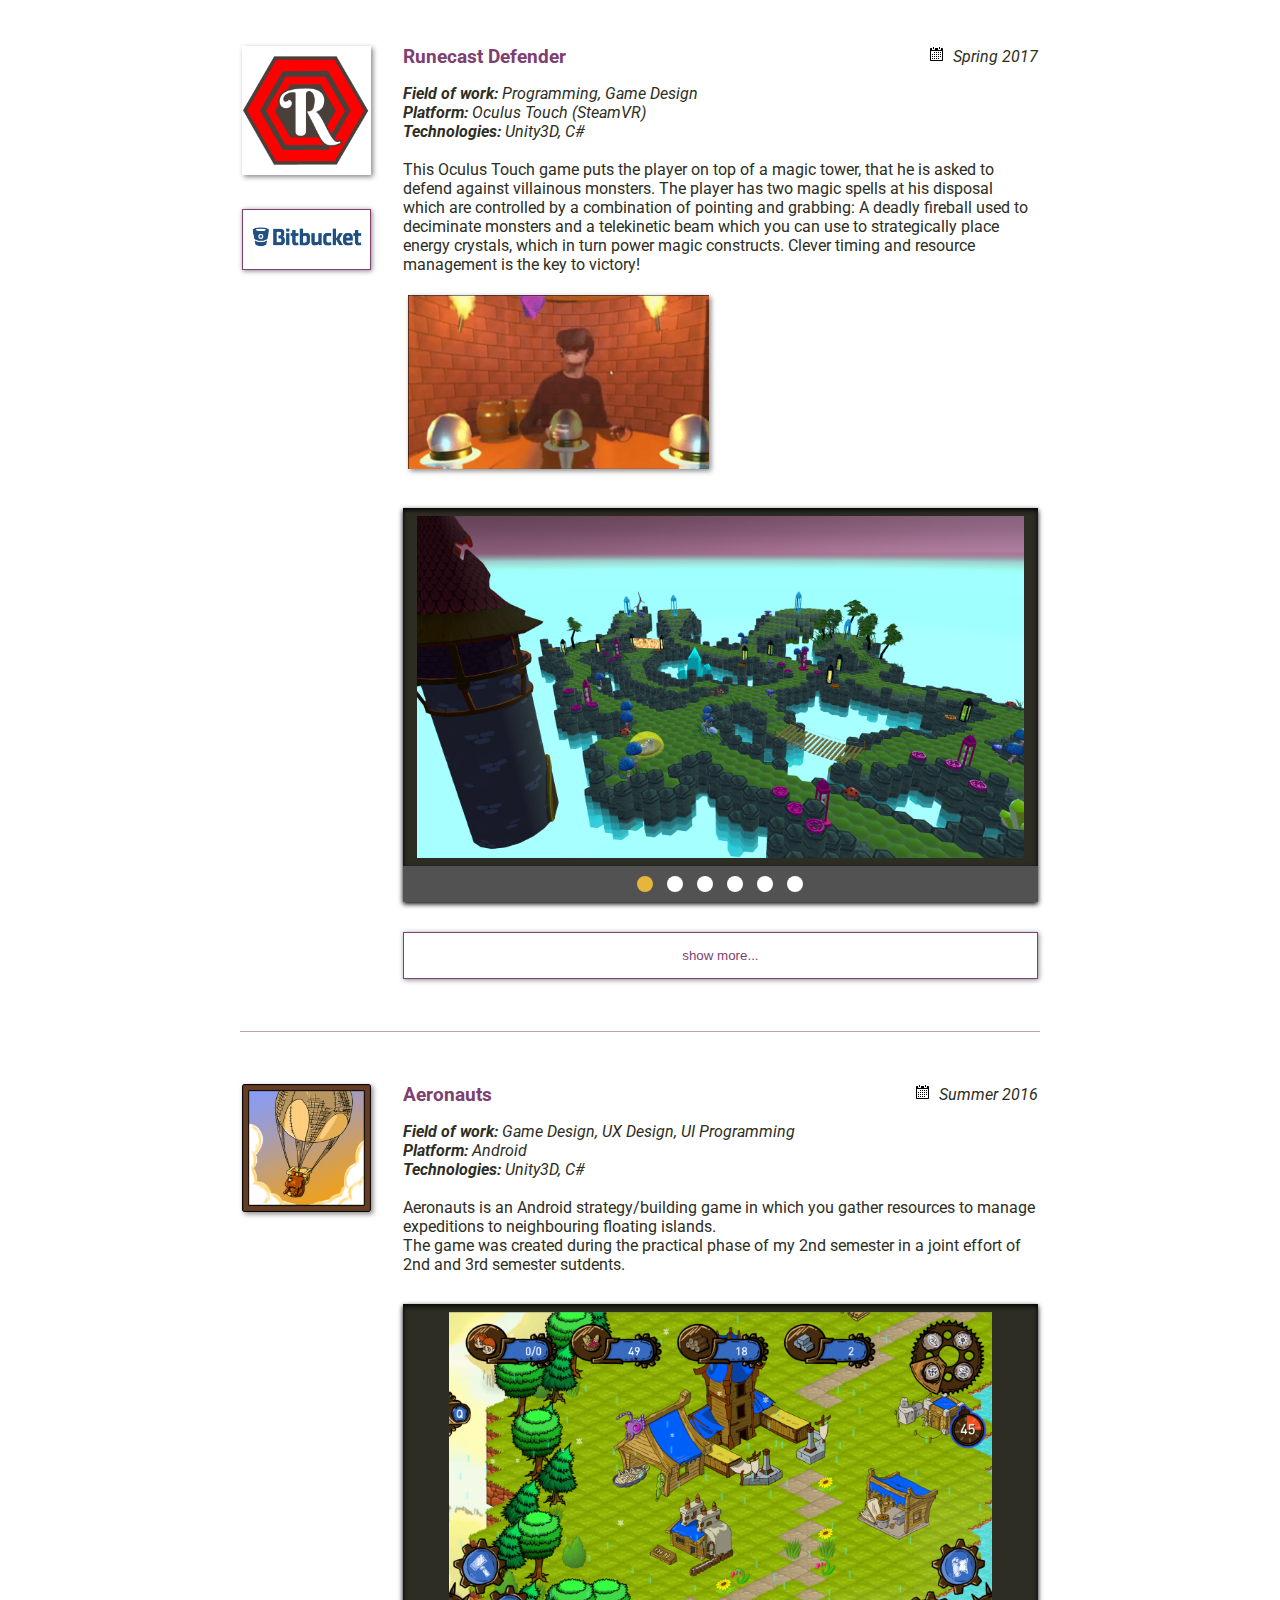
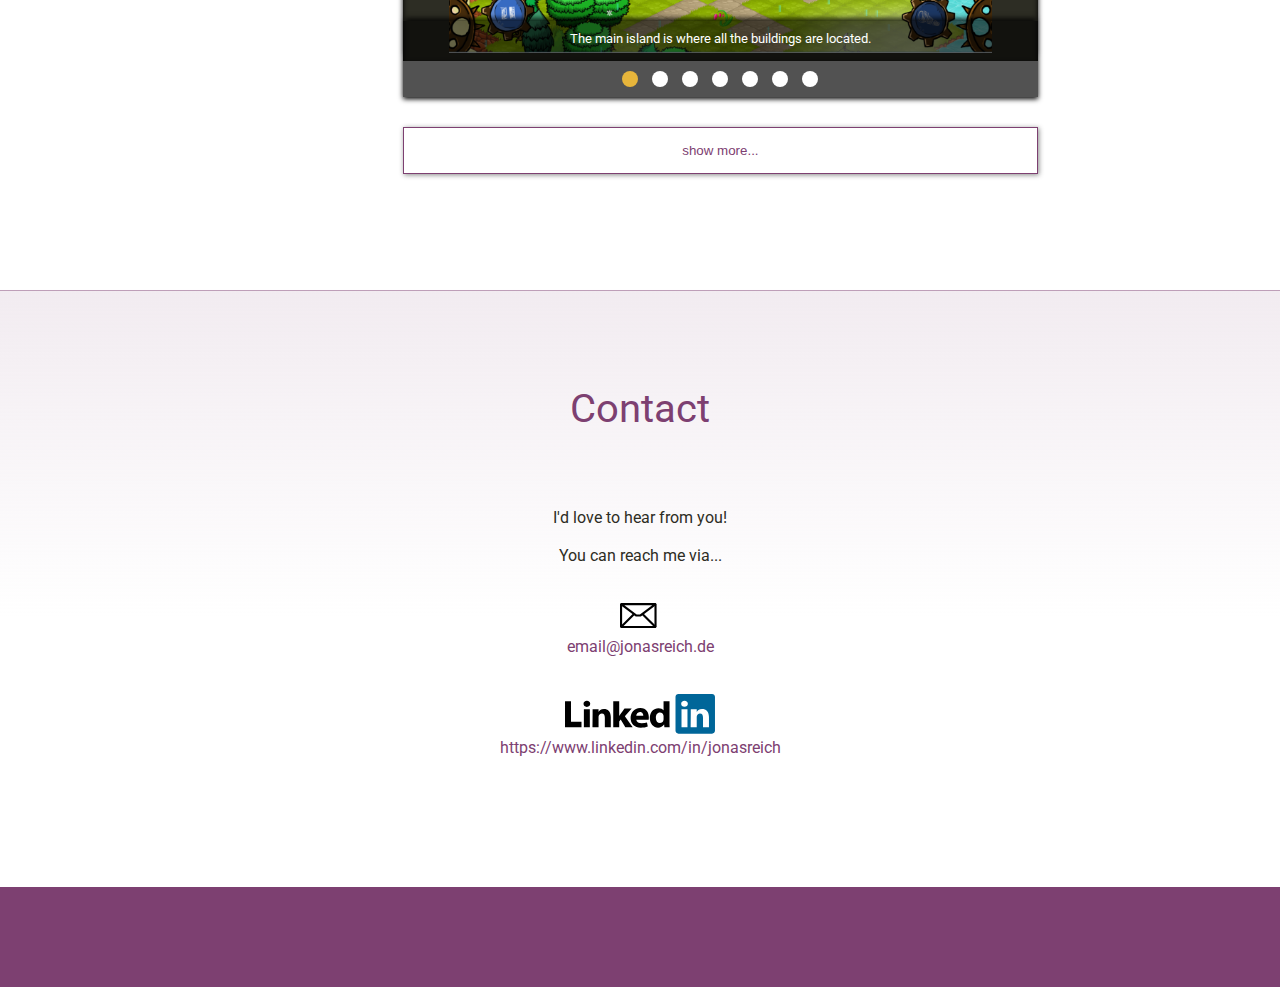
==== commit 7a3be986: "Fix ostwind logo image path" ====
--- a/index.html
+++ b/index.html
@@ -143,7 +143,7 @@
 				</header>
 				<table id="ostwind">
 					<td class="aside">
-						<img src="images/ostwind/ostwind-logo.png" alt="">
+						<img src="images/Ostwind/ostwind-logo.png" alt="">
 					</td>
 					<td>
 						<time>Fall 2017</time>
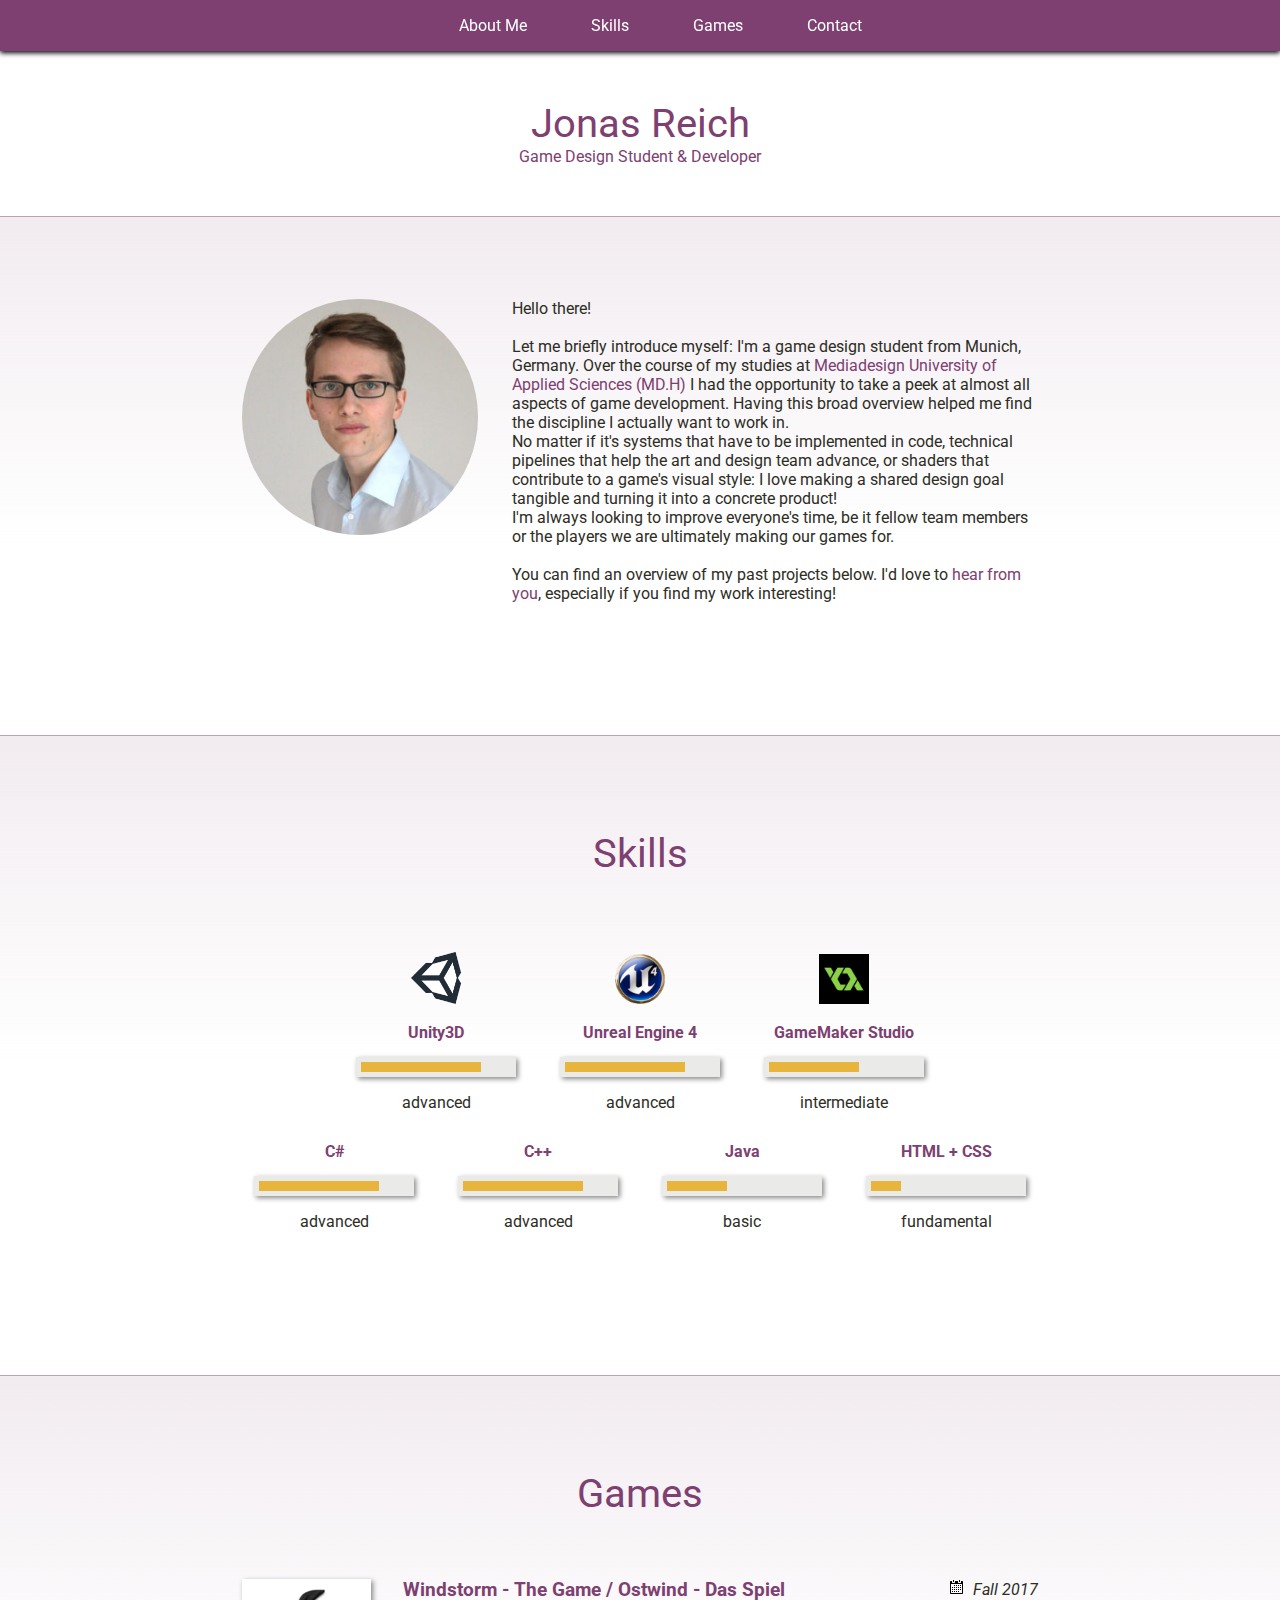
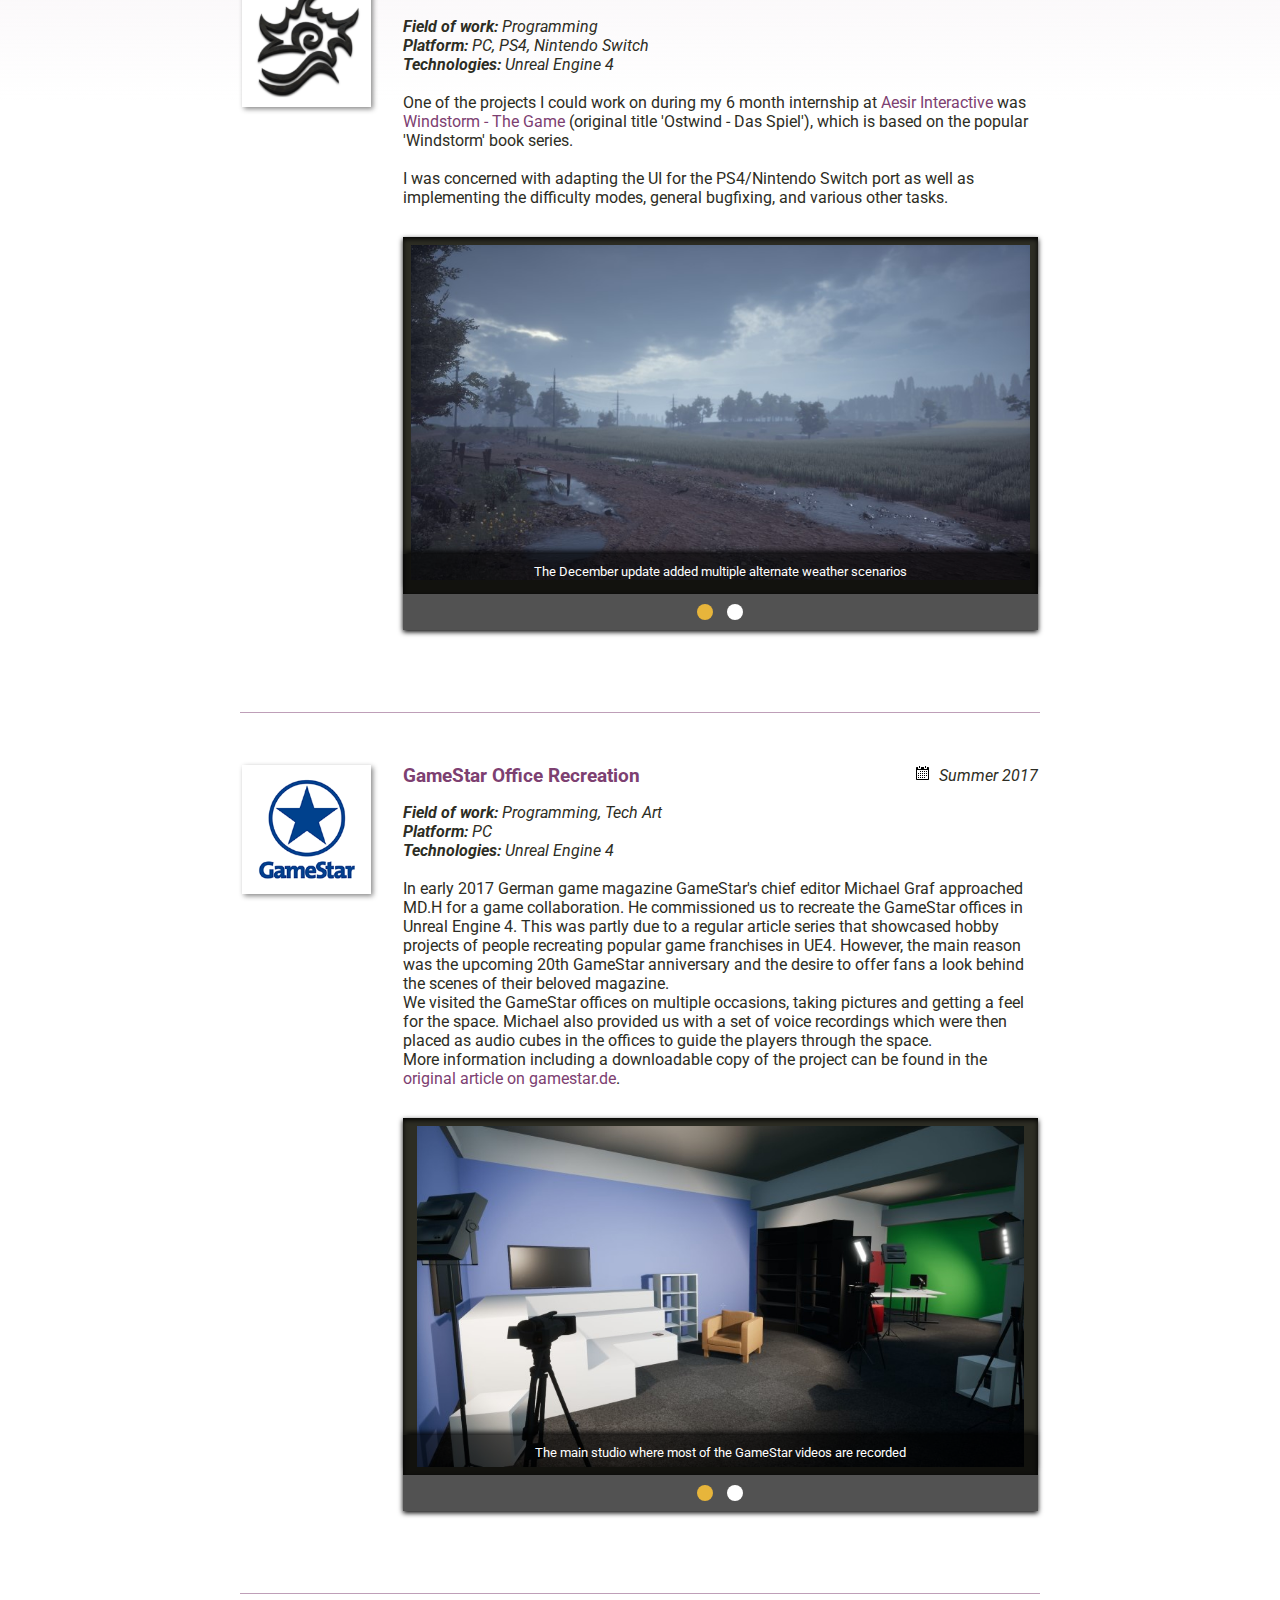
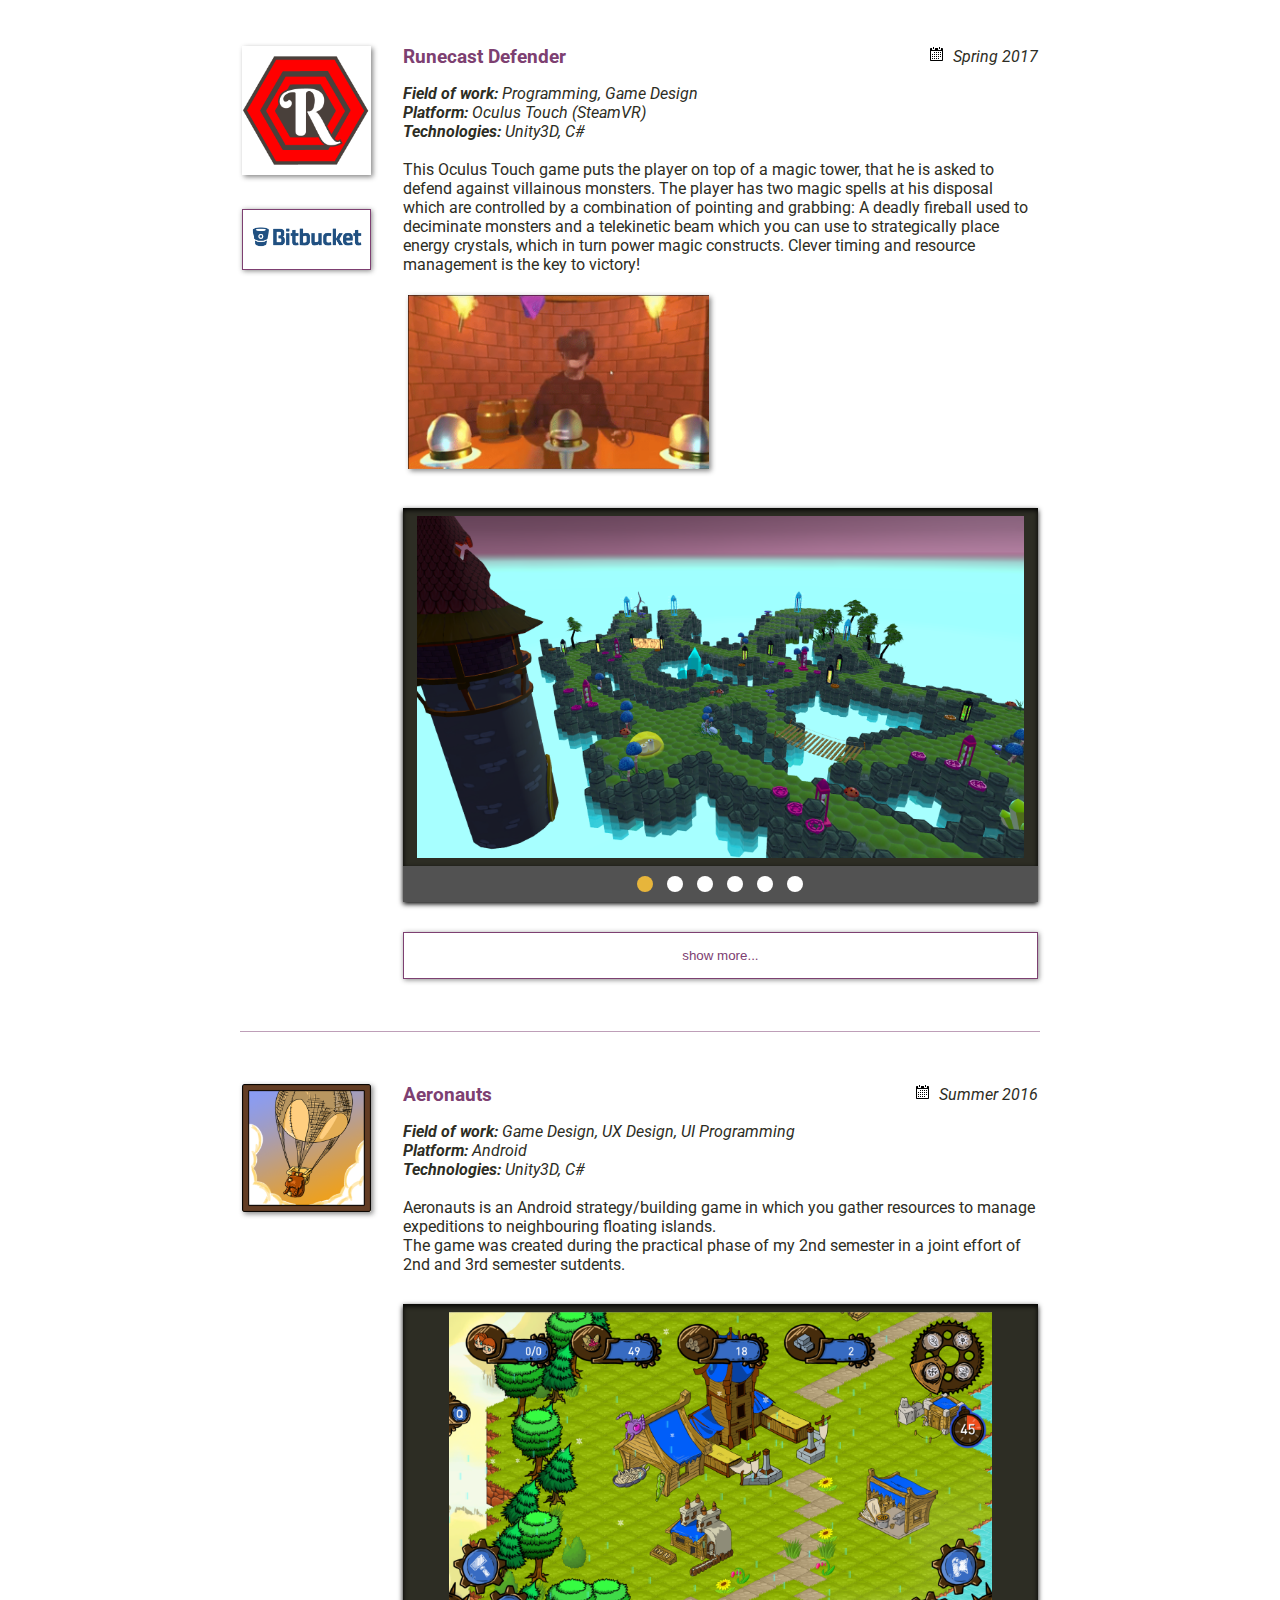
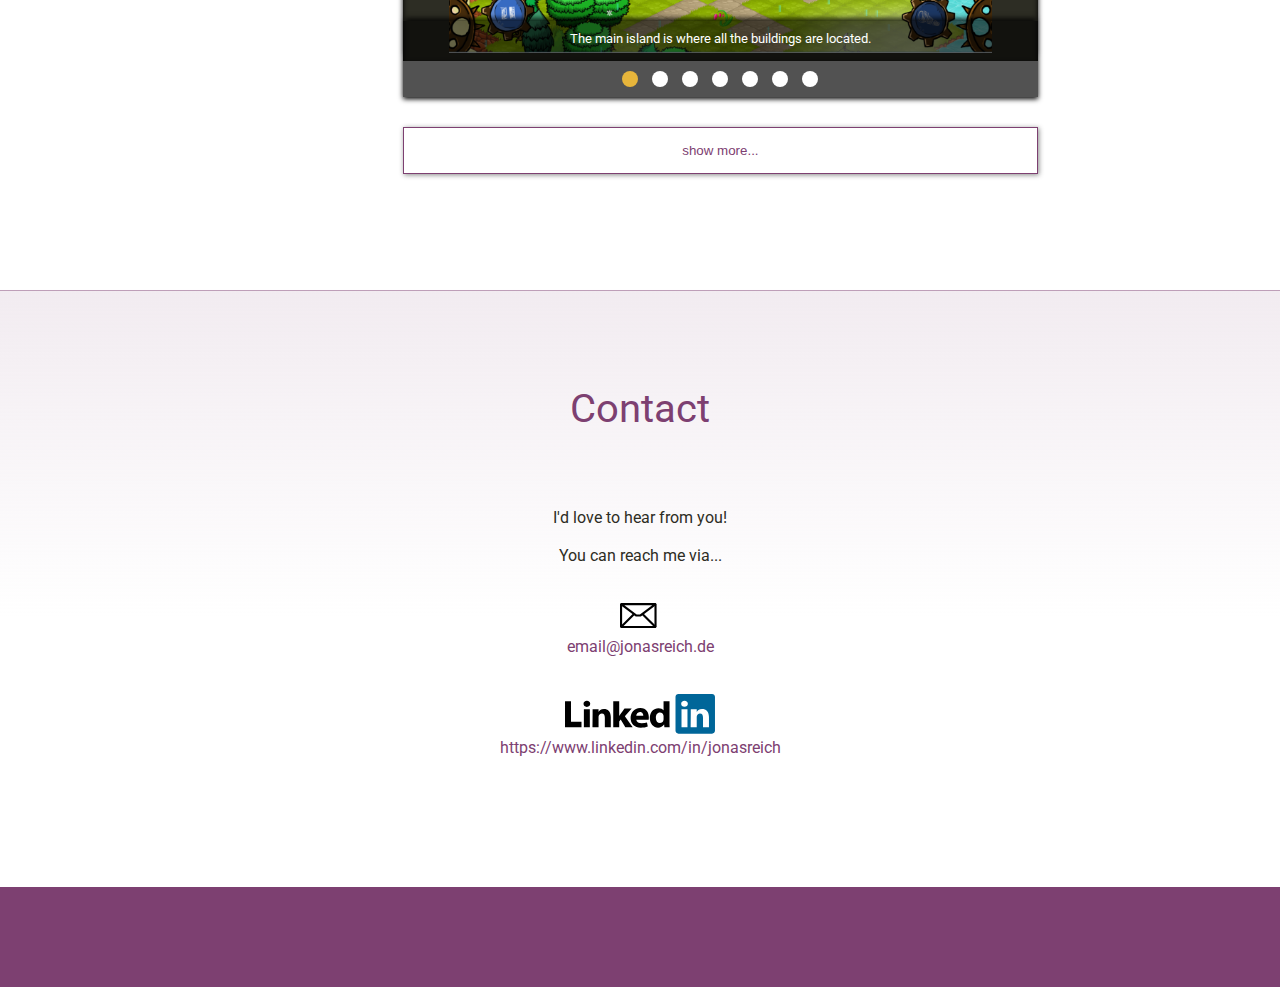
==== commit 2d20438c: "Replace Ostwind screenshots with Thumbnails" ====
--- a/index.html
+++ b/index.html
@@ -163,8 +163,8 @@
 							<div class="slide-root">
 								<div class="slide-container">
 									<div class="slides" id="ostwind-slides">
-										<img src="images/Ostwind/screenshot-rain.jpg" alt="The December update added multiple alternate weather scenarios">
-										<img src="images/Ostwind/screenshot-riding.jpg" alt="You spend most of the playtime on horseback, riding Windstorm">
+										<img src="images/Ostwind/screenshot-rain-small.jpg" alt="The December update added multiple alternate weather scenarios">
+										<img src="images/Ostwind/screenshot-riding-small.jpg" alt="You spend most of the playtime on horseback, riding Windstorm">
 									</div>
 									<div class="slides-arrow left" onclick="moveSlide('ostwind-slides', -1)">
 										<p>❮</p>
